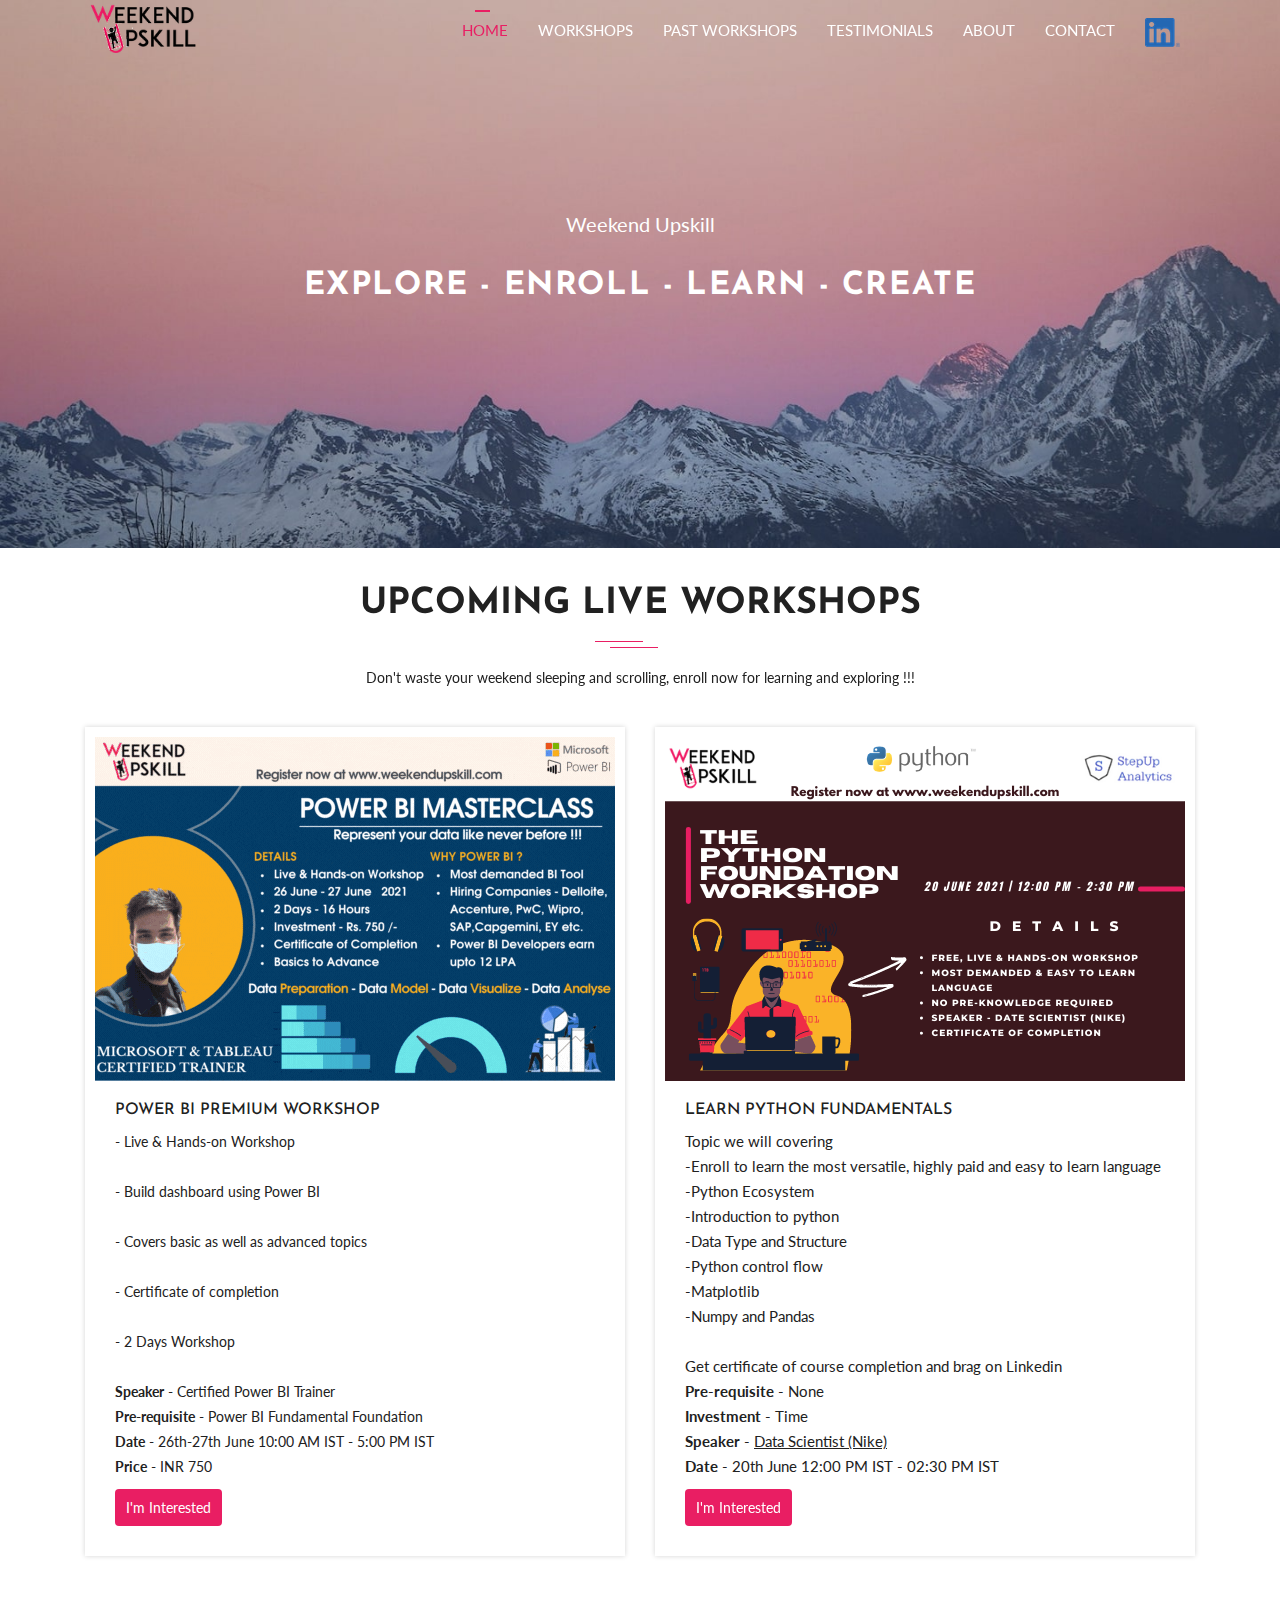
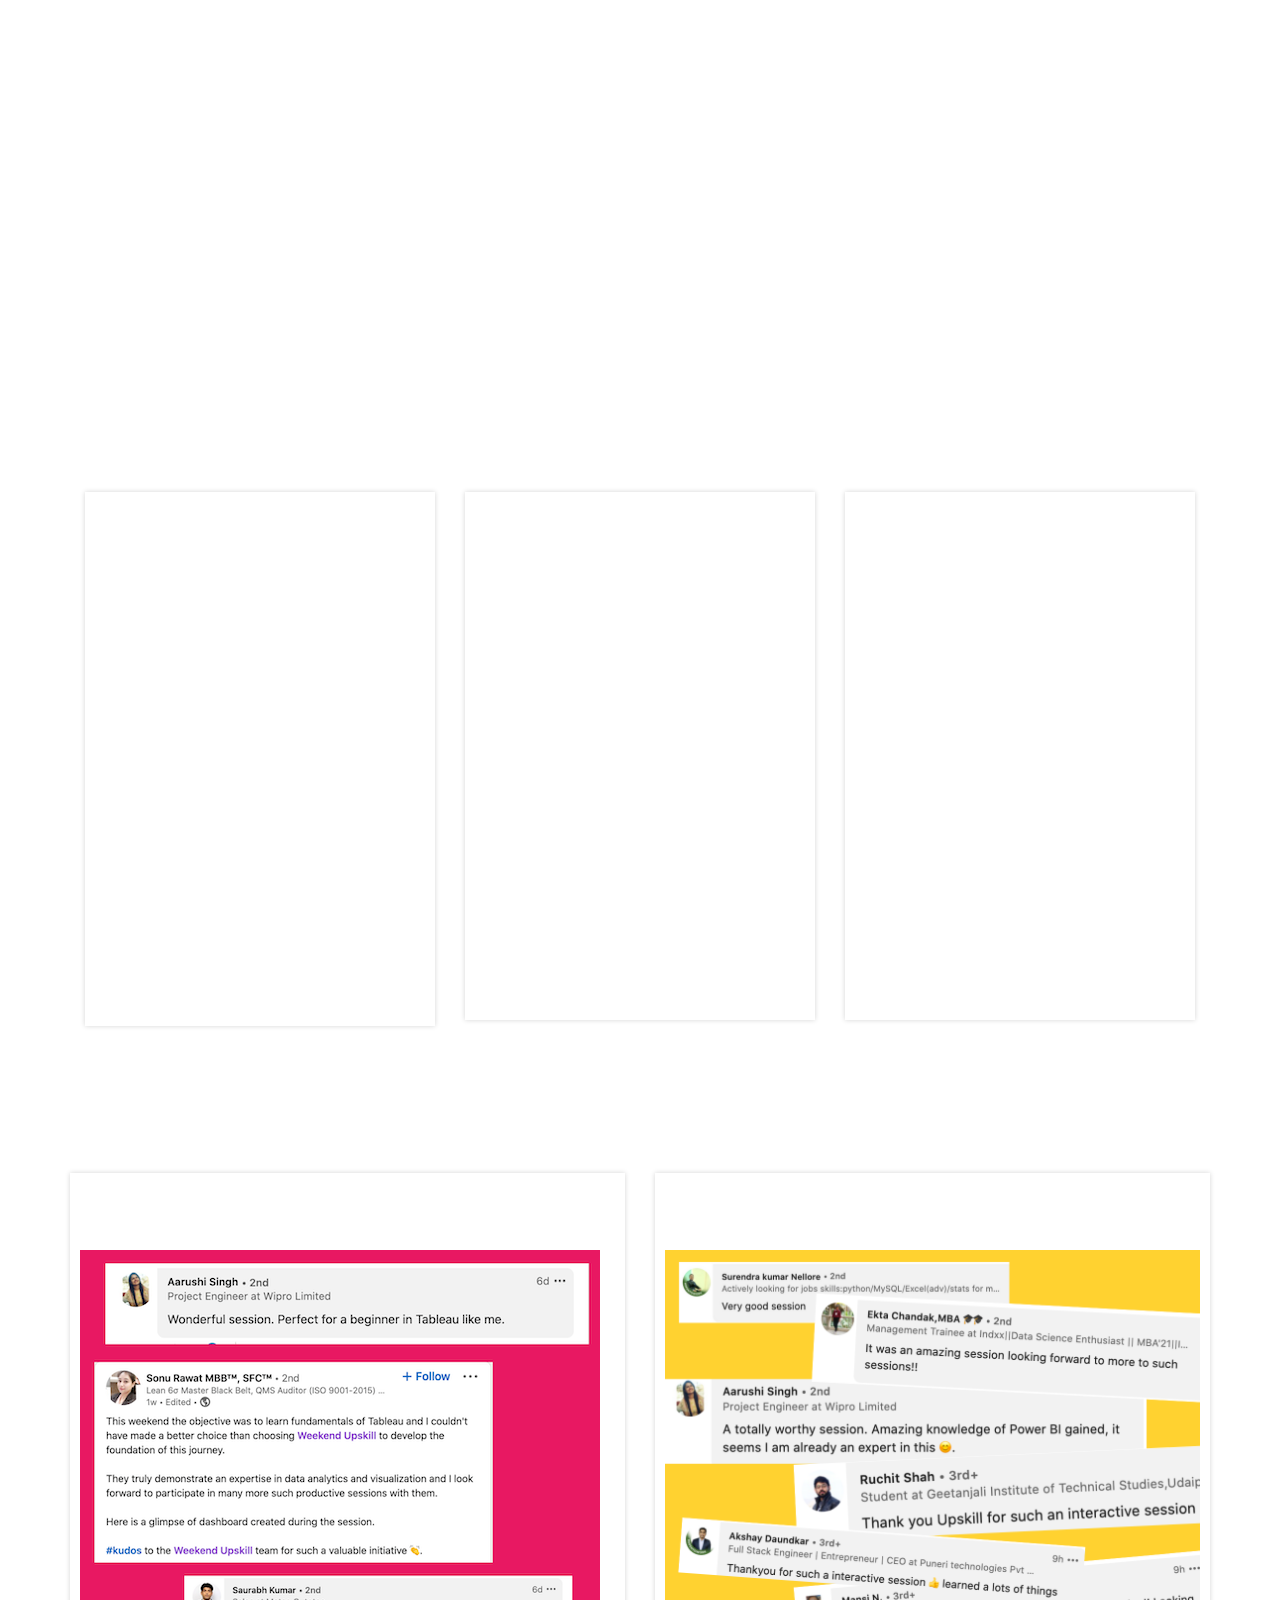
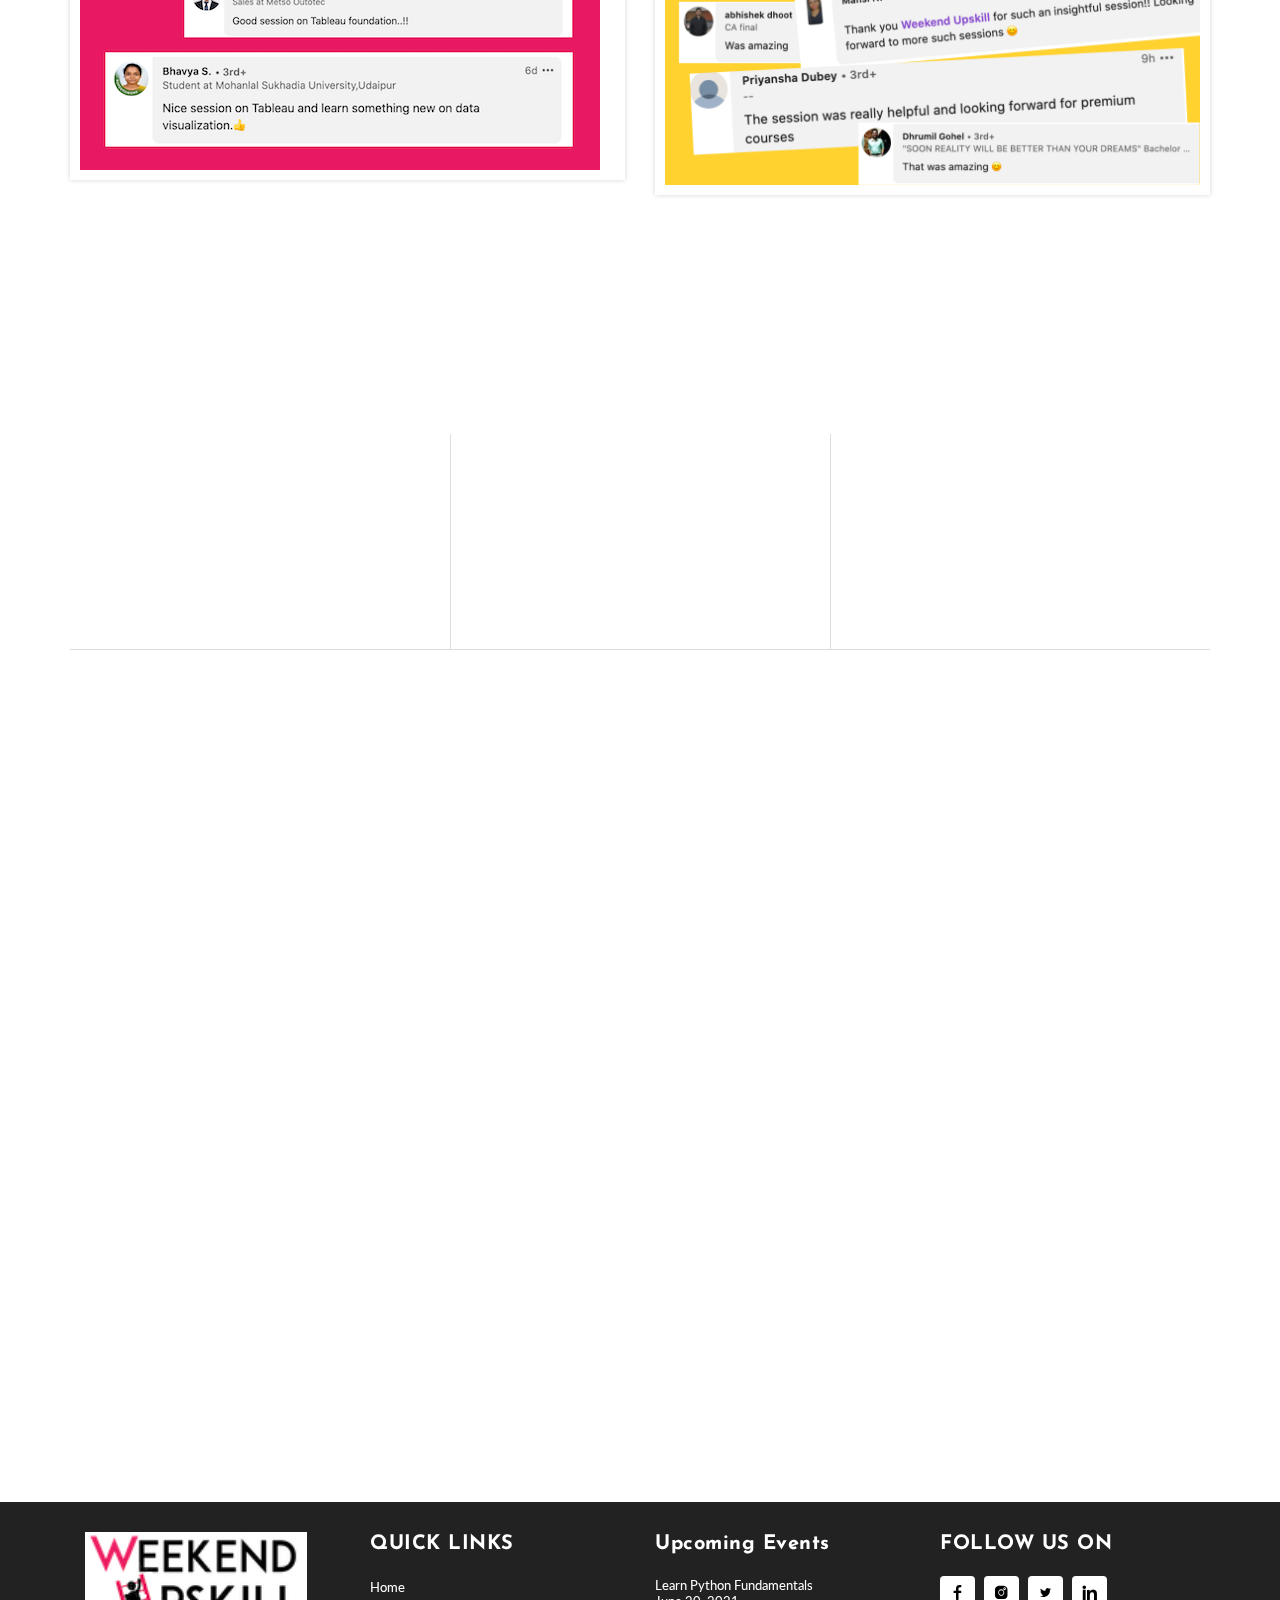
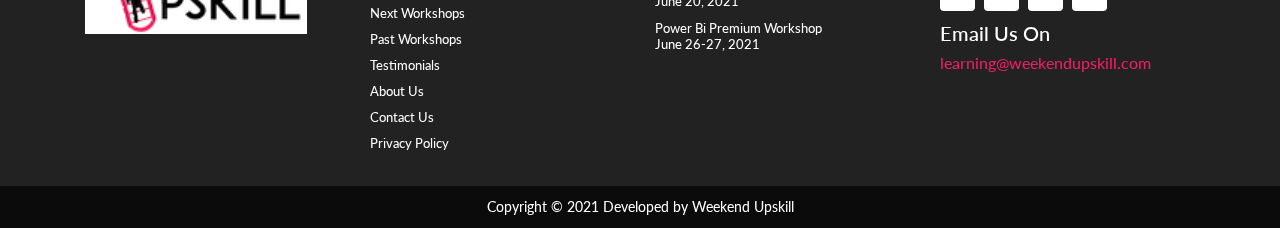
==== index.html @ 93aa7c10 "powerbi workshop google form update" ====
<!DOCTYPE html>
<html lang="en">
  <head>
    <!-- Required meta tags -->
    <meta charset="utf-8">
    <meta name="viewport" content="width=device-width, initial-scale=1, shrink-to-fit=no">
    <meta name="keywords" content="Weekend Upskill, Workshops, upskill, power bi, certificate, python, tableau, data visualization, live training, best course in tableau, Weekend plans, Certified Course, learn python, python course, python certification course, tableau visuals, learn python with certificate, learn tableau, tableau course, tableau certification course">
    <meta name="description" content="Website for organizing live workshops on latest technology">
    <!-- Global site tag (gtag.js) - Google Analytics -->
    <script async src="https://www.googletagmanager.com/gtag/js?id=G-L8NX378XHV"></script>
    <script>
      window.dataLayer = window.dataLayer || [];
      function gtag(){dataLayer.push(arguments);}
      gtag('js', new Date());

      gtag('config', 'G-L8NX378XHV');
    </script>
    <!-- Clarity tracking code for https://weekendupskill.com/ -->
    <script>    (function(c,l,a,r,i,t,y){        c[a]=c[a]||function(){(c[a].q=c[a].q||[]).push(arguments)};        t=l.createElement(r);t.async=1;t.src="https://www.clarity.ms/tag/"+i+"?ref=bwt";        y=l.getElementsByTagName(r)[0];y.parentNode.insertBefore(t,y);    })(window, document, "clarity", "script", "66chrwooms");</script>
    <link rel="shortcut icon" href="assets/img/title_icon.png">
    <link rel="canonical" href="https://weekendupskill.com">
    <title>Weekend Upskill - Live workshops for latest technologies</title>

    <!-- Bootstrap CSS -->
    <link rel="stylesheet" type="text/css" href="assets/css/bootstrap.min.css" >
    <!-- Icon -->
    <link rel="stylesheet" type="text/css" href="assets/fonts/line-icons.css">
    <!-- Slicknav -->
    <link rel="stylesheet" type="text/css" href="assets/css/slicknav.css">
    <link rel="stylesheet"  href="assets/css/main.css">
    <!-- Responsive Style -->
    <link rel="stylesheet" type="text/css" href="assets/css/responsive.css">
    <script src="assets/js/csi.min.js"></script>

  </head>
  <body>

  <!-- Load Facebook SDK for JavaScript -->
  <div id="fb-root"></div>
  <script>
    window.fbAsyncInit = function() {
      FB.init({
        xfbml            : true,
        version          : 'v10.0'
      });
    };

    (function(d, s, id) {
      var js, fjs = d.getElementsByTagName(s)[0];
      if (d.getElementById(id)) return;
      js = d.createElement(s); js.id = id;
      js.src = 'https://connect.facebook.net/en_US/sdk/xfbml.customerchat.js';
      fjs.parentNode.insertBefore(js, fjs);
    }(document, 'script', 'facebook-jssdk'));</script>

  <!-- Your Chat Plugin code -->
  <div class="fb-customerchat"
       attribution="setup_tool"
       page_id="103752261833086">
  </div>

    <!-- Header Area wrapper Starts -->
    <header id="home">
      <!-- Navbar Start -->
      <nav class="navbar navbar-expand-lg fixed-top scrolling-navbar">
        <div class="container">
          <!-- Brand and toggle get grouped for better mobile display -->
          <div class="navbar-header">
            <button class="navbar-toggler" type="button" data-toggle="collapse" data-target="#main-navbar" aria-controls="main-navbar" aria-expanded="false" aria-label="Toggle navigation">
              <span class="navbar-toggler-icon"></span>
              <span class="icon-menu"></span>
              <span class="icon-menu"></span>
              <span class="icon-menu"></span>
            </button>
            <a href="index.html" class="navbar-brand">
              <img src="assets/img/logo3.png" alt="Weekend Upskill logo"></a>
          </div>
          <div class="collapse navbar-collapse" id="main-navbar">
            <ul class="navbar-nav mr-auto w-100 justify-content-end">
              <li class="nav-item active">
                <a class="nav-link" href="#home">
                  Home
                </a>
              </li>
              <li class="nav-item">
                <a class="nav-link" href="#events">
                  Workshops
                </a>
              </li>
              <li class="nav-item">
                <a class="nav-link" href="#past-events">
                  Past Workshops
                </a>
              </li>
              <li class="nav-item">
                <a class="nav-link" href="#testimonials">
                  Testimonials
                </a>
              </li>
              <li class="nav-item">
                <a class="nav-link" href="#why-u-choose-us">
                  About
                </a>
              </li>
              
              <li class="nav-item">
                <a class="nav-link" href="#contact-us">
                  Contact
                </a>
              </li>
              <li class="nav-item">
                <!-- <a href="index.html" class="navbar-brand"><img src="assets/img/linkedinlogo.png" alt="WeekendUpskill"></a> -->
                <a class="nav-link linkedin" target="_blank" href="https://www.linkedin.com/company/weekend-upskill">
                  <img src="assets/img/linkedinlogo.png" alt="LinkedinLogo">
                  <!-- <i style="color: #0077b5;"   class="lni-linkedin-filled"></i> -->
                </a>
              </li>
            </ul>
          </div>
        </div>

        <!-- Mobile Menu Start -->
        <ul class="mobile-menu">
          <li>
            <a class="page-scrool" href="#home">Home</a>
          </li>
          <li>
            <a class="page-scrool" href="#why-u-choose-us">About</a>
          </li>
          <li>
             <a class="page-scroll" href="#events">Workshops</a>
          </li>
          <li>
            <a class="page-scroll" href="#past-events">Past Workshops</a>
          </li>
          <li>
            <a class="page-scroll" href="#testimonials">Testimonials</a>
          </li>
          <li>
            <a class="page-scroll" href="#contact-us">Contact</a>
          </li>
          <li >
            <a class="page-scroll linkedin" href="https://www.linkedin.com/company/weekend-upskill">
              <!-- <i style="color: #0077b5;" class="lni-linkedin-filled"></i> -->
              <img src="assets/img/linkedinlogo-mobile.png" alt="LinkedinLogo">
            </a>
          </li>
        </ul>
        <!-- Mobile Menu End -->

      </nav>
      <!-- Navbar End -->

      <!-- Main Carousel Section Start -->
      <div id="main-slide" class="carousel" data-ride="carousel">
        <ol class="carousel-indicators">
         
        </ol>
        <div class="carousel-inner">
          <div class="carousel-item active">
            <img class="d-block w-100" src="assets/img/slider/slide1.jpg" alt="Live Trainings">
            <div class="carousel-caption d-md-block">
              <p class="fadeInUp wow" data-wow-delay=".6s">Weekend Upskill</p>
              <h1 class="wow fadeInDown heading" data-wow-delay=".4s">Explore - Enroll - Learn - Create </h1>
            
            </div>
          </div>
          
        </div>
        
      </div>
      <!-- Main Carousel Section End -->

    </header>
    <!-- Header Area wrapper End -->

    <!-- Next Events Section Start -->
    <section id="events" class="section-padding">
      <div class="container">
        <div class="row">
          <div class="col-12">
            <div class="section-title-header text-center">
              <h2 class="section-title wow fadeInUp" data-wow-delay="0.2s">Upcoming Live Workshops</h2>
              <p class="wow fadeInDown" data-wow-delay="0.2s">Don't waste your weekend sleeping and scrolling, enroll now for learning and exploring !!!</p>
            </div>
          </div>
        </div>
        <div class="row">
          <div class="col-xs-12 col-md-6 col-lg-6">
            <div class="about-item">
              <img class="img-fluid" src="assets/img/events/Power%20BI%20Website.gif"
                   alt="Power BI Workshop">
              <div class="about-text">
                <h3 id="event-1-name">Power BI Premium Workshop</h3>
                <p>- Live & Hands-on Workshop</p>
                <br>
                <p>- Build dashboard using Power BI</p>
                <br>
                <p>- Covers basic as well as advanced topics</p>
                <br>
                <p>- Certificate of completion</p>
                <br>
                <p>- 2 Days Workshop</p>
                <br>
                <p><b>Speaker</b> - Certified Power BI Trainer</p>
                <p><b>Pre-requisite</b> - Power BI Fundamental Foundation</p>
                <p><b>Date</b> - 26th-27th June  10:00 AM IST - 5:00 PM IST</p>
                <p><b>Price</b> - INR 750</p>
                <a class="btn btn-common btn-rm" id="event-1-button" href="https://forms.gle/Tf7CYvS2n2nobKR46">I'm interested</a>
              </div>
            </div>
          </div>
          <div class="col-xs-12 col-md-6 col-lg-6">
            <div class="about-item">
              <img class="img-fluid" src="assets/img/events/Python%20Website.png" alt="Python Workshop">
              <div class="about-text">
                <h3 id="event-2-name">Learn Python Fundamentals</h3>
                <ul>
                  <ul>Topic we will covering
                    <li>-Enroll to learn the most versatile, highly paid and easy to learn language</li>
                    <li>-Python Ecosystem</li>
                    <li>-Introduction to python</li>
                    <li>-Data Type and Structure</li>
                    <li>-Python control flow</li>
                    <li>-Matplotlib</li>
                    <li>-Numpy and Pandas</li>
                  </ul><br>
                  <li>Get certificate of course completion and brag on Linkedin</li>
                  <li><b>Pre-requisite</b> - None</li>
                  <li><b>Investment</b> - Time</li>
                  <li><b>Speaker</b>  - <u>Data Scientist (Nike)</u></li>
                  <li><b>Date</b> -  20th June 12:00 PM IST - 02:30 PM IST</li>
                </ul>
                <a class="btn btn-common btn-rm" id="event-2-button" href="#contact-us">I'm interested</a>
              </div>
            </div>
          </div>
         
        </div>
      </div>
    </section>
    <!-- Next Events Section End -->

    <!-- Countdown Section Start -->
    <section class="countdown-timer section-padding">
      <div class="container">
        <div class="row text-center">
          <div class="col-md-12 col-sm-12 col-xs-12">
            <div class="heading-count">
              <h2 class="wow fadeInDown" data-wow-delay="0.2s">Next Event on Python Fundamentals Will Start In</h2>
            </div>
          </div>
          <div class="col-md-12 col-sm-12 col-xs-12">
            <div class="row time-countdown justify-content-center wow fadeInUp" data-wow-delay="0.2s">
              <div id="clock" class="time-count">10</div>
            </div>
            <!-- <a href="pricing.html" class="btn btn-common wow fadeInUp" data-wow-delay="0.3s">Add to My Calender</a> -->
          </div>
        </div>
      </div>
    </section>
    <!-- Countdown Section End -->

    <!-- Past Events Section Start -->
    <section id="past-events" class="section-padding">
      <div class="container">
        <div class="row">
          <div class="col-12">
            <div class="section-title-header text-center">
              <h2 class="section-title wow fadeInUp" data-wow-delay="0.2s">Past Workshops</h2>
<!--              <p class="wow fadeInDown" data-wow-delay="0.2s">Don't waste your weekend sleeping and scrolling, enroll now for learning and exploring !!!</p>-->
            </div>
          </div>
        </div>
        <div class="row">
          <div class="col-xs-12 col-md-4 col-lg-4">
            <div class="about-item">
              <div class="about-text">
                <h3 id="past-event-3-name" class="wow fadeInDown">Data Visualization Challenge</h3>
                <br>
              </div>
              <iframe class="col-xs-12 col-md-12 col-lg-12"
                      height="415" width="504"
                      src="https://www.linkedin.com/embed/feed/update/urn:li:share:6803309155412258817"
                      frameborder="0"
                      allowfullscreen="" title="Embedded post">

              </iframe>
            </div>
          </div>
          <div class="col-xs-12 col-md-4 col-lg-4">
            <div class="about-item">
              <div class="about-text">
                <h3 id="past-event-2-name" class="wow fadeInDown">Power BI Foundation workshop</h3>

              </div>
              <iframe class="col-xs-12 col-md-12 col-lg-12"
                      height="415" width="504"
                      src="https://www.linkedin.com/embed/feed/update/urn:li:share:6799608469352714240"
                      frameborder="0"
                      allowfullscreen="" title="Embedded post">

              </iframe>
            </div>
          </div>
          <div class="col-xs-12 col-md-4 col-lg-4">
            <div class="about-item">
              <div class="about-text">
                <h3 id="past-event-1-name" class="wow fadeInDown">Data Visualization With Tableau</h3>

              </div>
              <iframe class="col-xs-12 col-md-12 col-lg-12"
                      height="415" width="504"
                      src="https://www.linkedin.com/embed/feed/update/urn:li:share:6794159101271162880"
                      frameborder="0"
                      allowfullscreen="" title="Embedded post">

              </iframe>
            </div>
          </div>
        </div>
      </div>
    </section>
    <!-- Past Events Section End -->

    <!-- Testimonials Section Start -->
    <section id="testimonials" class="section-padding">
      <div class="container">
        <div class="row">
          <div class="col-12">
            <div class="section-title-header text-center">
              <h2 class="section-title wow fadeInUp" data-wow-delay="0.2s">Testimonials</h2>
              <!--              <p class="wow fadeInDown" data-wow-delay="0.2s">Don't waste your weekend sleeping and scrolling, enroll now for learning and exploring !!!</p>-->
            </div>
          </div>
          <div id="carouselExampleControls" class="carousel slide col-12" data-ride="carousel">
            <div class="carousel-inner row">
              <div class="carousel-item active">
                <div class="row">
                  <div class="col-xs-12 col-md-6 col-lg-6">
                    <div class="about-item">
                      <div class="about-text"><h3 class="wow fadeInDown">Data Visualization With Tableau</h3></div>
                      <img class="img-fluid" src="assets/img/Workshop%20Testimonial%20post.png" alt="Tableau Workshop Testimonial">
                    </div>
                  </div>
                  <div class="col-xs-12 col-md-6 col-lg-6">
                  <div class="about-item">
                  <div class="about-text">
                    <h3 class="wow fadeInDown">Power BI Foundation</h3>
                  </div>
                  <img class="img-fluid" src="assets/img/testimonial/Testimonial%20Power%20BI%20yellow.png" alt="Power BI Foundation Workshop Testimonial">
                </div>
              </div>
                </div>
              </div>
              <div class="carousel-item">
                <div class="row">
                  <div class="col-xs-12 col-md-6 col-lg-6">
                    <div class="about-item">
                      <div class="about-text"><h3 class="wow fadeInDown">Data Visualization With Tableau</h3></div>
                      <img class="img-fluid" src="assets/img/Workshop%20Testimonial%20post.png" alt="Tableau Workshop Testimonial">
                    </div>
                  </div>
                  <div class="col-xs-12 col-md-6 col-lg-6">
                    <div class="about-item">
                      <div class="about-text">
                        <h3 class="wow fadeInDown">Power BI Foundation</h3>
                      </div>
                      <img class="img-fluid" src="assets/img/testimonial/Testimonial%20Power%20BI%20yellow.png" alt="Power BI Foundation Workshop Testimonial">
                    </div>
                  </div>
                </div>
              </div>
            </div>
          </div>
        </div>
      </div>
    </section>
    <!-- Testimonials Section End -->

     <!-- Why you chose us section Start -->
    <section id="why-u-choose-us" class="services section-padding">
      <div class="container">
        <div class="row">
          <div class="col-12">
            <div class="section-title-header text-center">
              <h2 class="section-title wow fadeInUp" data-wow-delay="0.2s">Why You Choose Us?</h2>
              <p class="wow fadeInDown" data-wow-delay="0.2s">We have the following benefits</p>
            </div>
          </div>
        </div>
        <div class="row services-wrapper">
          <!-- Services item -->
          <div class="col-md-6 col-lg-4 col-xs-12 padding-none">
            <div class="services-item wow fadeInDown" data-wow-delay="0.8s">
              <div class="icon">
                <i class="lni-heart"></i>
              </div>
              <div class="services-content">
                <h3><a href="#why-u-choose-us">Highly Demanded Topics</a></h3>
              </div>
            </div>
          </div>
           <!-- Services item -->
          <div class="col-md-6 col-lg-4 col-xs-12 padding-none">
            <div class="services-item wow fadeInDown" data-wow-delay="1s">
              <div class="icon">
                <i class="lni-user"></i>
              </div>
              <div class="services-content">
                <h3><a href="#why-u-choose-us">Live Certified Speakers</a></h3>
              </div>
            </div>
          </div>
           <!-- Services item -->
          <div class="col-md-6 col-lg-4 col-xs-12 padding-none">
            <div class="services-item wow fadeInDown" data-wow-delay="1.2s">
              <div class="icon">
                <i class="lni-cup"></i>
              </div>
              <div class="services-content">
                <h3><a href="#why-u-choose-us">Get Certified and brag in your network</a></h3>
              </div>
            </div>
          </div>
        </div>
      </div>
    </section>
    <!-- Why you chose us section End -->
    



    <!-- Contact Us Section -->
    <section id="contact-us" class="section-padding">
      <div class="container">
        <div class="row justify-content-center">
          <div class="col-12">
            <div class="section-title-header text-center">
              <h2 class="section-title wow fadeInUp" data-wow-delay="0.2s">Enroll now</h2>
              <p class="wow fadeInDown" data-wow-delay="0.2s">Just one step more to learn something new</p>
            </div>
          </div>
          <div class="col-lg-7 col-md-12 col-xs-12">
            <div class="container-form wow fadeInLeft" data-wow-delay="0.2s">
              <div class="form-wrapper">
                <form role="form" method="post" id="contactForm" name="contact-form" data-toggle="validator">
                  <div class="row">
                    <div class="col-md-6 form-line">
                      <div class="form-group">
                        <input type="text" class="form-control" id="name" name="name" placeholder="Name" required data-error="Please enter your name">
                        <div class="help-block with-errors"></div>
                      </div>
                    </div>
                    <div class="col-md-6 form-line">
                      <div class="form-group">
                        <input type="tel" class="form-control" id="mobile" name="mobile" placeholder="Mobile" data-error="Please enter your Mobile Number">
                        <div class="help-block with-errors"></div>
                      </div> 
                    </div>
                    <div class="col-md-12 form-line">
                      <div class="form-group">
                        <input type="email" class="form-control" id="email" name="email" placeholder="Email" required data-error="Please enter your Email">
                        <div class="help-block with-errors"></div>
                      </div>
                    </div>
                    <div class="col-md-12 form-line">
                      <div class="form-group">
                        <input type="text" class="form-control" id="msg_subject" name="subject" placeholder="Subject" required data-error="Please enter your message subject">
                        <div class="help-block with-errors"></div>
                      </div>
                    </div>
                    <div class="col-md-12">
                      <div class="form-group">
                        <textarea class="form-control" rows="4" id="message" name="message" required data-error="Write your message"></textarea>
                      </div>
                      <div class="form-submit">
                        <button type="submit" class="btn btn-common" id="form-submit"><i class="fa fa-paper-plane" aria-hidden="true"></i>  Send Us Now</button>
                        <div id="msgSubmit" class="h3 text-center hidden"></div>
                      </div>
                    </div>
                  </div>
                </form>
              </div>
            </div>
          </div>
        </div>
      </div>
    </section>
    <!-- Contact Us Section End -->
  <div data-include="footer.html"></div>


    <div id="preloader">
      <div class="sk-circle">
        <div class="sk-circle1 sk-child"></div>
        <div class="sk-circle2 sk-child"></div>
        <div class="sk-circle3 sk-child"></div>
        <div class="sk-circle4 sk-child"></div>
        <div class="sk-circle5 sk-child"></div>
        <div class="sk-circle6 sk-child"></div>
        <div class="sk-circle7 sk-child"></div>
        <div class="sk-circle8 sk-child"></div>
        <div class="sk-circle9 sk-child"></div>
        <div class="sk-circle10 sk-child"></div>
        <div class="sk-circle11 sk-child"></div>
        <div class="sk-circle12 sk-child"></div>
      </div>
    </div>

    <!-- jQuery first, then Popper.js, then Bootstrap JS -->
    <script src="assets/js/jquery-min.js"></script>
    <!-- <script src="assets/js/popper.min.js"></script> -->
    <script src="assets/js/bootstrap.min.js"></script>
    <script src="assets/js/jquery.countdown.min.js"></script>
    <script src="assets/js/jquery.nav.js"></script>
    <script src="assets/js/jquery.easing.min.js"></script>
    <script src="assets/js/wow.js"></script>
    <script src="assets/js/jquery.slicknav.js"></script>
    <!-- <script src="assets/js/nivo-lightbox.js"></script> -->
    <script src="assets/js/main.js"></script>
    <script src="assets/js/form-validator.min.js"></script>
    <script src="assets/js/contact-form-script.min.js"></script>
    <!-- <script src="assets/js/map.js"></script> -->
    <!-- <script type="text/javascript" src="//maps.googleapis.com/maps/api/js?key=AIzaSyCsa2Mi2HqyEcEnM1urFSIGEpvualYjwwM"></script> -->
      
  </body>
</html>
---- assets/fonts/line-icons.css ----
@font-face {
  font-family: 'LineIcons';
  src:  url('../fonts/LineIcons.eot?tc3uo0');
  src:  url('../fonts/LineIcons.eot?tc3uo0#iefix') format('embedded-opentype'),
    url('../fonts/LineIcons.ttf?tc3uo0') format('truetype'),
    url('../fonts/LineIcons.woff?tc3uo0') format('woff'),
    url('../fonts/LineIcons.svg?tc3uo0#LineIcons') format('svg');
  font-weight: normal;
  font-style: normal;
}

[class^="lni-"], [class*=" lni-"] {
  /* use !important to prevent issues with browser extensions that change fonts */
  font-family: 'LineIcons' !important;
  speak: none;
  font-style: normal;
  font-weight: normal;
  font-variant: normal;
  text-transform: none;
  line-height: 1;

  /* Better Font Rendering =========== */
  -webkit-font-smoothing: antialiased;
  -moz-osx-font-smoothing: grayscale;
}

.lni-image:before {
  content: "\e991";
}
.lni-linkedin-filled:before {
  content: "\e9ac";
}
.lni-add-files:before {
  content: "\e900";
}
.lni-agenda:before {
  content: "\e901";
}
.lni-alarm-clock:before {
  content: "\e902";
}
.lni-alarm:before {
  content: "\e903";
}
.lni-amazon:before {
  content: "\e904";
}
.lni-amex:before {
  content: "\e905";
}
.lni-anchor:before {
  content: "\e906";
}
.lni-android:before {
  content: "\e907";
}
.lni-angle-double-down:before {
  content: "\e908";
}
.lni-angle-double-left:before {
  content: "\e909";
}
.lni-angle-double-right:before {
  content: "\e90a";
}
.lni-angle-double-up:before {
  content: "\e90b";
}
.lni-apartment:before {
  content: "\e90c";
}
.lni-apple:before {
  content: "\e90d";
}
.lni-archive:before {
  content: "\e90e";
}
.lni-arrow-down-circle:before {
  content: "\e90f";
}
.lni-arrow-down:before {
  content: "\e910";
}
.lni-arrow-left-circle:before {
  content: "\e911";
}
.lni-arrow-left:before {
  content: "\e912";
}
.lni-arrow-right-circle:before {
  content: "\e913";
}
.lni-arrow-right:before {
  content: "\e914";
}
.lni-arrow-top-left:before {
  content: "\e915";
}
.lni-arrow-top-right:before {
  content: "\e916";
}
.lni-arrow-up-circle:before {
  content: "\e917";
}
.lni-arrow-up:before {
  content: "\e918";
}
.lni-arrows-horizontal:before {
  content: "\e919";
}
.lni-arrows-vertical:before {
  content: "\e91a";
}
.lni-ban:before {
  content: "\e91b";
}
.lni-bar-chart:before {
  content: "\e91c";
}
.lni-basketball:before {
  content: "\e91d";
}
.lni-behance:before {
  content: "\e91e";
}
.lni-bi-cycle:before {
  content: "\e91f";
}
.lni-bitbucket:before {
  content: "\e920";
}
.lni-bitcoin:before {
  content: "\e921";
}
.lni-blackboard:before {
  content: "\e922";
}
.lni-bluetooth:before {
  content: "\e923";
}
.lni-bold:before {
  content: "\e924";
}
.lni-bolt-alt:before {
  content: "\e925";
}
.lni-bolt:before {
  content: "\e926";
}
.lni-book:before {
  content: "\e927";
}
.lni-bookmark-alt:before {
  content: "\e928";
}
.lni-bookmark:before {
  content: "\e929";
}
.lni-briefcase:before {
  content: "\e92a";
}
.lni-brush-alt:before {
  content: "\e92b";
}
.lni-brush:before {
  content: "\e92c";
}
.lni-bubble:before {
  content: "\e92d";
}
.lni-bug:before {
  content: "\e92e";
}
.lni-bulb:before {
  content: "\e92f";
}
.lni-bullhorn:before {
  content: "\e930";
}
.lni-bus:before {
  content: "\e931";
}
.lni-calendar:before {
  content: "\e932";
}
.lni-camera:before {
  content: "\e933";
}
.lni-car:before {
  content: "\e934";
}
.lni-cart-full:before {
  content: "\e935";
}
.lni-cart:before {
  content: "\e936";
}
.lni-check-box:before {
  content: "\e937";
}
.lni-check-mark-circle:before {
  content: "\e938";
}
.lni-chevron-down-circle:before {
  content: "\e939";
}
.lni-chevron-down:before {
  content: "\e93a";
}
.lni-chevron-left-circle:before {
  content: "\e93b";
}
.lni-chevron-left:before {
  content: "\e93c";
}
.lni-chevron-right-circle:before {
  content: "\e93d";
}
.lni-chevron-right:before {
  content: "\e93e";
}
.lni-chevron-up-circle:before {
  content: "\e93f";
}
.lni-chevron-up:before {
  content: "\e940";
}
.lni-chrome:before {
  content: "\e941";
}
.lni-circle-minus:before {
  content: "\e942";
}
.lni-clipboard:before {
  content: "\e943";
}
.lni-close:before {
  content: "\e944";
}
.lni-cloud-check:before {
  content: "\e945";
}
.lni-cloud-download:before {
  content: "\e946";
}
.lni-cloud-sync:before {
  content: "\e947";
}
.lni-cloud-upload:before {
  content: "\e948";
}
.lni-cloud:before {
  content: "\e949";
}
.lni-code:before {
  content: "\e94a";
}
.lni-coffee-cup:before {
  content: "\e94b";
}
.lni-cog:before {
  content: "\e94c";
}
.lni-color-pallet:before {
  content: "\e94d";
}
.lni-comment-reply-alt:before {
  content: "\e94e";
}
.lni-comments-alt:before {
  content: "\e94f";
}
.lni-comments:before {
  content: "\e950";
}
.lni-construction:before {
  content: "\e951";
}
.lni-control-panel:before {
  content: "\e952";
}
.lni-crop:before {
  content: "\e953";
}
.lni-cross-circle:before {
  content: "\e954";
}
.lni-crown:before {
  content: "\e955";
}
.lni-css3:before {
  content: "\e956";
}
.lni-cup:before {
  content: "\e957";
}
.lni-cut:before {
  content: "\e958";
}
.lni-dashboard:before {
  content: "\e959";
}
.lni-database:before {
  content: "\e95a";
}
.lni-dinner:before {
  content: "\e95b";
}
.lni-direction-alt:before {
  content: "\e95c";
}
.lni-direction-ltr:before {
  content: "\e95d";
}
.lni-direction-rtl:before {
  content: "\e95e";
}
.lni-direction:before {
  content: "\e95f";
}
.lni-display:before {
  content: "\e960";
}
.lni-download:before {
  content: "\e961";
}
.lni-drop:before {
  content: "\e962";
}
.lni-dropbox:before {
  content: "\e963";
}
.lni-drupal:before {
  content: "\e964";
}
.lni-emoji-neutral:before {
  content: "\e965";
}
.lni-emoji-sad:before {
  content: "\e966";
}
.lni-emoji-smile:before {
  content: "\e967";
}
.lni-empty-file:before {
  content: "\e968";
}
.lni-enter:before {
  content: "\e969";
}
.lni-envelope:before {
  content: "\e96a";
}
.lni-eraser:before {
  content: "\e96b";
}
.lni-exit-down:before {
  content: "\e96c";
}
.lni-exit-up:before {
  content: "\e96d";
}
.lni-exit:before {
  content: "\e96e";
}
.lni-eye:before {
  content: "\e96f";
}
.lni-facebook-filled:before {
  content: "\e970";
}
.lni-facebook:before {
  content: "\e971";
}
.lni-files:before {
  content: "\e972";
}
.lni-film-play:before {
  content: "\e973";
}
.lni-firefox:before {
  content: "\e974";
}
.lni-flag-alt:before {
  content: "\e975";
}
.lni-flag-cubic:before {
  content: "\e976";
}
.lni-flag:before {
  content: "\e977";
}
.lni-folder:before {
  content: "\e978";
}
.lni-frame-contract:before {
  content: "\e979";
}
.lni-frame-expand:before {
  content: "\e97a";
}
.lni-full-screen:before {
  content: "\e97b";
}
.lni-funnel:before {
  content: "\e97c";
}
.lni-gallery:before {
  content: "\e97d";
}
.lni-game:before {
  content: "\e97e";
}
.lni-gift:before {
  content: "\e97f";
}
.lni-git:before {
  content: "\e980";
}
.lni-github:before {
  content: "\e981";
}
.lni-google-plus:before {
  content: "\e982";
}
.lni-graduation:before {
  content: "\e983";
}
.lni-grid-alt:before {
  content: "\e984";
}
.lni-grid:before {
  content: "\e985";
}
.lni-hammer:before {
  content: "\e986";
}
.lni-hand:before {
  content: "\e987";
}
.lni-harddrive:before {
  content: "\e988";
}
.lni-headphone-alt:before {
  content: "\e989";
}
.lni-headphone:before {
  content: "\e98a";
}
.lni-heart-filled:before {
  content: "\e98b";
}
.lni-heart-pulse:before {
  content: "\e98c";
}
.lni-heart:before {
  content: "\e98d";
}
.lni-help:before {
  content: "\e98e";
}
.lni-highlight-alt:before {
  content: "\e98f";
}
.lni-highlight:before {
  content: "\e990";
}
.lni-hobile:before {
  content: "\e992";
}
.lni-home:before {
  content: "\e993";
}
.lni-hourglass:before {
  content: "\e994";
}
.lni-html5:before {
  content: "\e995";
}
.lni-inbox:before {
  content: "\e996";
}
.lni-indent-decrease:before {
  content: "\e997";
}
.lni-indent-increase:before {
  content: "\e998";
}
.lni-Infinite:before {
  content: "\e999";
}
.lni-information:before {
  content: "\e99a";
}
.lni-instagram-filled:before {
  content: "\e99b";
}
.lni-instagram:before {
  content: "\e99c";
}
.lni-italic:before {
  content: "\e99d";
}
.lni-joomla:before {
  content: "\e99e";
}
.lni-key:before {
  content: "\e99f";
}
.lni-keyboard:before {
  content: "\e9a0";
}
.lni-laptop-phone:before {
  content: "\e9a1";
}
.lni-laptop:before {
  content: "\e9a2";
}
.lni-layers:before {
  content: "\e9a3";
}
.lni-layout:before {
  content: "\e9a4";
}
.lni-leaf:before {
  content: "\e9a5";
}
.lni-licencse:before {
  content: "\e9a6";
}
.lni-line-dashed:before {
  content: "\e9a7";
}
.lni-line-dotted:before {
  content: "\e9a8";
}
.lni-line-double:before {
  content: "\e9a9";
}
.lni-line-spacing:before {
  content: "\e9aa";
}
.lni-link:before {
  content: "\e9ab";
}
.lni-linkedin:before {
  content: "\e9ad";
}
.lni-list:before {
  content: "\e9ae";
}
.lni-lock:before {
  content: "\e9af";
}
.lni-magnet:before {
  content: "\e9b0";
}
.lni-magnifier:before {
  content: "\e9b1";
}
.lni-map-marker:before {
  content: "\e9b2";
}
.lni-map:before {
  content: "\e9b3";
}
.lni-mastercard:before {
  content: "\e9b4";
}
.lni-medall-alt:before {
  content: "\e9b5";
}
.lni-medall:before {
  content: "\e9b6";
}
.lni-medium:before {
  content: "\e9b7";
}
.lni-menu-circle:before {
  content: "\e9b8";
}
.lni-menu:before {
  content: "\e9b9";
}
.lni-mic:before {
  content: "\e9ba";
}
.lni-microphone:before {
  content: "\e9bb";
}
.lni-minus:before {
  content: "\e9bc";
}
.lni-mobile:before {
  content: "\e9bd";
}
.lni-more-alt:before {
  content: "\e9be";
}
.lni-more:before {
  content: "\e9bf";
}
.lni-mouse:before {
  content: "\e9c0";
}
.lni-move:before {
  content: "\e9c1";
}
.lni-music:before {
  content: "\e9c2";
}
.lni-notepad:before {
  content: "\e9c3";
}
.lni-package:before {
  content: "\e9c4";
}
.lni-page-break:before {
  content: "\e9c5";
}
.lni-paint-bucket:before {
  content: "\e9c6";
}
.lni-paint-roller:before {
  content: "\e9c7";
}
.lni-paperclip:before {
  content: "\e9c8";
}
.lni-paypal:before {
  content: "\e9c9";
}
.lni-pencil-alt:before {
  content: "\e9ca";
}
.lni-pencil:before {
  content: "\e9cb";
}
.lni-phone-handset:before {
  content: "\e9cc";
}
.lni-phone:before {
  content: "\e9cd";
}
.lni-pie-chart:before {
  content: "\e9ce";
}
.lni-pilcrow:before {
  content: "\e9cf";
}
.lni-pin-alt:before {
  content: "\e9d0";
}
.lni-pin-corner:before {
  content: "\e9d1";
}
.lni-pin:before {
  content: "\e9d2";
}
.lni-pinterest:before {
  content: "\e9d3";
}
.lni-playstore:before {
  content: "\e9d4";
}
.lni-plug:before {
  content: "\e9d5";
}
.lni-plus:before {
  content: "\e9d6";
}
.lni-pointer-down:before {
  content: "\e9d7";
}
.lni-pointer-left:before {
  content: "\e9d8";
}
.lni-pointer-right:before {
  content: "\e9d9";
}
.lni-pointer-up:before {
  content: "\e9da";
}
.lni-pointer:before {
  content: "\e9db";
}
.lni-power-switch:before {
  content: "\e9dc";
}
.lni-printer:before {
  content: "\e9dd";
}
.lni-pulse:before {
  content: "\e9de";
}
.lni-question-circle:before {
  content: "\e9df";
}
.lni-quora:before {
  content: "\e9e0";
}
.lni-reddit:before {
  content: "\e9e1";
}
.lni-reload:before {
  content: "\e9e2";
}
.lni-reply:before {
  content: "\e9e3";
}
.lni-rocket:before {
  content: "\e9e4";
}
.lni-rss-feed:before {
  content: "\e9e5";
}
.lni-ruler-alt:before {
  content: "\e9e6";
}
.lni-ruler-pencil:before {
  content: "\e9e7";
}
.lni-ruler:before {
  content: "\e9e8";
}
.lni-save-alt:before {
  content: "\e9e9";
}
.lni-save:before {
  content: "\e9ea";
}
.lni-search:before {
  content: "\e9eb";
}
.lni-select:before {
  content: "\e9ec";
}
.lni-share-alt:before {
  content: "\e9ed";
}
.lni-share:before {
  content: "\e9ee";
}
.lni-shield:before {
  content: "\e9ef";
}
.lni-shift-left:before {
  content: "\e9f0";
}
.lni-shift-right:before {
  content: "\e9f1";
}
.lni-shortcode:before {
  content: "\e9f2";
}
.lni-signal:before {
  content: "\e9f3";
}
.lni-slice:before {
  content: "\e9f4";
}
.lni-sort-alpha-asc:before {
  content: "\e9f5";
}
.lni-sort-amount-asc:before {
  content: "\e9f6";
}
.lni-soundcloud:before {
  content: "\e9f7";
}
.lni-spellcheck:before {
  content: "\e9f8";
}
.lni-spotify:before {
  content: "\e9f9";
}
.lni-spray:before {
  content: "\e9fa";
}
.lni-stamp:before {
  content: "\e9fb";
}
.lni-star-empty:before {
  content: "\e9fc";
}
.lni-star-filled:before {
  content: "\e9fd";
}
.lni-star-half:before {
  content: "\e9fe";
}
.lni-star:before {
  content: "\e9ff";
}
.lni-stats-down:before {
  content: "\ea00";
}
.lni-stats-up:before {
  content: "\ea01";
}
.lni-strikethrough:before {
  content: "\ea02";
}
.lni-stripe:before {
  content: "\ea03";
}
.lni-support:before {
  content: "\ea04";
}
.lni-tab:before {
  content: "\ea05";
}
.lni-tag:before {
  content: "\ea06";
}
.lni-target:before {
  content: "\ea07";
}
.lni-teabag:before {
  content: "\ea08";
}
.lni-text-align-right:before {
  content: "\ea09";
}
.lni-text-align-center:before {
  content: "\ea0a";
}
.lni-text-align-justify:before {
  content: "\ea0b";
}
.lni-text-align-left:before {
  content: "\ea0c";
}
.lni-text-format-remove:before {
  content: "\ea0d";
}
.lni-text-format:before {
  content: "\ea0e";
}
.lni-text-size:before {
  content: "\ea0f";
}
.lni-thought:before {
  content: "\ea10";
}
.lni-thumbs-down:before {
  content: "\ea11";
}
.lni-thumbs-up:before {
  content: "\ea12";
}
.lni-ticket-alt:before {
  content: "\ea13";
}
.lni-ticket:before {
  content: "\ea14";
}
.lni-timer:before {
  content: "\ea15";
}
.lni-train:before {
  content: "\ea16";
}
.lni-trash:before {
  content: "\ea17";
}
.lni-tshirt:before {
  content: "\ea18";
}
.lni-twitter-filled:before {
  content: "\ea19";
}
.lni-twitter:before {
  content: "\ea1a";
}
.lni-underline:before {
  content: "\ea1b";
}
.lni-unlink:before {
  content: "\ea1c";
}
.lni-unlock:before {
  content: "\ea1d";
}
.lni-upload:before {
  content: "\ea1e";
}
.lni-user:before {
  content: "\ea1f";
}
.lni-users:before {
  content: "\ea20";
}
.lni-vector:before {
  content: "\ea21";
}
.lni-video:before {
  content: "\ea22";
}
.lni-visa:before {
  content: "\ea23";
}
.lni-volume-high:before {
  content: "\ea24";
}
.lni-volume-low:before {
  content: "\ea25";
}
.lni-volume-medium:before {
  content: "\ea26";
}
.lni-volume-mute:before {
  content: "\ea27";
}
.lni-wallet:before {
  content: "\ea28";
}
.lni-warning:before {
  content: "\ea29";
}
.lni-wheelchair:before {
  content: "\ea2a";
}
.lni-wordpress-filled:before {
  content: "\ea2b";
}
.lni-wordpress:before {
  content: "\ea2c";
}
.lni-world-alt:before {
  content: "\ea2d";
}
.lni-world:before {
  content: "\ea2e";
}
.lni-write:before {
  content: "\ea2f";
}
.lni-zip:before {
  content: "\ea30";
}
.lni-zoom-in:before {
  content: "\ea31";
}
.lni-zoom-out:before {
  content: "\ea32";
}
---- assets/css/main.css ----
@import url("https://fonts.googleapis.com/css?family=Lato:400|Josefin+Sans:700");
html {
  overflow-x: hidden;
}

.jumbotron {
  background: url("../img/slider/slide1.jpg") no-repeat center;
  height: 500px;
}
.btn-primary {
  background-color: #c60063;
  border-color: #c60063;
}

body {
  background: #fff;
  font-size: 15px;
  font-weight: 400;
  font-family: 'Lato', sans-serif;
  -webkit-box-sizing: border-box;
  -moz-box-sizing: border-box;
  box-sizing: border-box;
  -webkit-font-smoothing: subpixel-antialiased;
  color: #212121;
  line-height: 25px;
  -webkit-backface-visibility: hidden;
  backface-visibility: hidden;
  overflow-x: hidden;
}

h1, h2, h3, h4 {
  font-size: 36px;
  font-weight: 700;
  font-family: 'Josefin Sans', sans-serif;
}

a {
  -webkit-transition: all 0.2s linear;
  -moz-transition: all 0.2s linear;
  -o-transition: all 0.2s linear;
  transition: all 0.2s linear;
}

a:hover {
  text-decoration: none;
}

a a:focus {
  outline: none;
}

p {
  font-weight: 400;
  font-family: 'Lato', sans-serif;
  margin: 0px;
  font-size: 14px;
}

ul, ol {
  list-style: outside none none;
  margin: 0;
  padding: 0;
}

ul li, ol li {
  list-style: none;
}

.hero-heading {
  font-size: 40px;
  font-weight: 700;
  color: #fff;
  text-transform: capitalize;
  line-height: 70px;
  letter-spacing: 0.1rem;
}

.hero-sub-heading {
  font-size: 20px;
  font-weight: 400;
  color: #e6e6e6;
  line-height: 45px;
  letter-spacing: 0.1rem;
}

.section-titile-bg {
  display: inline;
  font-size: 115px;
  font-weight: 700;
  height: 100%;
  left: -173px;
  opacity: 0.1;
  position: absolute;
  top: -14px;
  width: 100%;
  text-align: center;
}

.section-title-header p {
  text: center;
  font-weight: 400;
  line-height: 26px;
  padding-bottom: 36px;
}

.section-title {
  font-size: 36px;
  color: #212121;
  line-height: 52px;
  padding-bottom: 20px;
  font-weight: 700;
  text-align: center;
  text-transform: uppercase;
  position: relative;
  margin-bottom: 15px;
}

.section-title:before {
  position: absolute;
  content: '';
  left: 15px;
  bottom: 8px;
  width: 48px;
  height: 1px;
  background-color: #E91E63;
}

.section-title:after {
  position: absolute;
  content: '';
  left: 0px;
  bottom: 2px;
  width: 48px;
  height: 1px;
  background-color: #E91E63;
}

.section-title:before, .section-title:after {
  left: 50%;
  margin-left: -45px;
}

.section-title:after {
  margin-left: -30px;
}

.section-subcontent {
  font-size: 16px;
  text: center;
  font-weight: 400;
  line-height: 26px;
  padding-bottom: 36px;
}

.section-sub {
  text-transform: uppercase;
  font-size: 24px;
  line-height: 52px;
  padding-bottom: 15px;
  margin-bottom: 30px;
  position: relative;
}

.section-sub:before {
  position: absolute;
  content: '';
  height: 1px;
  width: 45px;
  left: 50%;
  bottom: 10px;
  -webkit-transform: translateX(-50%);
  transform: translateX(-50%);
  background-color: #E91E63;
}

.subtitle {
  font-size: 15px;
  margin-top: 20px;
  font-weight: 500;
  margin-bottom: 10px;
}

.inner-title {
  font-size: 24px;
  font-weight: 700;
  text-tranform: capitalize;
}

.page-tagline {
  font-size: 24px;
  font-weight: 400;
  color: #ddd;
}

.page-title {
  font-size: 62px;
  font-weight: 700;
  color: #fff;
}

.btn {
  font-size: 14px;
  padding: 12px 20px;
  border-radius: 4px;
  cursor: pointer;
  font-weight: 400;
  color: #fff;
  text-transform: uppercase;
  -webkit-transition: all 0.2s linear;
  -moz-transition: all 0.2s linear;
  -o-transition: all 0.2s linear;
  transition: all 0.2s linear;
  display: inline-block;
}

.btn i {
  margin-right: 5px;
}

.btn:focus,
.btn:active {
  box-shadow: none;
  outline: none;
  color: #fff;
}

.btn-common {
  background-color: #E91E63;
  position: relative;
  z-index: 1;
}

.btn-common:hover {
  color: #fff;
  background: #F50057;
  box-shadow: 0 6px 22px rgba(0, 0, 0, 0.1);
  transition: all .2s ease-in-out;
  -moz-transition: all .2s ease-in-out;
  -webkit-transition: all .2s ease-in-out;
}

.btn-border {
  color: #fff;
  background-color: transparent;
  border: 1px solid #fff;
}

.btn-border:hover {
  color: #fff;
  background-color: rgba(255, 255, 255, 0.2);
}

.btn-lg {
  padding: 12px 34px;
  text-transform: uppercase;
  font-size: 14px;
}

.btn-rm {
  padding: 7px 10px;
  text-transform: capitalize;
}

button:focus {
  outline: none !important;
}

.icon-close, .icon-check {
  color: #E91E63;
}

.bg-drack {
  background: #f1f1f1;
}

.bg-white {
  background: #fff;
}

.mb-30 {
  margin-bottom: 30px;
}

.mt-30 {
  margin-top: 30px;
}

/* ScrollToTop */
a.back-to-top {
  display: none;
  position: fixed;
  bottom: 18px;
  right: 15px;
  text-decoration: none;
}

a.back-to-top i {
  display: block;
  font-size: 22px;
  width: 40px;
  height: 40px;
  line-height: 40px;
  color: #fff;
  background: #E91E63;
  border-radius: 0px;
  text-align: center;
  transition: all 0.2s ease-in-out;
  -moz-transition: all 0.2s ease-in-out;
  -webkit-transition: all 0.2s ease-in-out;
  -o-transition: all 0.2s ease-in-out;
  box-shadow: 0 0 4px rgba(0, 0, 0, 0.14), 0 4px 8px rgba(0, 0, 0, 0.28);
}

a.back-to-top:hover, a.back-to-top:focus {
  text-decoration: none;
}

#preloader {
  position: fixed;
  background: #fff;
  top: 0;
  left: 0;
  width: 100%;
  height: 100%;
  z-index: 9999999999;
}

.sk-circle {
  margin: 0px auto;
  width: 40px;
  height: 40px;
  top: 45%;
  position: relative;
}

.sk-circle .sk-child {
  width: 100%;
  height: 100%;
  position: absolute;
  left: 0;
  top: 0;
}

.sk-circle .sk-child:before {
  content: '';
  display: block;
  margin: 0 auto;
  width: 15%;
  height: 15%;
  background-color: #E91E63;
  border-radius: 100%;
  -webkit-animation: sk-circleBounceDelay 1.2s infinite ease-in-out both;
  animation: sk-circleBounceDelay 1.2s infinite ease-in-out both;
}

.sk-circle .sk-circle2 {
  -webkit-transform: rotate(30deg);
  -ms-transform: rotate(30deg);
  transform: rotate(30deg);
}

.sk-circle .sk-circle3 {
  -webkit-transform: rotate(60deg);
  -ms-transform: rotate(60deg);
  transform: rotate(60deg);
}

.sk-circle .sk-circle4 {
  -webkit-transform: rotate(90deg);
  -ms-transform: rotate(90deg);
  transform: rotate(90deg);
}

.sk-circle .sk-circle5 {
  -webkit-transform: rotate(120deg);
  -ms-transform: rotate(120deg);
  transform: rotate(120deg);
}

.sk-circle .sk-circle6 {
  -webkit-transform: rotate(150deg);
  -ms-transform: rotate(150deg);
  transform: rotate(150deg);
}

.sk-circle .sk-circle7 {
  -webkit-transform: rotate(180deg);
  -ms-transform: rotate(180deg);
  transform: rotate(180deg);
}

.sk-circle .sk-circle8 {
  -webkit-transform: rotate(210deg);
  -ms-transform: rotate(210deg);
  transform: rotate(210deg);
}

.sk-circle .sk-circle9 {
  -webkit-transform: rotate(240deg);
  -ms-transform: rotate(240deg);
  transform: rotate(240deg);
}

.sk-circle .sk-circle10 {
  -webkit-transform: rotate(270deg);
  -ms-transform: rotate(270deg);
  transform: rotate(270deg);
}

.sk-circle .sk-circle11 {
  -webkit-transform: rotate(300deg);
  -ms-transform: rotate(300deg);
  transform: rotate(300deg);
}

.sk-circle .sk-circle12 {
  -webkit-transform: rotate(330deg);
  -ms-transform: rotate(330deg);
  transform: rotate(330deg);
}

.sk-circle .sk-circle2:before {
  -webkit-animation-delay: -1.1s;
  animation-delay: -1.1s;
}

.sk-circle .sk-circle3:before {
  -webkit-animation-delay: -1s;
  animation-delay: -1s;
}

.sk-circle .sk-circle4:before {
  -webkit-animation-delay: -0.9s;
  animation-delay: -0.9s;
}

.sk-circle .sk-circle5:before {
  -webkit-animation-delay: -0.8s;
  animation-delay: -0.8s;
}

.sk-circle .sk-circle6:before {
  -webkit-animation-delay: -0.7s;
  animation-delay: -0.7s;
}

.sk-circle .sk-circle7:before {
  -webkit-animation-delay: -0.6s;
  animation-delay: -0.6s;
}

.sk-circle .sk-circle8:before {
  -webkit-animation-delay: -0.5s;
  animation-delay: -0.5s;
}

.sk-circle .sk-circle9:before {
  -webkit-animation-delay: -0.4s;
  animation-delay: -0.4s;
}

.sk-circle .sk-circle10:before {
  -webkit-animation-delay: -0.3s;
  animation-delay: -0.3s;
}

.sk-circle .sk-circle11:before {
  -webkit-animation-delay: -0.2s;
  animation-delay: -0.2s;
}

.sk-circle .sk-circle12:before {
  -webkit-animation-delay: -0.1s;
  animation-delay: -0.1s;
}

@-webkit-keyframes sk-circleBounceDelay {
  0%, 80%, 100% {
    -webkit-transform: scale(0);
    transform: scale(0);
  }
  40% {
    -webkit-transform: scale(1);
    transform: scale(1);
  }
}

@keyframes sk-circleBounceDelay {
  0%, 80%, 100% {
    -webkit-transform: scale(0);
    transform: scale(0);
  }
  40% {
    -webkit-transform: scale(1);
    transform: scale(1);
  }
}

.section-padding {
  padding: 30px 0;
}

.section-padding-policy {
  padding: 80px 0;
}

.no-padding {
  padding: 0 !important;
}

.padding-left-none {
  padding-left: 0;
}

.padding-right-none {
  padding-right: 0;
}

#page-banner-area {
  background: url(../img/background/banner.jpg) no-repeat;
  background-position: 50% 50%;
  background-size: cover;
}

.page-banner {
  position: relative;
  min-height: 250px;
  color: #fff;
}

.page-banner:before {
  content: '';
  position: absolute;
  top: 0;
  left: 0;
  width: 100%;
  height: 100%;
  background: rgba(0, 0, 0, 0.2);
}

.page-banner .page-banner-title {
  position: absolute;
  top: 50%;
  width: 100%;
  height: 100%;
  text-transform: uppercase;
}

.page-banner .page-banner-title h2 {
  color: #fff;
  font-size: 40px;
}

@-webkit-keyframes fadeIn {
  from {
    opacity: 0;
  }
  to {
    opacity: 1;
  }
}

@keyframes fadeIn {
  from {
    opacity: 0;
  }
  to {
    opacity: 1;
  }
}

.fadeIn {
  -webkit-animation-name: fadeIn;
  animation-name: fadeIn;
}

#white-bg {
  background: #fff;
}

#roof {
  background: #ddd;
  padding: 15px 0;
}

#roof .info-bar-address {
  font-size: 14px;
}

#roof .quick-contacts span {
  margin-right: 10px;
}

#roof .quick-contacts span a {
  color: #212121;
}

#roof .quick-contacts span a:hover {
  color: #E91E63;
}

#roof .quick-contacts span i {
  margin-right: 5px;
  vertical-align: middle;
  font-size: 15px;
}

.navbar-brand {
  position: relative;
  padding: 0px;
}

.navbar-brand img {
  max-width: 25vw;
  width: 75%;
}

.top-nav-collapse {
  background: #fff;
  z-index: 999999;
  top: 0px !important;
  min-height: 58px;
  box-shadow: 0px 3px 6px 3px rgba(0, 0, 0, 0.06);
  -webkit-animation-duration: 1s;
  animation-duration: 1s;
  -webkit-animation-fill-mode: both;
  animation-fill-mode: both;
  -webkit-animation-name: fadeInDown;
  animation-name: fadeInDown;
  background: #fff !important;
}

.top-nav-collapse .navbar-brand {
  top: 0px;
}

.top-nav-collapse .navbar-nav .nav-link {
  color: #212121 !important;
}

.top-nav-collapse .navbar-nav .nav-link:hover {
  color: #E91E63 !important;
}

.top-nav-collapse .navbar-nav li.active a.nav-link {
  color: #E91E63 !important;
}

.indigo {
  background: transparent;
}

.navbar-expand-lg .navbar-nav .nav-link {
  color: #fff;
  padding: 0 15px;
  margin-top: 10px;
  margin-bottom: 10px;
  line-height: 40px;
  text-transform: uppercase;
  background: transparent;
  -webkit-transition: all 0.3s ease-in-out;
  -moz-transition: all 0.3s ease-in-out;
  transition: all 0.3s ease-in-out;
  position: relative;
}

.navbar-expand-lg .navbar-nav li > a:before {
  content: '';
  position: absolute;
  top: 0;
  left: 50%;
  margin-left: -10px;
  width: 15px;
  height: 2px;
  background: #E91E63;
  -webkit-transform: scale3d(0, 1, 1);
  -moz-transform: scale3d(0, 1, 1);
  transform: scale3d(0, 1, 1);
  -webkit-transition: -webkit-transform 0.1s;
  -moz-transition: -webkit-transform 0.1s;
  transition: transform 0.1s;
}

.navbar-expand-lg .navbar-nav .active a:before {
  -webkit-transform: scale3d(1, 1, 1);
  -moz-transform: scale3d(1, 1, 1);
  transform: scale3d(1, 1, 1);
  -webkit-transition-timing-function: cubic-bezier(0.4, 0, 0.2, 1);
  -moz-transition-timing-function: cubic-bezier(0.4, 0, 0.2, 1);
  transition-timing-function: cubic-bezier(0.4, 0, 0.2, 1);
  -webkit-transition-duration: 0.3s;
  -moz-transition-duration: 0.3s;
  transition-duration: 0.3s;
}

.navbar-expand-lg .navbar-nav li a:hover,
.navbar-expand-lg .navbar-nav li .active > a,
.navbar-expand-lg .navbar-nav li a:focus {
  color: #E91E63;
  outline: none;
}

.navbar-expand-lg .navbar-nav .nav-link:focus,
.navbar-expand-lg .navbar-nav .nav-link:hover {
  color: #E91E63 !important;
}

.navbar {
  padding: 0;
}

.navbar li.active a.nav-link {
  color: #E91E63 !important;
}

.dropdown-toggle::after {
  display: none;
}

.dropdown-menu {
  margin: 0;
  padding: 0;
  display: none;
  position: absolute;
  z-index: 99;
  min-width: 210px;
  background-color: #fff;
  white-space: nowrap;
  border-radius: 4px;
  -webkit-box-shadow: 0 6px 12px rgba(0, 0, 0, 0.175);
  box-shadow: 0 6px 12px rgba(0, 0, 0, 0.175);
  animation: fadeIn 0.4s;
  -webkit-animation: fadeIn 0.4s;
  -moz-animation: fadeIn 0.4s;
  -o-animation: fadeIn 0.4s;
  -ms-animation: fadeIn 0.4s;
}

.dropdown-menu:before {
  content: "";
  display: inline-block;
  position: absolute;
  bottom: 100%;
  left: 20%;
  margin-left: -5px;
  border-right: 10px solid transparent;
  border-left: 10px solid transparent;
  border-bottom: 10px solid #f5f5f5;
}

.dropdown:hover .dropdown-menu {
  display: block;
  position: absolute;
  text-align: left;
  top: 100%;
  border: none;
  animation: fadeIn 0.4s;
  -webkit-animation: fadeIn 0.4s;
  -moz-animation: fadeIn 0.4s;
  -o-animation: fadeIn 0.4s;
  -ms-animation: fadeIn 0.4s;
  background: #f5f5f5;
}

.dropdown .dropdown-menu .dropdown-item {
  width: 100%;
  padding: 12px 20px;
  font-size: 14px;
  color: #212121;
  border-bottom: 1px solid #f1f1f1;
  text-decoration: none;
  display: inline-block;
  float: left;
  clear: both;
  position: relative;
  outline: 0;
  transition: all 0.3s ease-in-out;
  -webkit-transition: all 0.3s ease-in-out;
  -moz-transition: all 0.3s ease-in-out;
  -o-transition: all 0.3s ease-in-out;
  -ms-transition: all 0.3s ease-in-out;
}

.dropdown .dropdown-menu .dropdown-item:last-child {
  border-bottom: none;
  border-bottom-left-radius: 4px;
  border-bottom-right-radius: 4px;
}

.dropdown .dropdown-menu .dropdown-item:first-child {
  border-top-left-radius: 4px;
  border-top-right-radius: 4px;
}

.dropdown .dropdown-item:focus,
.dropdown .dropdown-item:hover,
.dropdown .dropdown-item.active {
  color: #E91E63;
}

.dropdown-item.active, .dropdown-item:active {
  background: transparent;
}

.fadeInUpMenu {
  -webkit-animation-name: fadeInUpMenu;
  animation-name: fadeInUpMenu;
}

.slicknav_btn {
  border-color: #E91E63;
}

.slicknav_menu .slicknav_icon-bar {
  background: #E91E63;
}

/* only small tablets */
@media (min-width: 768px) and (max-width: 991px) {
  #nav-main li a.nav-link {
    padding-top: 18px;
  }
}

.navbar-toggler {
  display: none;
}

.mobile-menu {
  display: none;
}

.slicknav_menu {
  display: none;
}

@media screen and (max-width: 768px) {
  .navbar-header {
    width: 100%;
  }
  .navbar-brand {
    position: absolute;
    padding: 15px 15px;
    top: 0;
  }
  .navbar-brand img {
    width: 75%;
  }
  #mobile-menu {
    display: none;
  }
  .slicknav_menu {
    display: block;
  }
  .slicknav_nav .active a {
    background: #E91E63;
    color: #fff;
  }
  .slicknav_nav a:hover, .slicknav_nav .active {
    color: #E91E63;
    background: #f5f5f5;
  }
  .slicknav_nav .dropdown li a.active {
    background: #f5f5f5;
    color: #E91E63;
  }
}

.about-item {
  padding: 10px;
  box-shadow: 0px 0px 5px rgba(0, 0, 0, 0.17);
  -webkit-transition: all 300ms ease-in-out;
  transition: all 300ms ease-in-out;
}

.about-item .about-text {
  padding: 20px;
  background: #fff;
}

.about-item .about-text h3 {
  font-size: 16px;
  text-transform: uppercase;
  font-weight: 500;
}

.about-item .about-text h3 a {
  color: #212121;
}

.about-item .about-text h3 a:hover {
  color: #E91E63;
}

.about-item .about-text .btn {
  margin-top: 10px;
}

.about-item:hover {
  box-shadow: 1px 3px 15px rgba(0, 0, 0, 0.1);
}

#event-slides .video img {
  border-radius: 4px;
}

#event-slides .intro-desc {
  line-height: 26px;
  margin-bottom: 30px;
}

#event-slides .intro-title {
  color: #212121;
  font-size: 22px;
  font-weight: 700;
  letter-spacing: 1px;
  margin-bottom: 15px;
}

#event-slides .list-specification li {
  margin-bottom: 10px;
  font-size: 15px;
}

#event-slides .list-specification li i {
  margin-right: 5px;
}

.counter-section {
  background: #E91E63;
  overflow: hidden;
  position: relative;
  /* 
    &:before{
    	content: '';
    	position: absolute;
    	top: 0;
    	bottom: 0;
    	width: 100%;
    	height: 100%;
    	background: rgba(0, 0, 0, 0.5);
    } */
}

.counter-section .counter {
  padding: 30px 0;
}

.counter-section .counter .icon {
  margin-bottom: 15px;
}

.counter-section .counter .icon i {
  font-size: 60px;
  color: #fff;
}

.counter-section .counter p {
  font-size: 15px;
  color: #fff;
  font-weight: 700;
  text-transform: uppercase;
}

.counter-section .counter span {
  color: #fefefe;
  font-size: 12px;
  font-weight: 400;
  text-transform: uppercase;
}

/* Sponsors Area */
#sponsors {
  background: #f3f4f3;
}

#sponsors .spnsors-logo {
  text-align: center;
  border-radius: 4px;
  padding: 50px;
  margin-bottom: 30px;
  display: inline-block;
  border: 1px solid #ddd;
  background: #fff;
  -webkit-transition: all 300ms ease-in-out;
  transition: all 300ms ease-in-out;
}

#sponsors .spnsors-logo:hover {
  border-color: transparent;
  box-shadow: 0px 20px 40px rgba(0, 0, 0, 0.2);
}

/* Schedule Area */
#schedules {
  background: #f3f4f3;
}

#schedule-tab {
  position: relative;
}

.schedule .schedule-tab-title {
  margin-bottom: 35px;
}

.schedule .schedule-tab-title .nav-tabs {
  background: #ffffff;
}

.schedule .schedule-tab-title .nav-tabs .nav-link {
  border-radius: 0px;
  position: relative;
  cursor: pointer;
  height: 90px;
  width: 255px;
  border-bottom: 1px solid #e5e5e5;
  transition: all 500ms ease;
  padding: 20px 20px;
}

.schedule .schedule-tab-title .nav-tabs .nav-item.show .nav-link, .schedule .schedule-tab-title .nav-tabs .nav-link.active,
.schedule .schedule-tab-title .nav-tabs .nav-item .nav-link:hover {
  background: #E91E63;
  border: 1px solid #E91E63;
  transition: all 0.3s ease-in-out 0s;
  -moz-transition: all 0.3s ease-in-out 0s;
  -webkit-transition: all 0.3s ease-in-out 0s;
  -o-transition: all 0.3s ease-in-out 0s;
}

.schedule .schedule-tab-title .nav-tabs .nav-item.show .nav-link h4, .schedule .schedule-tab-title .nav-tabs .nav-link.active h4,
.schedule .schedule-tab-title .nav-tabs .nav-item .nav-link:hover h4 {
  color: #fff;
}

.schedule .schedule-tab-title .nav-tabs .nav-item.show .nav-link h5, .schedule .schedule-tab-title .nav-tabs .nav-link.active h5,
.schedule .schedule-tab-title .nav-tabs .nav-item .nav-link:hover h5 {
  color: #fff;
}

.schedule .schedule-tab-title .item-text h4 {
  font-size: 15px;
  color: #2f323c;
  line-height: 22px;
  font-weight: 400;
  text-transform: uppercase;
}

.schedule .schedule-tab-title .item-text h5 {
  font-size: 14px;
  color: #848484;
  line-height: 16px;
  font-weight: 400;
  text-transform: capitalize;
}

.schedule .schedule-tab-content .tab-content {
  box-shadow: 1px 3px 15px rgba(0, 0, 0, 0.1);
}

.schedule .schedule-tab-content .card {
  border: none;
}

.schedule .show .card-body {
  background: #f3f4f3;
}

.schedule .card-header {
  border: none;
  cursor: pointer;
  background: #fff;
  border-bottom: 1px solid #ddd;
}

.schedule .card-header .images-box {
  width: 70px;
  height: 70px;
  float: left;
  margin-right: 20px;
}

.schedule .card-header .images-box img {
  border-radius: 50%;
}

.schedule .card-header .time {
  color: #777777;
  font-size: 13px;
  margin-bottom: 5px;
}

.schedule .card-header h4 {
  font-weight: 700;
  font-size: 18px;
  color: #212121;
  margin-bottom: 8px;
}

.schedule .card-header .name {
  position: relative;
  font-size: 14px;
  color: #777777;
  font-weight: 500;
  display: inline-block;
  margin-bottom: 5px;
}

.schedule .card-body {
  padding: 15px 70px 15px 110px;
  background: #fff;
  border-bottom: 1px solid #ddd;
}

.schedule .card-body .location {
  font-size: 13px;
  color: #777777;
}

.schedule .card-body .location span {
  color: #E91E63;
  margin-right: 5px;
}

.accordion .card {
  border-radius: 0px;
  margin-bottom: -2px;
}

.accordion .header-title {
  position: relative;
}

.accordion .header-title:after {
  font-family: "LineIcons";
  content: "\e93a";
  position: absolute;
  right: 10px;
  color: #999;
  top: 50%;
  line-height: 1;
  padding: 0px 5px;
  margin-top: -7px;
}

.accordion .collapsed:after {
  content: "\e940";
}

.accordion .card-header {
  background: transparent;
  cursor: pointer;
  padding: 0;
}

.accordion .card-header i {
  color: #E91E63;
  width: 40px;
  height: 40px;
  display: inline-block;
  line-height: 40px;
  text-align: center;
  margin-right: 10px;
  border-right: 1px solid #ddd;
}

.accordion .card-body {
  padding-left: 56px;
}

/* Services Item */
.services {
  background: #fff;
}

.padding-none {
  padding: 0;
  border-left: 1px solid #ddd;
  border-bottom: 1px solid #ddd;
}

.padding-none:nth-child(1) {
  border-left: none;
}

.padding-none:nth-child(4) {
  border-bottom: none;
  border-left: none;
}

.padding-none:nth-child(5) {
  border-bottom: none;
}

.padding-none:nth-child(6) {
  border-bottom: none;
}

.services-wrapper {
  margin-top: 30px;
}

.services-item {
  padding: 40px 20px;
  text-align: center;
  transition: all 0.3s ease-in-out 0s;
  -moz-transition: all 0.3s ease-in-out 0s;
  -webkit-transition: all 0.3s ease-in-out 0s;
  -o-transition: all 0.3s ease-in-out 0s;
}

.services-item .icon i {
  width: 50px;
  height: 50px;
  display: inline-block;
  line-height: 50px;
  font-size: 48px;
  text-align: center;
  margin-bottom: 15px;
  color: #212121;
  border-radius: 0;
  transition: all 0.3s ease-in-out 0s;
  -moz-transition: all 0.3s ease-in-out 0s;
  -webkit-transition: all 0.3s ease-in-out 0s;
  -o-transition: all 0.3s ease-in-out 0s;
}

.services-item .services-content h3 {
  margin-bottom: 10px;
  line-height: 26px;
}

.services-item .services-content h3 a {
  font-size: 20px;
  letter-spacing: 0.5px;
  font-weight: 400;
  color: #212121;
}

.services-item:hover {
  background: #f3f3f3;
}

.services-item:hover .icon i {
  background: transparent;
  color: #E91E63;
}

/* Gallery Section */
#gallery {
  background: #f3f4f3;
  position: relative;
}

#gallery .gallery-box {
  position: relative;
  margin-bottom: 30px;
}

#gallery .gallery-box .overlay-box {
  position: absolute;
  top: 0px;
  left: 0px;
  right: 0px;
  bottom: 0px;
  padding-top: 35%;
  -webkit-transition: all 500ms ease;
  -moz-transition: all 500ms ease;
  -ms-transition: all 500ms ease;
  -o-transition: all 500ms ease;
  transition: all 500ms ease;
}

#gallery .gallery-box .overlay-box i {
  background: #ffffff;
  color: #E91E63;
  font-size: 30px;
  width: 50px;
  height: 50px;
  display: inline-block;
  line-height: 50px;
  border-radius: 50%;
  transform: scale(0, 0);
  -webkit-transform: scale(0, 0);
  -moz-transform: scale(0, 0);
  -ms-transform: scale(0, 0);
  -o-transform: scale(0, 0);
  -webkit-transition: all 500ms ease;
  -moz-transition: all 500ms ease;
  -ms-transition: all 500ms ease;
  -o-transition: all 500ms ease;
  transition: all 500ms ease;
}

#gallery .gallery-box:hover .overlay-box {
  background: rgba(233, 30, 99, 0.7);
  transform: scale(1, 1);
  transition: all 500ms ease;
}

#gallery .gallery-box:hover .overlay-box i {
  -webkit-transform: scale(1, 1);
  -moz-transform: scale(1, 1);
  -ms-transform: scale(1, 1);
  -o-transform: scale(1, 1);
}

/* Team Item */
.team-item:hover {
  box-shadow: 0 25px 35px -12px rgba(0, 0, 0, 0.35);
}

.team-item {
  margin: 15px 0;
  padding: 10px;
  border-radius: 4px;
  position: relative;
  box-shadow: 0px 0px 5px rgba(0, 0, 0, 0.17);
  transition: all 0.3s ease-in-out 0s;
  -moz-transition: all 0.3s ease-in-out 0s;
  -webkit-transition: all 0.3s ease-in-out 0s;
  -o-transition: all 0.3s ease-in-out 0s;
}

.team-item .team-img {
  position: relative;
  cursor: pointer;
  overflow: hidden;
}

.team-item .team-overlay {
  height: 100%;
  position: absolute;
  top: 0;
  background: rgba(47, 47, 47, 0.7);
  opacity: 0;
  width: 100%;
  transition: all 0.3s ease-in-out 0s;
  -moz-transition: all 0.3s ease-in-out 0s;
  -webkit-transition: all 0.3s ease-in-out 0s;
  -o-transition: all 0.3s ease-in-out 0s;
}

.team-item .overlay-social-icon {
  color: #fff;
  top: 15px;
  position: absolute;
  right: 15px;
}

.team-item .overlay-social-icon .social-icons {
  padding-left: 0;
  -webkit-transform: translateY(-30px);
  -moz-transform: translateY(-30px);
  transform: translateY(-30px);
  transition: all 0.3s ease-in-out 0s;
  -moz-transition: all 0.3s ease-in-out 0s;
  -webkit-transition: all 0.3s ease-in-out 0s;
  -o-transition: all 0.3s ease-in-out 0s;
}

.team-item .overlay-social-icon .social-icons li {
  display: inline-block;
  margin: 0 4px;
}

.team-item .overlay-social-icon .social-icons li a {
  letter-spacing: 0px;
  outline: 0 !important;
}

.team-item .overlay-social-icon .social-icons li a i {
  font-size: 20px;
  color: #fff;
  width: 36px;
  height: 36px;
  background: #E91E63;
  display: block;
  border-radius: 4px;
  line-height: 36px;
  transition: all 0.3s ease-in-out 0s;
  -moz-transition: all 0.3s ease-in-out 0s;
  -webkit-transition: all 0.3s ease-in-out 0s;
  -o-transition: all 0.3s ease-in-out 0s;
}

.team-item .overlay-social-icon .social-icons li a:hover .fa-facebook {
  background: #3B5998;
}

.team-item .overlay-social-icon .social-icons li a:hover .fa-twitter {
  background: #00aced;
}

.team-item .overlay-social-icon .social-icons li a:hover .fa-instagram {
  background: #fb3958;
}

.team-item .info-text {
  position: absolute;
  bottom: 10px;
  left: 10px;
  padding: 15px 20px;
  background: #f3f4f3;
  text-align: left;
}

.team-item .info-text h3 {
  font-size: 16px;
  text-transform: uppercase;
  font-weight: 700;
  margin-bottom: 5px;
}

.team-item .info-text h3 a {
  color: #212121;
}

.team-item .info-text h3 a:hover {
  color: #E91E63;
}

.team-item .info-text p {
  margin: 0;
  color: #888;
}

.team-item:hover .team-overlay {
  opacity: 1;
}

.team-item:hover .social-icons {
  -webkit-transform: translateY(0px);
  -moz-transform: translateY(0px);
  transform: translateY(0px);
}

.blog-item {
  background-color: #fff;
  border-radius: 4px;
  margin-bottom: 40px;
  box-shadow: 0 0 20px rgba(0, 0, 0, 0.2);
  -webkit-transition: all 300ms ease-in-out;
  -moz-transition: all 300ms ease-in-out;
  transition: all 300ms ease-in-out;
}

.blog-item .blog-image {
  width: 100%;
  max-width: 370px;
  position: relative;
  overflow: hidden;
}

.blog-item .blog-image img {
  background: #000;
  -webkit-transform: scale(1);
  -moz-transform: scale(1);
  -ms-transform: scale(1);
  -o-transform: scale(1);
  transform: scale(1);
  -webkit-transition: all 300ms ease-in-out;
  -moz-transition: all 300ms ease-in-out;
  transition: all 300ms ease-in-out;
}

.blog-item .tag {
  position: absolute;
  text-transform: uppercase;
  top: -18px;
  left: 20px;
  padding: 4px 27px;
  background-color: white;
  color: #E91E63;
  border-radius: 4px;
  display: block;
  font-size: 14px;
  font-weight: 500;
  box-shadow: 0px 3px 16px rgba(35, 31, 32, 0.15);
}

.blog-item .descr {
  padding: 30px 15px;
  color: #212121;
  position: relative;
}

.blog-item .descr h3 {
  line-height: 30px;
  margin-bottom: 15px;
}

.blog-item .descr h3 a {
  font-weight: 400;
  text-align: center;
  font-size: 25px;
  color: #212121;
  -webkit-transition: all 300ms ease-in-out;
  -moz-transition: all 300ms ease-in-out;
  transition: all 300ms ease-in-out;
}

.blog-item .descr h3 a:hover {
  color: #E91E63;
}

.blog-item .descr .meta-tags {
  margin-bottom: 10px;
}

.blog-item .descr .meta-tags span {
  color: #999;
  margin-right: 8px;
}

.blog-item .descr .meta-tags span a {
  color: #999;
  margin-left: 8px;
}

.blog-item .descr .meta-tags span a:hover {
  color: #E91E63;
}

.blog-item:hover {
  box-shadow: 0 0 30px rgba(0, 0, 0, 0.2);
}

.blog-item:hover .blog-image img {
  -webkit-transform: scale(1.1);
  -moz-transform: scale(1.1);
  -ms-transform: scale(1.1);
  -o-transform: scale(1.1);
  transform: scale(1.1);
}

/* Conact Home Page Section */
.contact {
  background: #111111;
}

#conatiner-map {
  width: 100%;
  height: 580px;
}

.title-forme {
  font-size: 28px;
  margin-bottom: 20px;
}

.contact-item {
  position: relative;
  text-align: center;
}

.contact-item i {
  width: 70px;
  height: 70px;
  display: inline-block;
  line-height: 70px;
  font-size: 24px;
  text-align: center;
  margin-bottom: 30px;
  background: #2d2d2d;
  color: #fff;
  border-radius: 4px;
  -webkit-transition: .3s all;
  -o-transition: .3s all;
  transition: .3s all;
}

.contact-item .contact-info h3 {
  color: #E91E63;
  font-size: 18px;
  margin-bottom: 10px;
}

.contact-item .contact-info p {
  color: #fff;
}

/* Subscribe Form */
#subscribe {
  background: #f2f2f2;
}

.subscribe-inner {
  padding: 50px 0;
  text-align: center;
}

.subscribe-inner .subscribe-title {
  font-size: 36px;
  margin-bottom: 30px;
}

.subscribe-inner p {
  color: #888;
  margin-bottom: 30px;
}

.subscribe-inner .sub-btn {
  margin: 0;
  width: 12rem;
  padding: 18px 40px;
  min-width: 12rem;
  position: absolute;
  top: 0;
  bottom: 0;
  right: 0;
}

.subscribe-inner .sub-btn i {
  margin-right: 5px;
}

.subscribe-inner .form-control {
  position: relative;
  background: #fff;
  border: 1px solid #E91E63;
  border-radius: 0px;
  box-shadow: none;
  color: #888999;
  height: 55px;
  margin-right: -1px;
  width: 90%;
}

.subscribe-inner .form-control:focus {
  color: #212121;
  background-color: #fff;
  border-color: #E91E63;
  outline: 0;
}

.subscribe-inner .form-inline {
  position: relative;
  margin-bottom: 30px;
  margin: 0 auto;
  width: 100%;
}

/* Contact Forme */
#google-map-area {
  position: relative;
}

#google-map-area .container-fluid {
  padding-left: 0;
  padding-right: 0;
}

.container-form {
  left: 0%;
  padding: 40px 15px;
  margin-left: -15px;
  z-index: 99;
}

.container-form .form-wrapper {
  background-color: white;
  padding: 56px;
  box-shadow: 0 0 20px rgba(0, 0, 0, 0.2);
}

.container-form .form-wrapper .form-group {
  margin-bottom: 30px;
}

.container-form .form-wrapper .form-control {
  display: block;
  width: 100%;
  line-height: 26px;
  font-size: 14px;
  box-shadow: none;
  color: #848484;
  /* text-transform: capitalize; */
  background: #f7f7f7;
  border: 1px solid transparent;
  padding: 7px 19px;
  border-radius: 0px;
  background-image: none;
  background-clip: padding-box;
}

.container-form .form-wrapper .form-control:focus {
  color: #212121;
  background-color: #fff;
  border-color: #E91E63;
  box-shadow: none;
  outline: 0;
}

.form-submit .btn-common {
  width: 100%;
}

.list-unstyled li {
  margin-top: 10px;
  color: #dc3545 !important;
}

.text-danger {
  margin-top: 20px;
  font-size: 18px;
}

.form-control {
  display: block;
  width: 100%;
  line-height: 27px;
  font-size: 14px;
  box-shadow: none;
  color: #848484;
  /* text-transform: capitalize; */
  background: #f7f7f7;
  padding: 7px 19px;
  border: 1px solid #e5e5e5;
  border-radius: 0px;
  transition: all 500ms ease;
  -webkit-transition: all 500ms ease;
  -ms-transition: all 500ms ease;
  -o-transition: all 500ms ease;
}

.form-control:focus {
  border-color: #E91E63;
  box-shadow: none;
  outline: 0;
}

/* Footer Area Start */
.footer-area {
  background: #222222;
}

.footer-area h3 {
  font-size: 20px;
  color: #fff;
  font-weight: 700;
  padding-bottom: 10px;
  letter-spacing: 0.5px;
}

.footer-area p {
  font-size: 14px;
  color: #fff;
  line-height: 20px;
  margin: 0;
  padding-right: 50px;
}

.footer-area ul li a {
  color: #fff;
  font-size: 13px;
  font-weight: 400;
}

.footer-area ul li a:hover {
  color: #E91E63;
}

.footer-area .footer-social li {
  display: inline-block;
}

.footer-area .footer-social li a {
  color: #000;
  background: #fff;
  width: 35px;
  height: 35px;
  line-height: 35px;
  display: block;
  text-align: center;
  border-radius: 4px;
  font-size: 15px;
  margin-right: 5px;
  transition: all 0.3s ease-in-out 0s;
  -moz-transition: all 0.3s ease-in-out 0s;
  -webkit-transition: all 0.3s ease-in-out 0s;
  -o-transition: all 0.3s ease-in-out 0s;
}

.footer-area .footer-social li a:hover {
  color: #fff;
}

.footer-area .footer-social li .facebook:hover {
  background: #3B5998;
}

.footer-area .footer-social li .twitter:hover {
  background: #00aced;
}

.footer-area .footer-social li .linkedin:hover {
  background: #0073b1;
}

.footer-area .footer-social li .instagram:hover {
  background: radial-gradient(circle at 33% 100%, #fed373 4%, #f15245 30%, #d92e7f 62%, #9b36b7 85%, #515ecf);
}

.footer-area .footer-social li .foursqare:hover {
  background: #25a0ca;
}

.footer-area .footer-social li .google-plus:hover {
  background: #d34836;
}

.footer-area .footer-text p {
  font-size: 14px;
  margin-top: 20px;
  color: #fff;
}

.footer-area .footer-text p a {
  color: #E91E63;
}

.footer-area .footer-text .nav-inline .nav-link {
  padding: 11px 7px;
  color: #888;
}

.footer-area .footer-text .nav-inline .nav-link:hover {
  color: #E91E63;
}

.image-list {
  padding: 0;
  margin: 0;
}

.image-list li {
  margin-bottom: 15px;
  display: inline-block;
}

.image-list li .overlay {
  float: left;
  width: 70px;
  height: 60px;
  position: relative;
  overflow: hidden;
  text-align: center;
  margin: 0;
}

.image-list li .overlay:hover figcaption {
  opacity: 1;
  transition: all 0.3s ease-in-out;
}

.image-list .post-content {
  margin-left: 85px;
  margin-bottom: 0;
}

.image-list .post-content .post-title {
  margin-bottom: 5px;
  font-weight: 500;
  font-size: 15px;
  margin: 0;
}

.image-list .post-content .post-title a {
  color: #fff;
}

.image-list .post-content .post-title a:hover {
  color: #E91E63;
}

.image-list .post-content .meta {
  color: #999;
}

.image-list .post-content .meta span {
  text-transform: uppercase;
  font-size: 12px;
  line-height: 18px;
  margin-bottom: 10px;
}

.newsletter-wrapper .form-group {
  margin-bottom: 20px;
  position: relative;
}

.newsletter-wrapper .form-group input {
  display: inline-block;
  color: #fff;
  position: relative;
}

.newsletter-wrapper .sub-btn {
  position: absolute;
  top: 0;
  right: 0px;
  border-radius: 0;
  padding: 10px 20px;
}

.widget {
  margin-top: 10px;
}

.widget .widget-title {
  margin-bottom: 20px;
  font-size: 18px;
  color: #fff;
}

#copyright {
  background: #0b0b0b;
  text-align: center;
}

#copyright p {
  line-height: 42px;
  color: #fff;
  margin: 0;
}

#copyright p a {
  color: #fff;
}

#copyright p a:hover {
  color: #E91E63;
}

/* ==========================================================================
   Countdown Style Start
   ========================================================================== */
.countdown-timer .heading-count {
  padding: 10px 68px;
}

.countdown-timer .heading-count h2 {
  font-size: 40px;
  color: #212121;
  text-transform: uppercase;
  line-height: 48px;
}

.countdown-timer .heading-count h4 {
  font-size: 24px;
  font-weight: 300;
  color: #fff;
  margin-top: 30px;
}

.countdown-timer .heading-count h4 span {
  background: #212121;
  padding: 7px 15px;
  border-radius: 4px;
}

.countdown-timer .heading-count p {
  font-size: 14px;
  color: #212121;
  line-height: 30px;
}

.time-count div {
  text-align: center;
}

.time-entry {
  display: inline-block;
  min-width: 120px;
  margin: 15px;
  height: 110px;
  padding: 20px;
  box-shadow: 1px 10px 20px rgba(0, 0, 0, 0.2);
  border-radius: 4px;
  background: #fff;
  text-align: center;
  font-weight: 400;
  color: #212121;
  font-size: 16px;
  letter-spacing: 1px;
  text-transform: uppercase;
  line-height: 22px;
}

.time-entry span {
  font-size: 45px;
  line-height: 45px;
  font-weight: 700;
  display: block;
  color: #212121;
  margin-bottom: 10px;
}

.time-entry:first-child {
  border-left: none;
}

.time-countdown {
  margin: 15px 0px 50px 0;
}

/* Pricing Ticket */
#pricing {
  background: url(../img/background/bg-pricing.jpg);
  background-attachment: fixed;
  overflow: hidden;
  position: relative;
}

#pricing .section-title-header .section-title {
  color: #fff;
}

#pricing .section-title-header p {
  color: #fff;
}

#pricing .price-block-wrapper {
  text-align: center;
  display: inline-block;
  width: 100%;
  box-shadow: 0 0 20px rgba(0, 0, 0, 0.2);
  background: #ffffff;
  padding: 30px;
}

#pricing .price-block-wrapper .icon {
  padding: 20px;
}

#pricing .price-block-wrapper .icon i {
  font-size: 60px;
  color: #E91E63;
}

#pricing .price-block-wrapper .colmun-title {
  margin-top: 15px;
}

#pricing .price-block-wrapper .colmun-title h5 {
  font-size: 18px;
  line-height: 30px;
  color: #212121;
  margin-bottom: 5px;
  font-weight: 700;
  background: #ffffff;
  text-transform: uppercase;
}

#pricing .price-block-wrapper .price {
  padding-bottom: 10px;
  transition: all 500ms ease;
  -webkit-transition: all 500ms ease;
  -moz-transition: all 500ms ease;
}

#pricing .price-block-wrapper .price h2 {
  font-size: 38px;
  color: #5c5c5c;
  line-height: 42px;
  margin: 0;
}

#pricing .price-block-wrapper .price p {
  font-size: 15px;
  color: #5c5c5c;
  font-weight: 700;
  letter-spacing: 1px;
  line-height: 30px;
  text-transform: uppercase;
  transition: all 500ms ease;
  -webkit-transition: all 500ms ease;
  -moz-transition: all 500ms ease;
}

#pricing .price-block-wrapper .pricing-list {
  padding: 10px  60px 10px 78px;
  text-align: left;
}

#pricing .price-block-wrapper .pricing-list ul {
  padding-bottom: 15px;
}

#pricing .price-block-wrapper .pricing-list ul li {
  font-size: 15px;
  color: #212121;
  font-weight: 400;
  padding: 2px 0px;
}

#pricing .price-block-wrapper .pricing-list ul li i {
  margin-right: 7px;
  font-size: 12px;
  color: #E91E63;
}

#pricing .price-block-wrapper .btn i {
  font-size: 12px;
  margin-right: 5px;
}

#main-slide .carousel-control {
  display: none;
  transition: all 0.3s ease-in-out;
}

#main-slide .carousel-indicators {
  cursor: pointer;
  bottom: 90px;
}

#main-slide:hover .carousel-control {
  display: block;
  transition: all 0.3s ease-in-out;
  -webkit-animation-duration: 1s;
  animation-duration: 1s;
  -webkit-animation-fill-mode: both;
  animation-fill-mode: both;
  -webkit-animation-name: fadeIn;
  animation-name: fadeIn;
}

#main-slide .carousel-item img {
  position: relative;
  width: 100%;
}

#main-slide .carousel-inner .carousel-item::after {
  bottom: 0;
  content: "";
  left: 0;
  position: absolute;
  right: 0;
  top: 0;
}

#main-slide .carousel-item .carousel-caption {
  opacity: 0;
  transition: opacity 100ms ease 0s;
  z-index: 0;
}

#main-slide .carousel-item .carousel-caption .heading {
  font-size: 32px;
  font-weight: 700;
  color: #fff;
  text-transform: uppercase;
  letter-spacing: 0.1rem;
  margin-top: 30px;
}

#main-slide .carousel-item .carousel-caption p {
  font-size: 20px;
}

#main-slide .carousel-item.active .carousel-caption {
  opacity: 1;
  transition: opacity 100ms ease 0s;
  z-index: 1;
}

#main-slide .carousel-caption {
  color: #fff;
  position: absolute;
  top: 35%;
}

#main-slide .carousel-caption .btn {
  margin: 25px 25px 0px 0px;
}

#main-slide .carousel-control-next,
#main-slide .carousel-control-prev {
  opacity: 1;
  box-shadow: none;
}

#main-slide .carousel-control-prev span {
  padding: 15px;
}

#main-slide .carousel-control-next span {
  padding: 15px;
}

#main-slide .carousel-control {
  top: 50%;
}

#main-slide .carousel-control .lni-chevron-left,
#main-slide .carousel-control .lni-chevron-right {
  position: absolute;
  z-index: 5;
}

#main-slide .carousel-control .lni-chevron-left {
  left: 15px;
}

#main-slide .carousel-control .lni-chevron-right {
  right: 15px;
}

.carousel-indicators li {
  width: 12px;
  height: 12px;
  border-radius: 50%;
}

#main-slide .carousel-control i {
  line-height: 40px;
  font-size: 18px;
  width: 45px;
  border: 2px solid #fff;
  height: 45px;
  display: block;
  border-radius: 2px;
  background: transparent;
  color: #fff;
  -webkit-transition: all 500ms ease;
  transition: all 500ms ease;
  box-shadow: 0 0 4px rgba(0, 0, 0, 0.14), 0 4px 8px rgba(0, 0, 0, 0.28);
}

#main-slide .carousel-control i:hover {
  background: rgba(255, 255, 255, 0.2);
  color: #fff;
  border-color: #fff;
}
---- assets/css/responsive.css ----
/* only small desktops */
@media (min-width: 992px) and (max-width: 1199px) {
  #main-slide .carousel-caption {
    top: 32%;
  }
  .carousel-indicators {
    font-size: 14px;
  }
  #main-slide .carousel-item .carousel-caption .heading {
    font-size: 20px;
    margin-top: 5px;
  }
  #main-slide .carousel-item .carousel-caption p {
    font-size: 13px;
  }
  #hero-area .contents .head-title {
    font-size: 40px;
  }
  .navbar-expand-lg .navbar-nav .nav-link {
    padding: 0 10px;
  }
  .counter-section .counter p {
    font-size: 14px;
  }
  .schedule .schedule-tab-title .nav-tabs .nav-link {
    width: 210px;
  }
  #pricing .price-block-wrapper .pricing-list {
    padding: 10px 35px 10px 45px;
  }
  #sponsors .spnsors-logo img {
    width: 80%;
  }
}

/* tablets */
@media (max-width: 991px) {
  #main-slide .carousel-caption {
    top: 32%;
  }
  #main-slide .carousel-item .carousel-caption .heading {
    font-size: 20px;
  }
  #main-slide .carousel-item .carousel-caption p {
    font-size: 13px;
  }
  .page-title-section {
    padding: 40px 0;
  }
  .section-titile-bg {
    display: none;
  }
  .section-title {
    position: relative;
    margin-bottom: 10px;
  }
  .about-item {
    margin-bottom: 30px;
  }
  .accordion .header-title {
    font-size: 12px;
  }
  .schedule .schedule-tab-title .nav-tabs .nav-link {
    width: 150px;
  }
  .schedule .card-header h4 {
    font-size: 14px;
  }
  #pricing .price-block-wrapper .pricing-list {
    padding: 10px 35px 10px 45px;
  }
  #sponsors .spnsors-logo img {
    width: 80%;
  }
  .padding-none:nth-child(1) {
    border-left: none;
  }
  .padding-none:nth-child(3) {
    border-left: none;
  }
  .padding-none:nth-child(4) {
    border-bottom: none;
    border-left: 1px solid #ddd;
  }
  .padding-none:nth-child(5) {
    border-bottom: none;
    border-left: none;
  }
  .padding-none:nth-child(6) {
    border-top: 1px solid #ddd;
    border-bottom: none;
  }
  .footer-area h3 {
    margin-top: 30px;
  }
}

/* only small tablets */
@media (min-width: 768px) and (max-width: 991px) {
  #main-slide .carousel-caption {
    top: 32%;
  }
  #main-slide .carousel-item .carousel-caption .heading {
    font-size: 20px;
  }
  #main-slide .carousel-item .carousel-caption p {
    font-size: 13px;
  }
  .countdown-timer .heading-count h2 {
    font-size: 25px;
  }
  .schedule .schedule-tab-title .nav-tabs .nav-link {
    width: 150px;
  }
  .schedule .card-header h4 {
    font-size: 14px;
  }
  #pricing .price-block-wrapper .pricing-list {
    padding: 10px 35px 10px 60px;
  }
  .about-item {
    margin-bottom: 30px;
  }
  .accordion .header-title {
    font-size: 12px;
  }
  #pricing .price-block-wrapper .pricing-list {
    padding: 10px 60px 10px 45px;
  }
  #sponsors .spnsors-logo {
    padding: 30px;
  }
  .padding-none:nth-child(1) {
    border-left: none;
  }
  .padding-none:nth-child(3) {
    border-left: none;
  }
  .padding-none:nth-child(4) {
    border-bottom: none;
    border-left: 1px solid #ddd;
  }
  .padding-none:nth-child(5) {
    border-bottom: none;
    border-left: none;
  }
  .padding-none:nth-child(6) {
    border-top: 1px solid #ddd;
    border-bottom: none;
  }
  .footer-area h3 {
    margin-top: 30px;
  }
}

/* mobile or only mobile */
@media (max-width: 767px) {
  .section-title {
    font-size: 22px;
  }
  .section-sub {
    font-size: 16px;
  }
  #main-slide .carousel-caption {
    top: 22%;
  }
  #main-slide .carousel-item .carousel-caption .heading {
    font-size: 14px;
    margin-top: 5px;
  }
  #main-slide .carousel-item .carousel-caption p {
    font-size: 13px;
  }
  #main-slide .carousel-indicators {
    display: none;
  }
  #hero-area .contents {
    padding: 100px 0;
  }
  #hero-area .contents .head-title {
    font-size: 15px;
  }
  #hero-area .contents .btn {
    margin: 25px 3px 0 0;
  }
  .countdown-timer .heading-count {
    padding: 10px;
  }
  .countdown-timer .heading-count h2 {
    font-size: 24px;
  }
  .countdown-timer .heading-count h4 {
    font-size: 12px;
  }
  .schedule .card-body {
    padding: 15px;
  }
  .schedule .schedule-tab-title .nav-tabs .nav-link {
    width: 288px;
  }
  .accordion .header-title {
    font-size: 11px;
  }
  #pricing .price-block-wrapper .pricing-list {
    padding: 10px 30px 10px 40px;
  }
  #sponsors .spnsors-logo {
    margin-bottom: 15px;
  }
  .blog-item .descr h3 a {
    font-size: 18px;
  }
  .subscribe-inner {
    padding: 30px 15px;
  }
  .subscribe-inner .subscribe-title {
    font-size: 18px;
  }
  .subscribe-inner .form-inline {
    width: 100%;
  }
  .subscribe-inner .form-control {
    width: 100%;
  }
  .subscribe-inner .sub-btn {
    margin: 20px auto;
    text-align: center;
    position: inherit;
  }
  .container-form .form-wrapper {
    padding: 20px;
  }
  .contact-item {
    margin-bottom: 40px;
  }
  .thumb-left img {
    width: 60%;
  }
  #sponsors .spnsors-logo img {
    width: 80%;
  }
  .footer-area h3 {
    margin-top: 30px;
  }
  .padding-none:nth-child(1) {
    border-bottom: 1px solid #ddd;
  }
  .padding-none:nth-child(4) {
    border-bottom: 1px solid #ddd;
  }
  .padding-none:nth-child(5) {
    border-bottom: 1px solid #ddd;
  }
}

@media (min-width: 320px) and (max-width: 480px) {
  #main-slide .carousel-item .carousel-caption .heading {
    letter-spacing: 0;
  }
  #main-slide .carousel-item .carousel-caption p {
    font-size: 14px;
  }
  #main-slide .carousel-caption .btn {
    margin: 0;
  }
  #main-slide .carousel-indicators {
    display: none;
  }
  #about .title-sub {
    font-size: 24px;
  }
  .contact-map .container-form {
    width: 350px;
  }
  .newsletter-wrapper .sub-btn {
    padding: 11px 20px;
  }
  .btn {
    padding: 5px 7px;
    font-size: 13px;
  }
}
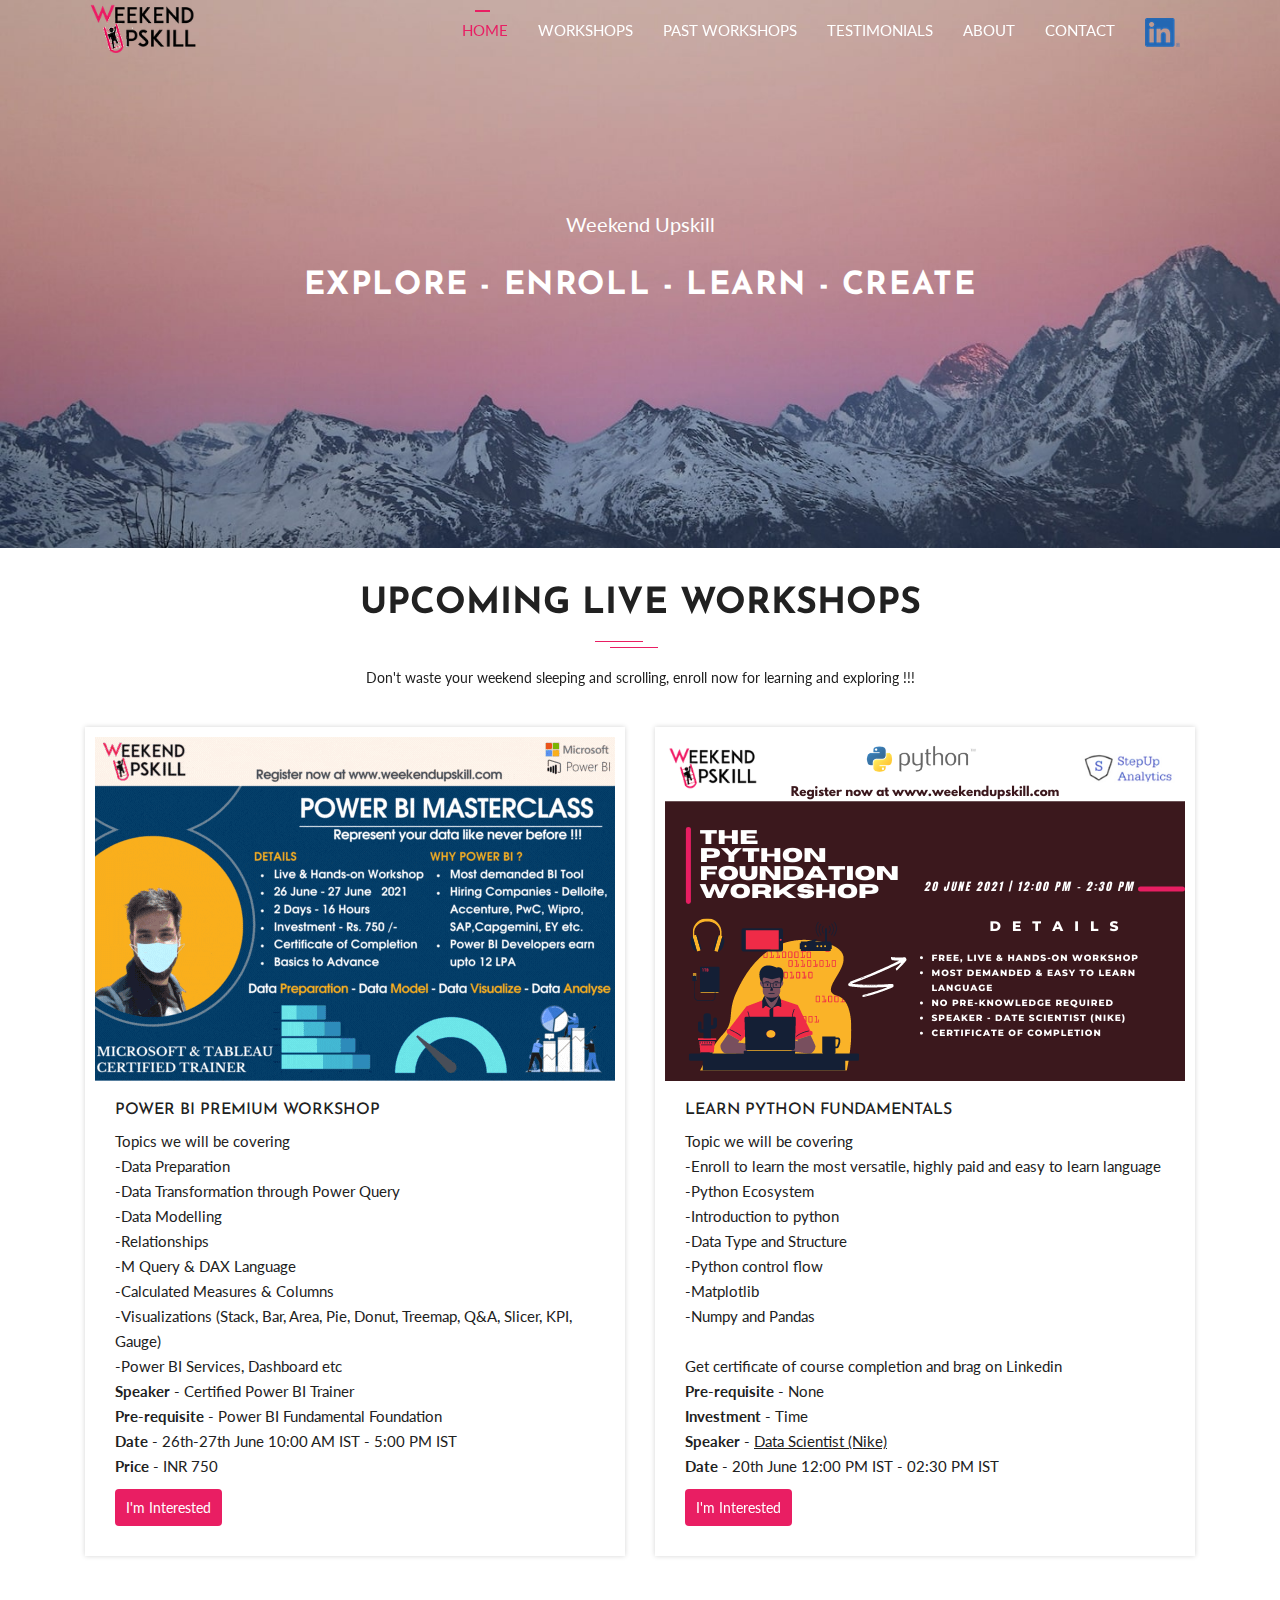
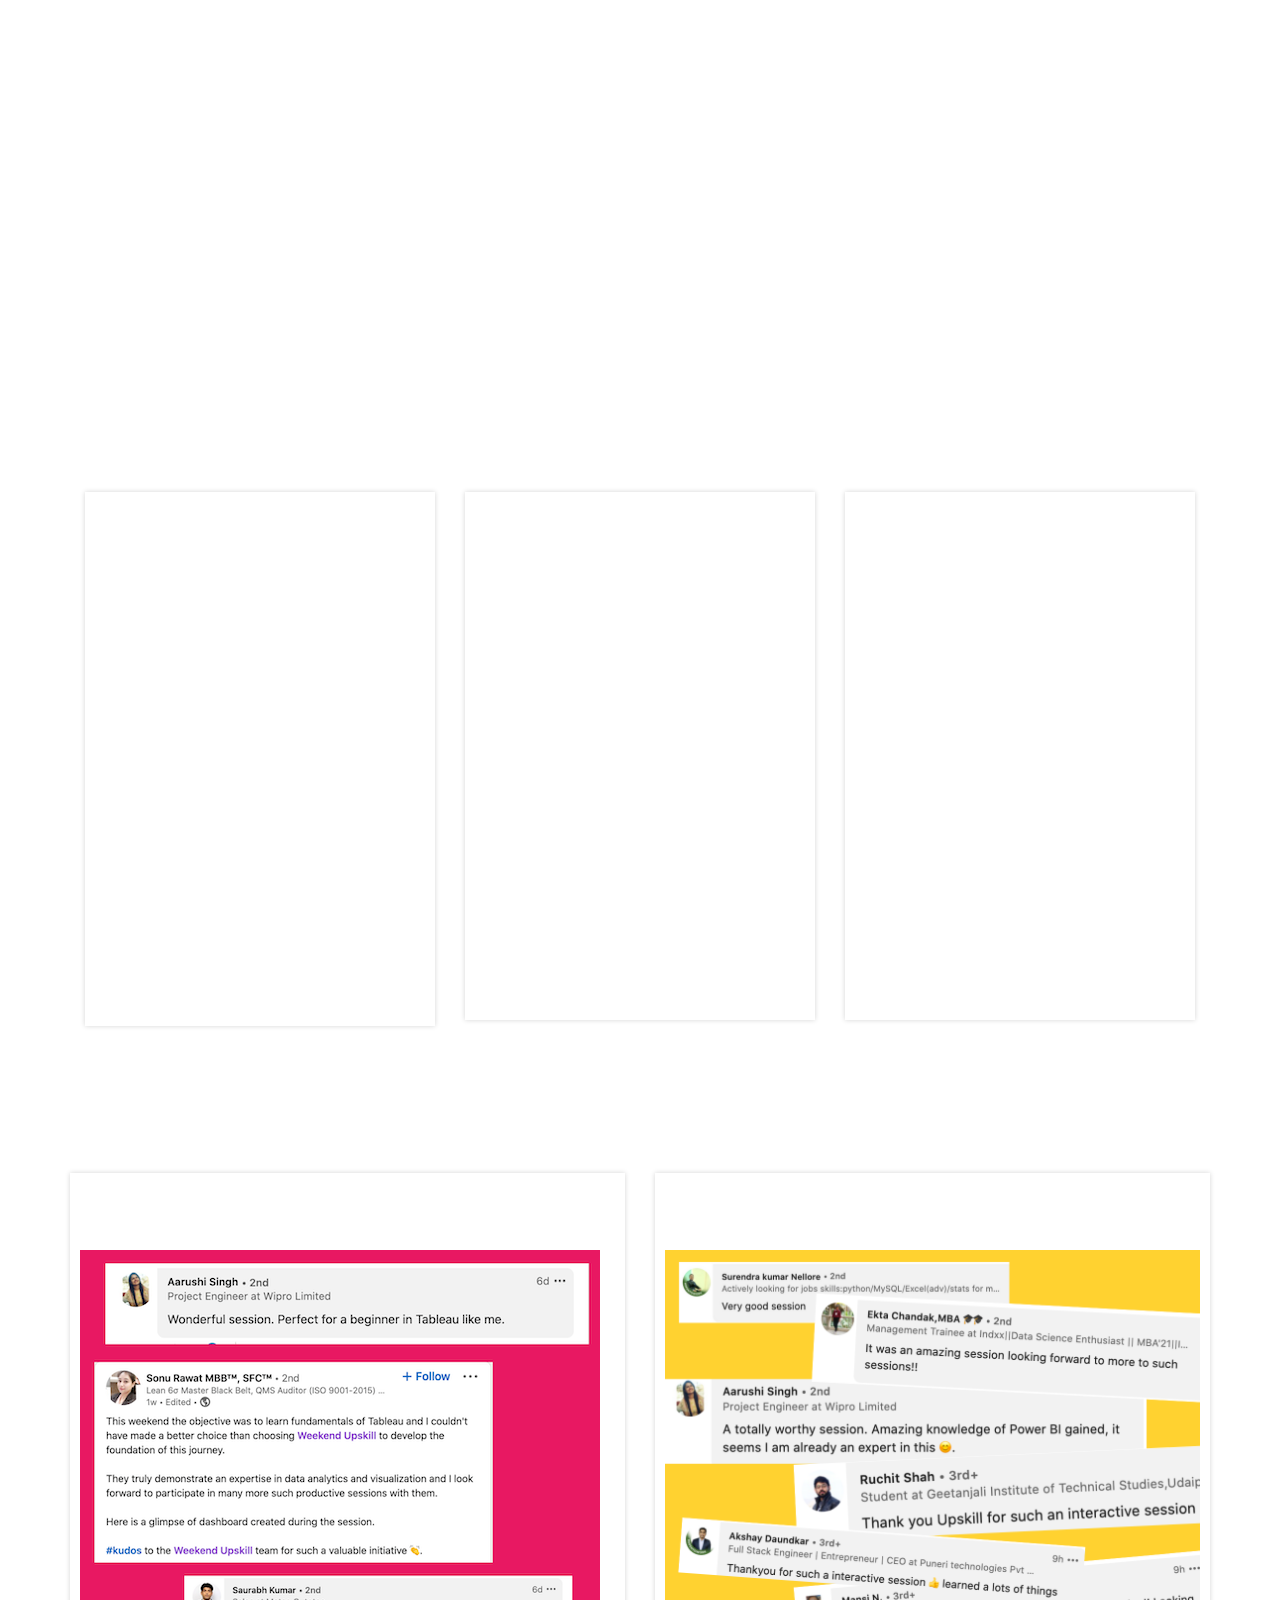
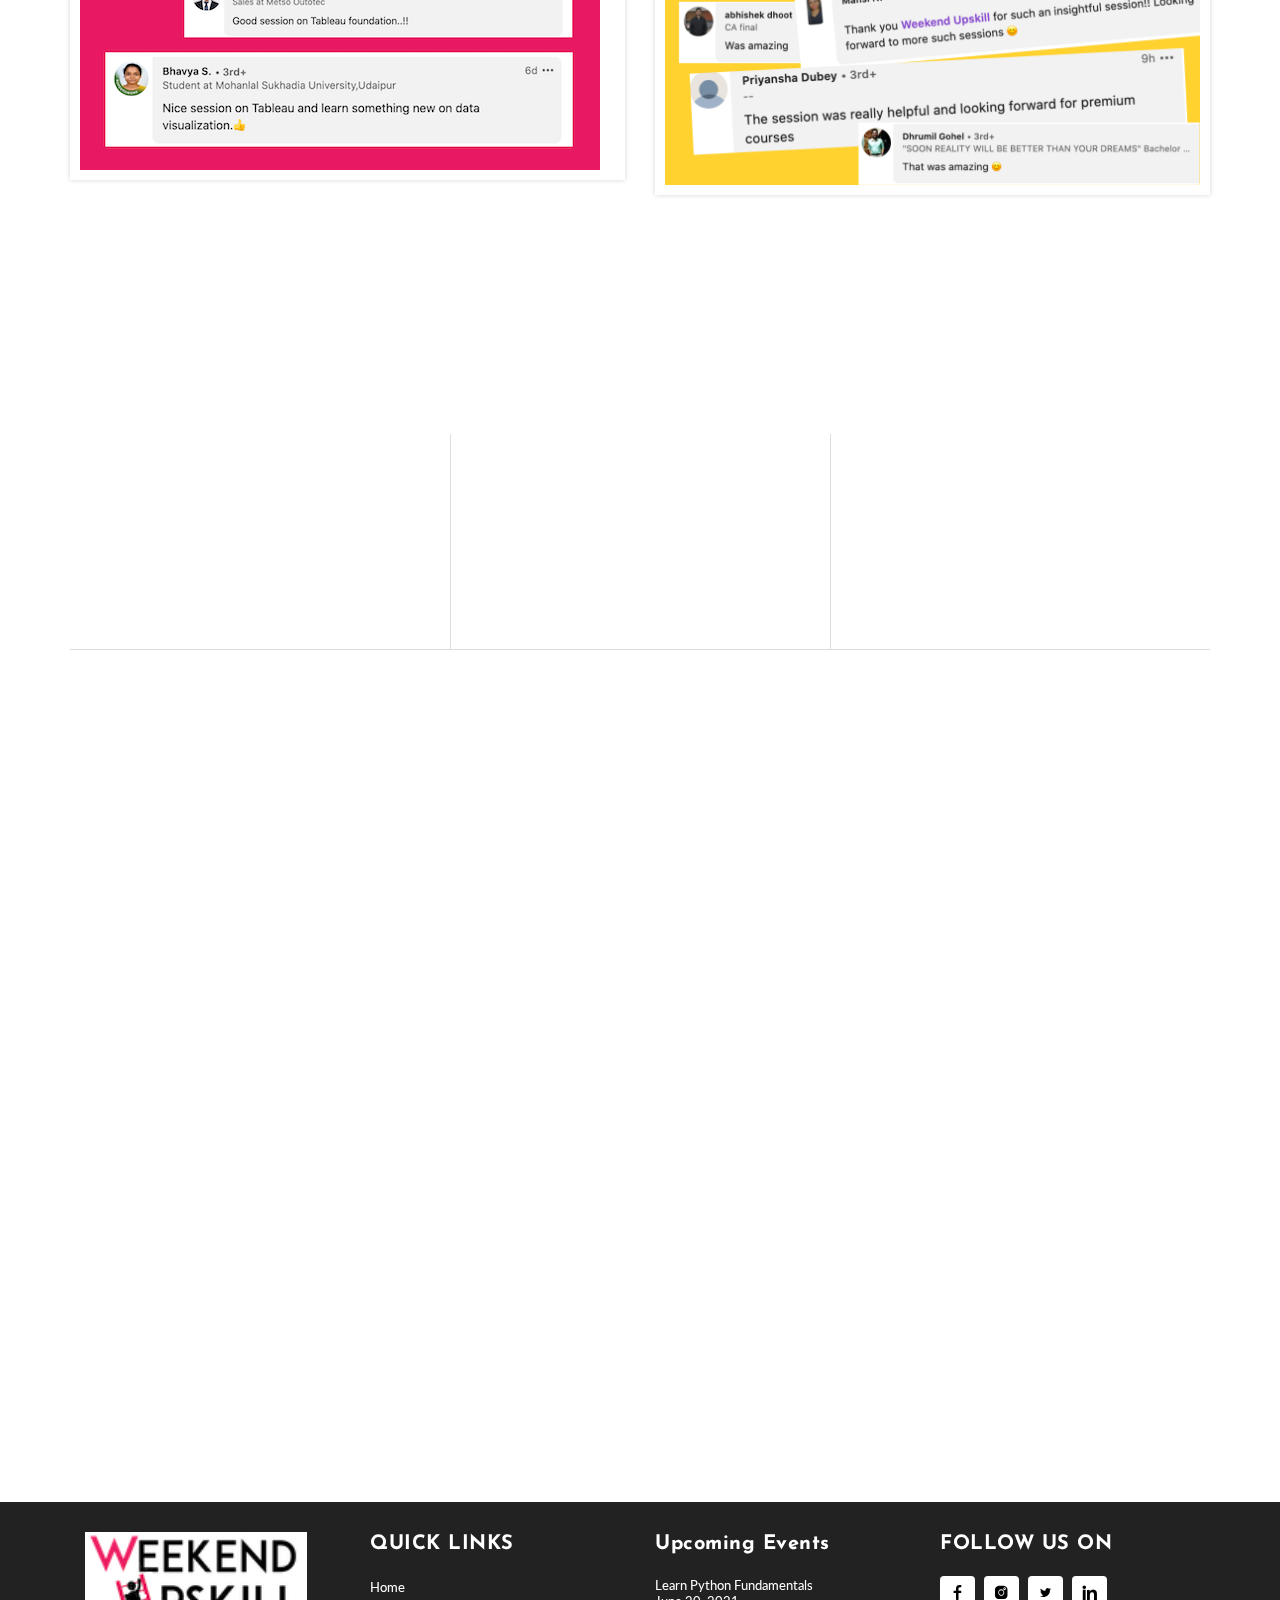
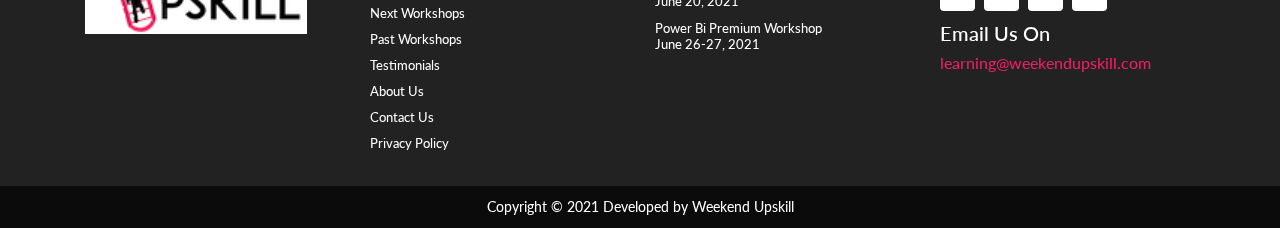
==== commit db371604: "powerbi workshop text update" ====
--- a/index.html
+++ b/index.html
@@ -192,20 +192,22 @@
                    alt="Power BI Workshop">
               <div class="about-text">
                 <h3 id="event-1-name">Power BI Premium Workshop</h3>
-                <p>- Live & Hands-on Workshop</p>
-                <br>
-                <p>- Build dashboard using Power BI</p>
-                <br>
-                <p>- Covers basic as well as advanced topics</p>
-                <br>
-                <p>- Certificate of completion</p>
-                <br>
-                <p>- 2 Days Workshop</p>
-                <br>
-                <p><b>Speaker</b> - Certified Power BI Trainer</p>
-                <p><b>Pre-requisite</b> - Power BI Fundamental Foundation</p>
-                <p><b>Date</b> - 26th-27th June  10:00 AM IST - 5:00 PM IST</p>
-                <p><b>Price</b> - INR 750</p>
+                <ul>
+                  <ul>Topics we will be covering
+                    <li>-Data Preparation</li>
+                    <li>-Data Transformation through Power Query</li>
+                    <li>-Data Modelling</li>
+                    <li>-Relationships</li>
+                    <li>-M Query & DAX Language</li>
+                    <li>-Calculated Measures & Columns</li>
+                    <li>-Visualizations (Stack, Bar, Area, Pie, Donut, Treemap, Q&A, Slicer, KPI, Gauge)</li>
+                    <li>-Power BI Services, Dashboard etc</li>
+                  </ul>
+                <li><b>Speaker</b> - Certified Power BI Trainer</li>
+                <li><b>Pre-requisite</b> - Power BI Fundamental Foundation</li>
+                <li><b>Date</b> - 26th-27th June  10:00 AM IST - 5:00 PM IST</li>
+                <li><b>Price</b> - INR 750</li>
+                </ul>
                 <a class="btn btn-common btn-rm" id="event-1-button" href="https://forms.gle/Tf7CYvS2n2nobKR46">I'm interested</a>
               </div>
             </div>
@@ -216,7 +218,7 @@
               <div class="about-text">
                 <h3 id="event-2-name">Learn Python Fundamentals</h3>
                 <ul>
-                  <ul>Topic we will covering
+                  <ul>Topic we will be covering
                     <li>-Enroll to learn the most versatile, highly paid and easy to learn language</li>
                     <li>-Python Ecosystem</li>
                     <li>-Introduction to python</li>
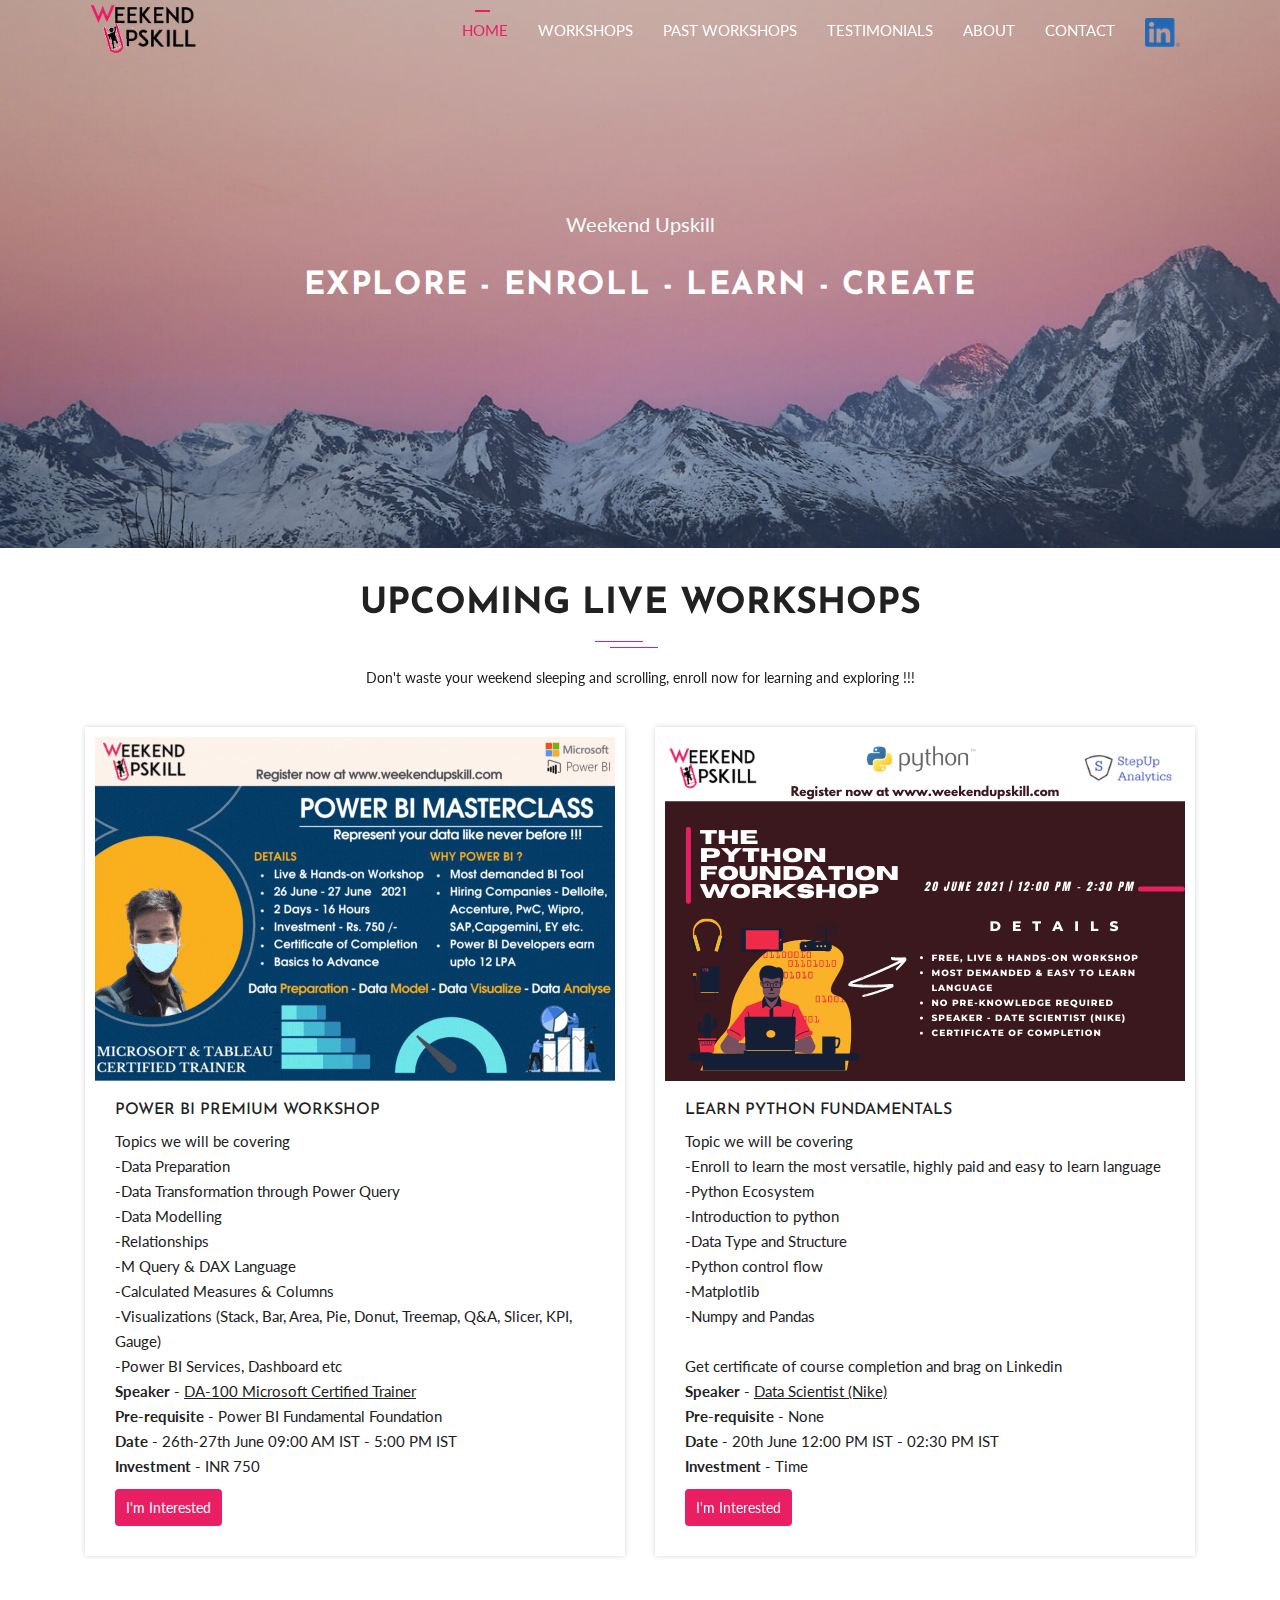
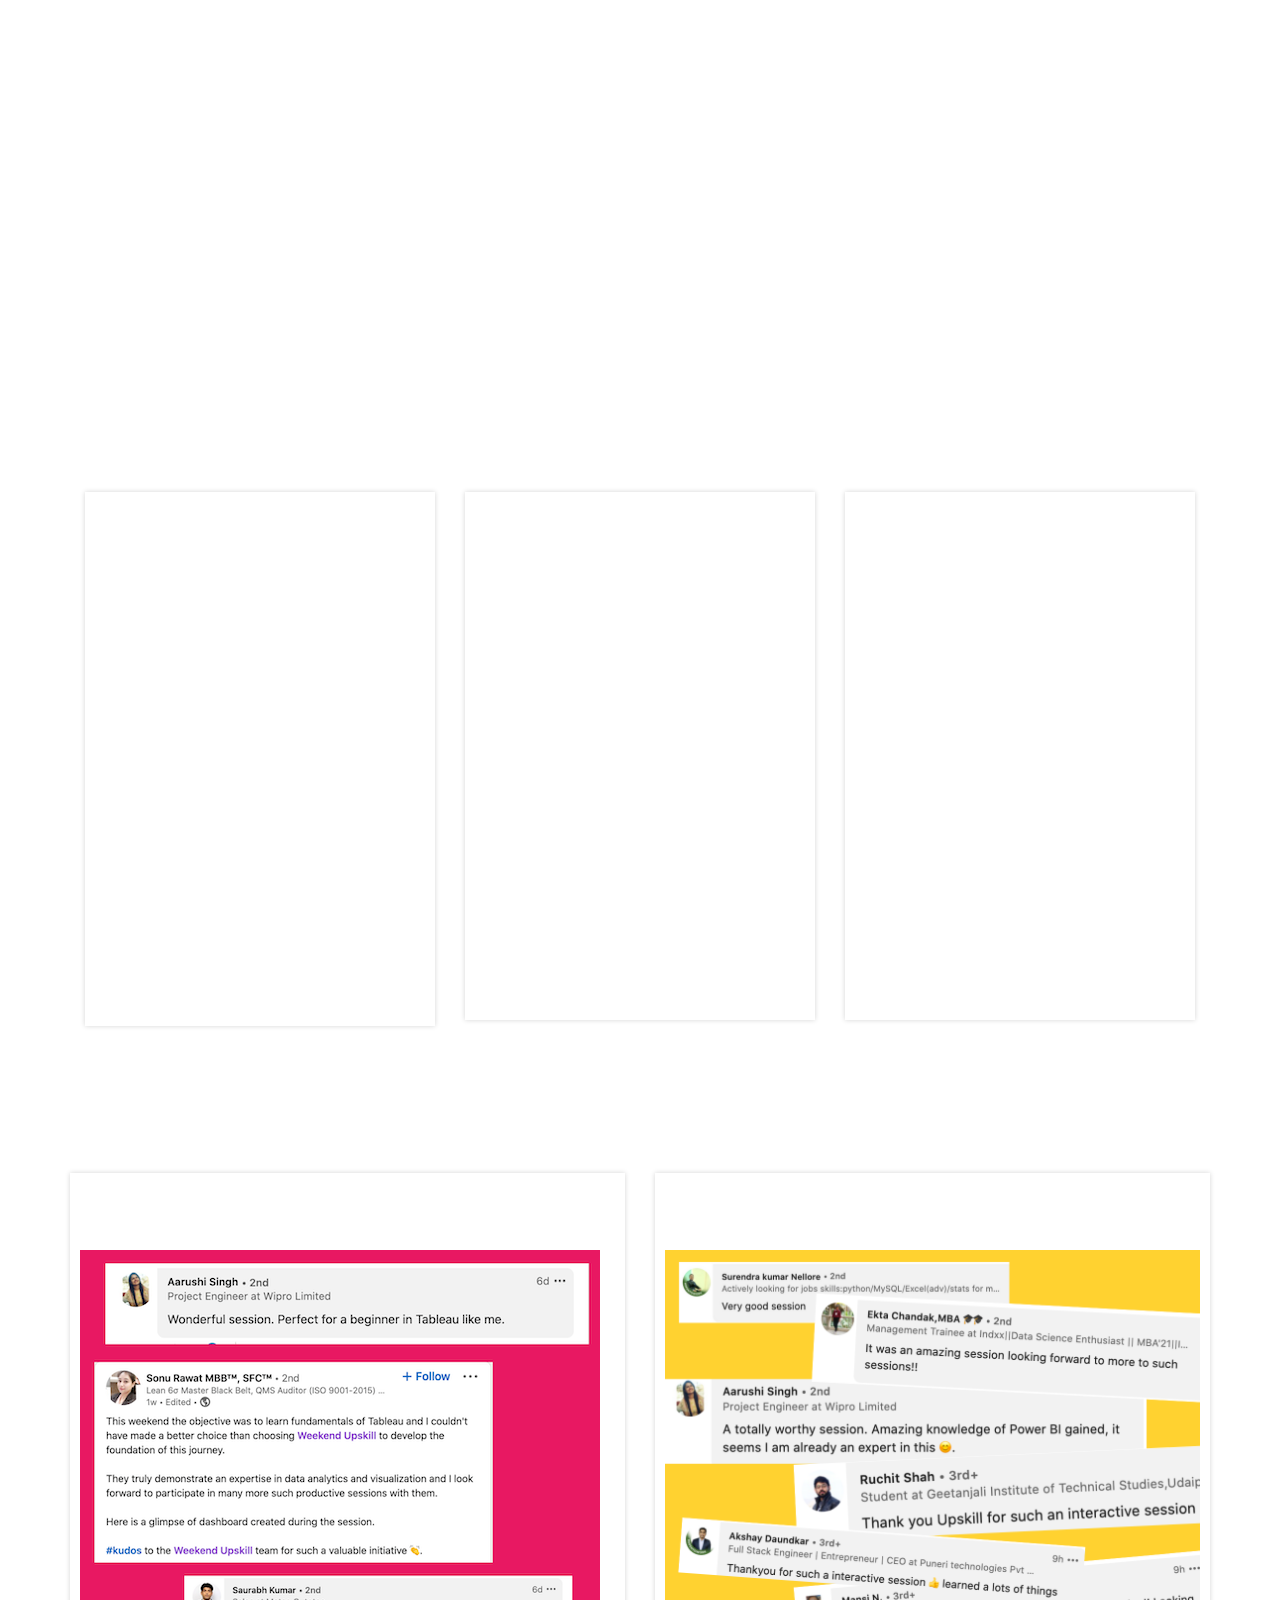
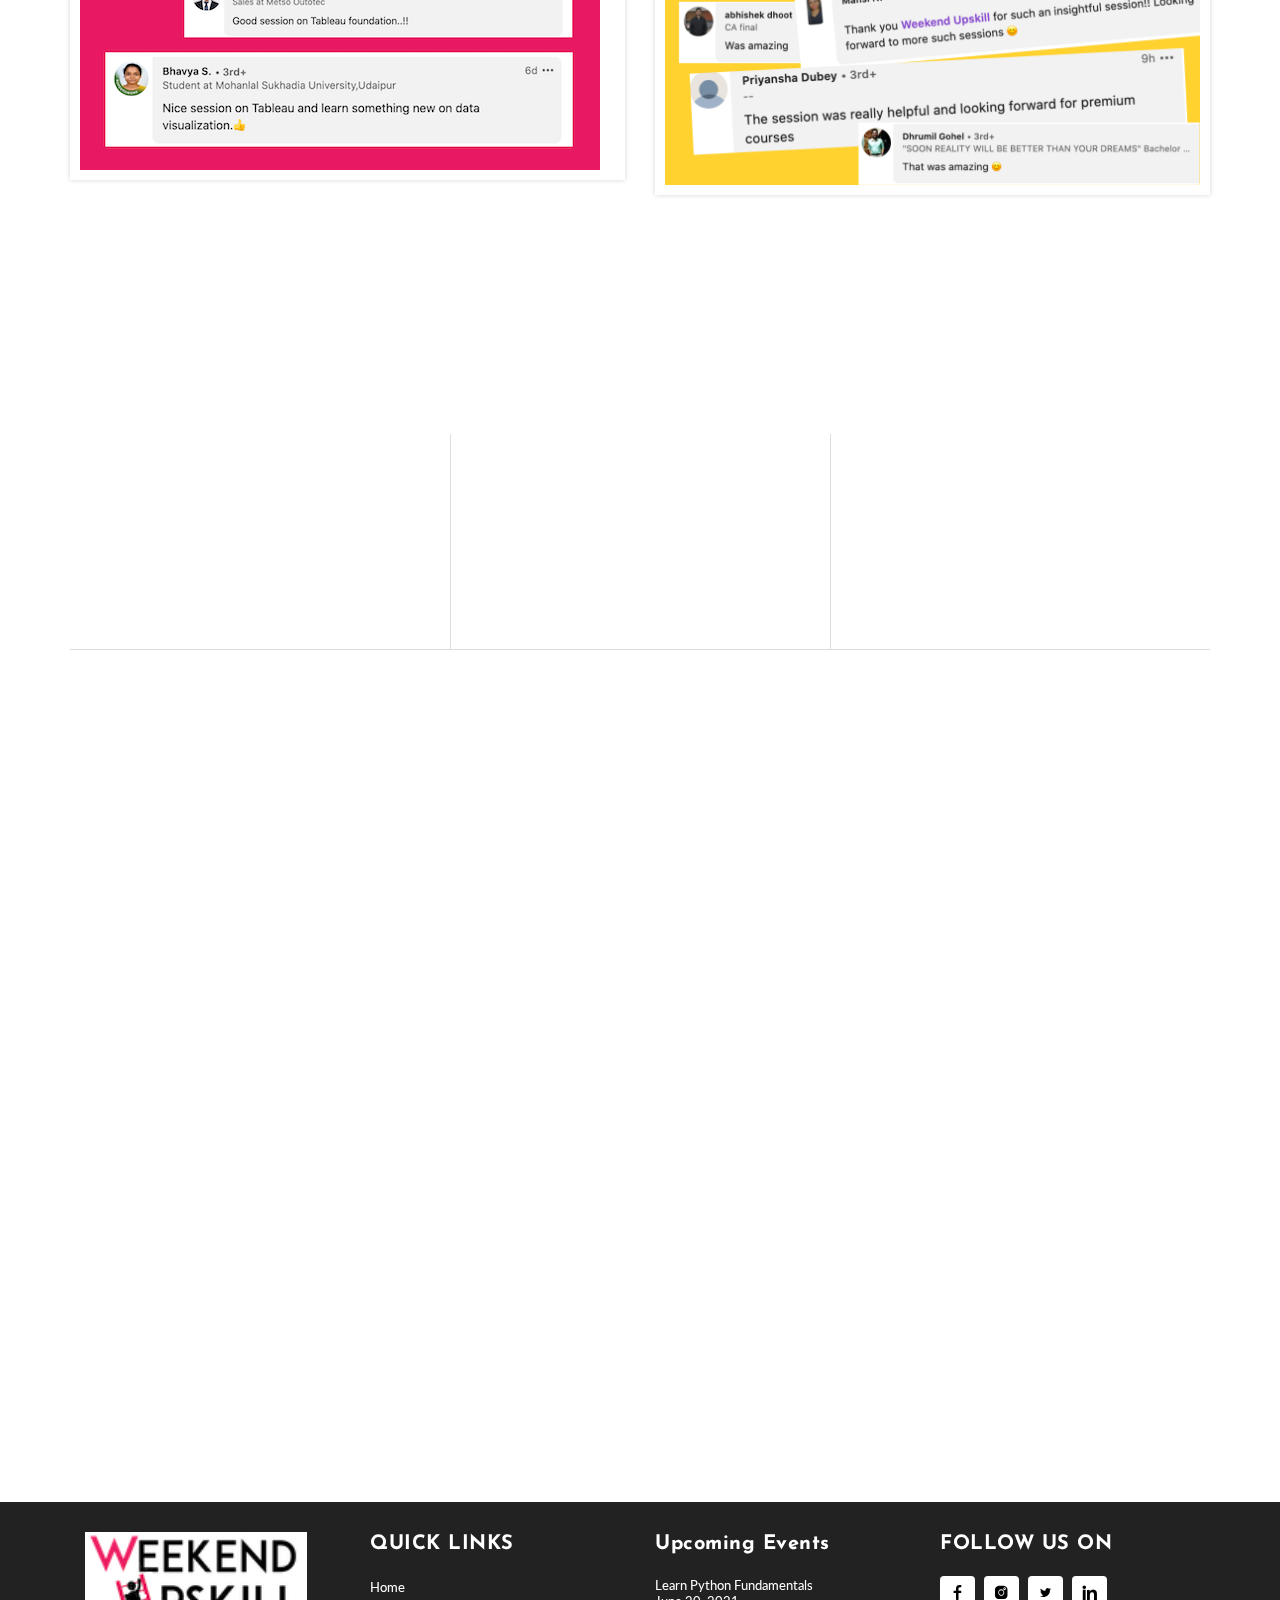
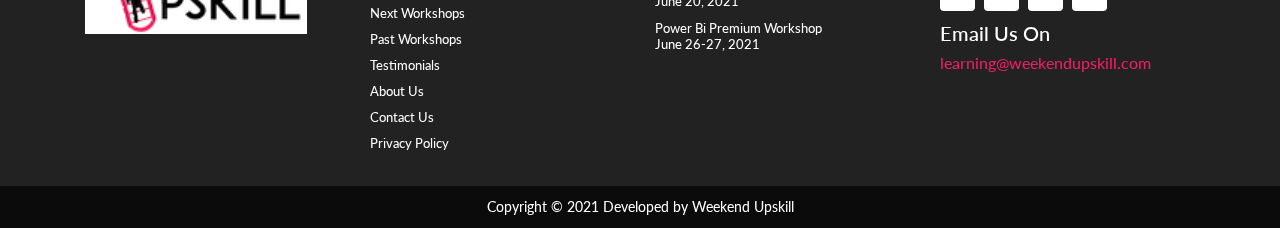
==== commit 0b5020fc: "updated event text" ====
--- a/index.html
+++ b/index.html
@@ -203,10 +203,10 @@
                     <li>-Visualizations (Stack, Bar, Area, Pie, Donut, Treemap, Q&A, Slicer, KPI, Gauge)</li>
                     <li>-Power BI Services, Dashboard etc</li>
                   </ul>
-                <li><b>Speaker</b> - Certified Power BI Trainer</li>
+                  <li><b>Speaker</b> -  <u>DA-100 Microsoft Certified Trainer</u></li>
                 <li><b>Pre-requisite</b> - Power BI Fundamental Foundation</li>
-                <li><b>Date</b> - 26th-27th June  10:00 AM IST - 5:00 PM IST</li>
-                <li><b>Price</b> - INR 750</li>
+                <li><b>Date</b> - 26th-27th June  09:00 AM IST - 5:00 PM IST</li>
+                <li><b>Investment</b> - INR 750</li>
                 </ul>
                 <a class="btn btn-common btn-rm" id="event-1-button" href="https://forms.gle/Tf7CYvS2n2nobKR46">I'm interested</a>
               </div>
@@ -228,10 +228,10 @@
                     <li>-Numpy and Pandas</li>
                   </ul><br>
                   <li>Get certificate of course completion and brag on Linkedin</li>
+                  <li><b>Speaker</b>  - <u>Data Scientist (Nike)</u></li>
                   <li><b>Pre-requisite</b> - None</li>
+                  <li><b>Date</b> -  20th June 12:00 PM IST - 02:30 PM IST</li>
                   <li><b>Investment</b> - Time</li>
-                  <li><b>Speaker</b>  - <u>Data Scientist (Nike)</u></li>
-                  <li><b>Date</b> -  20th June 12:00 PM IST - 02:30 PM IST</li>
                 </ul>
                 <a class="btn btn-common btn-rm" id="event-2-button" href="#contact-us">I'm interested</a>
               </div>
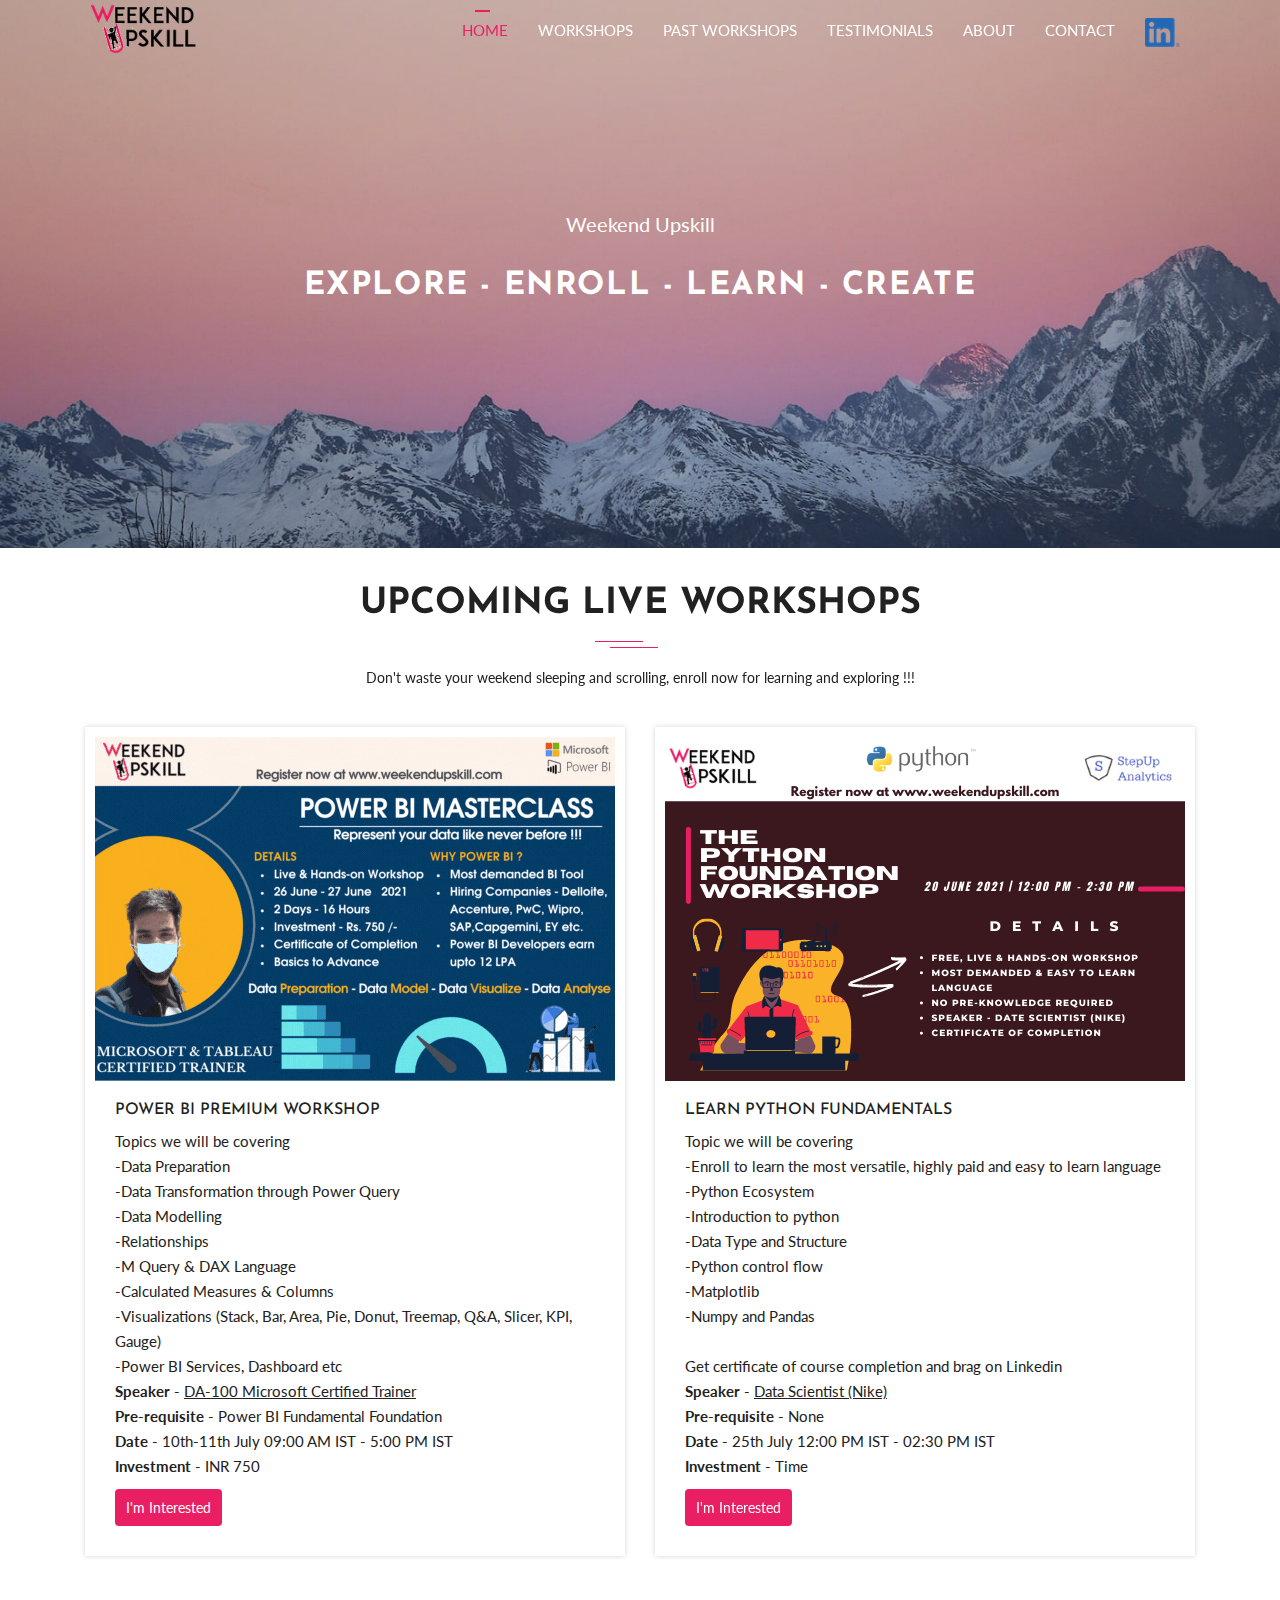
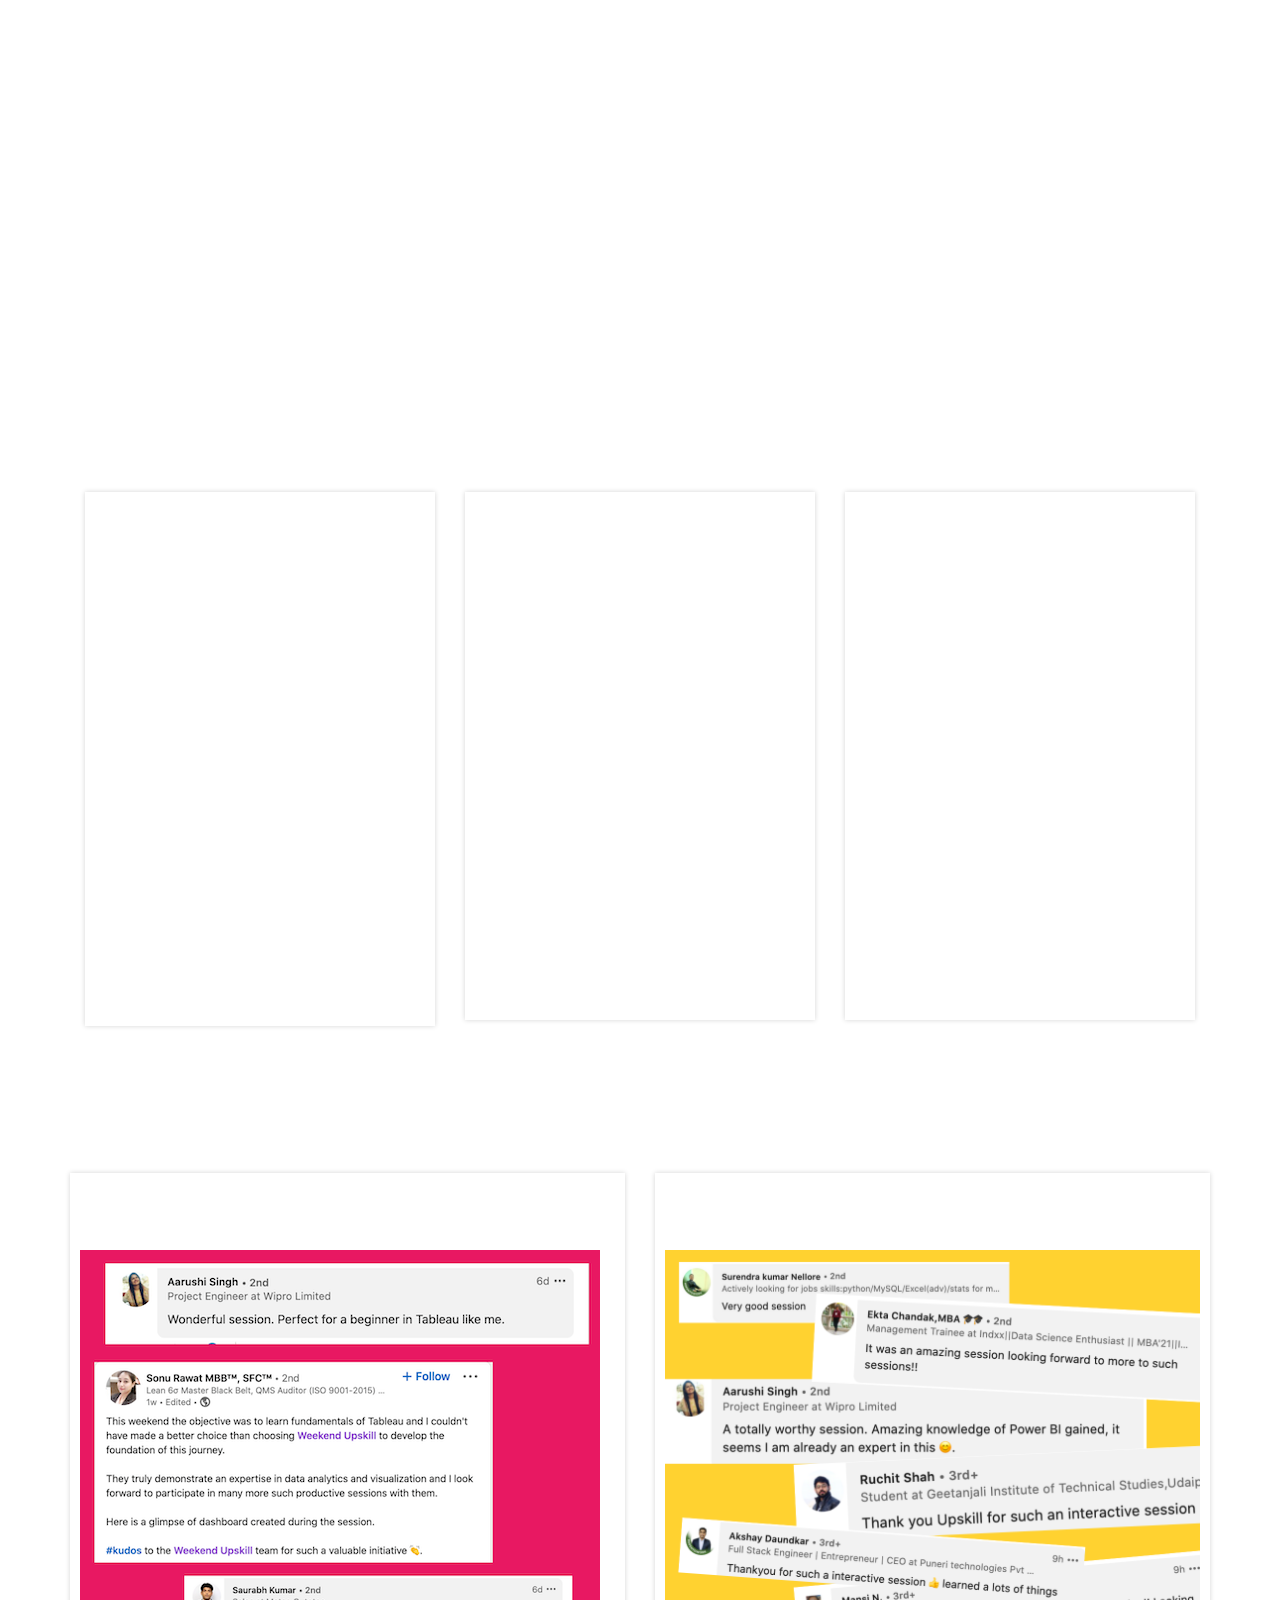
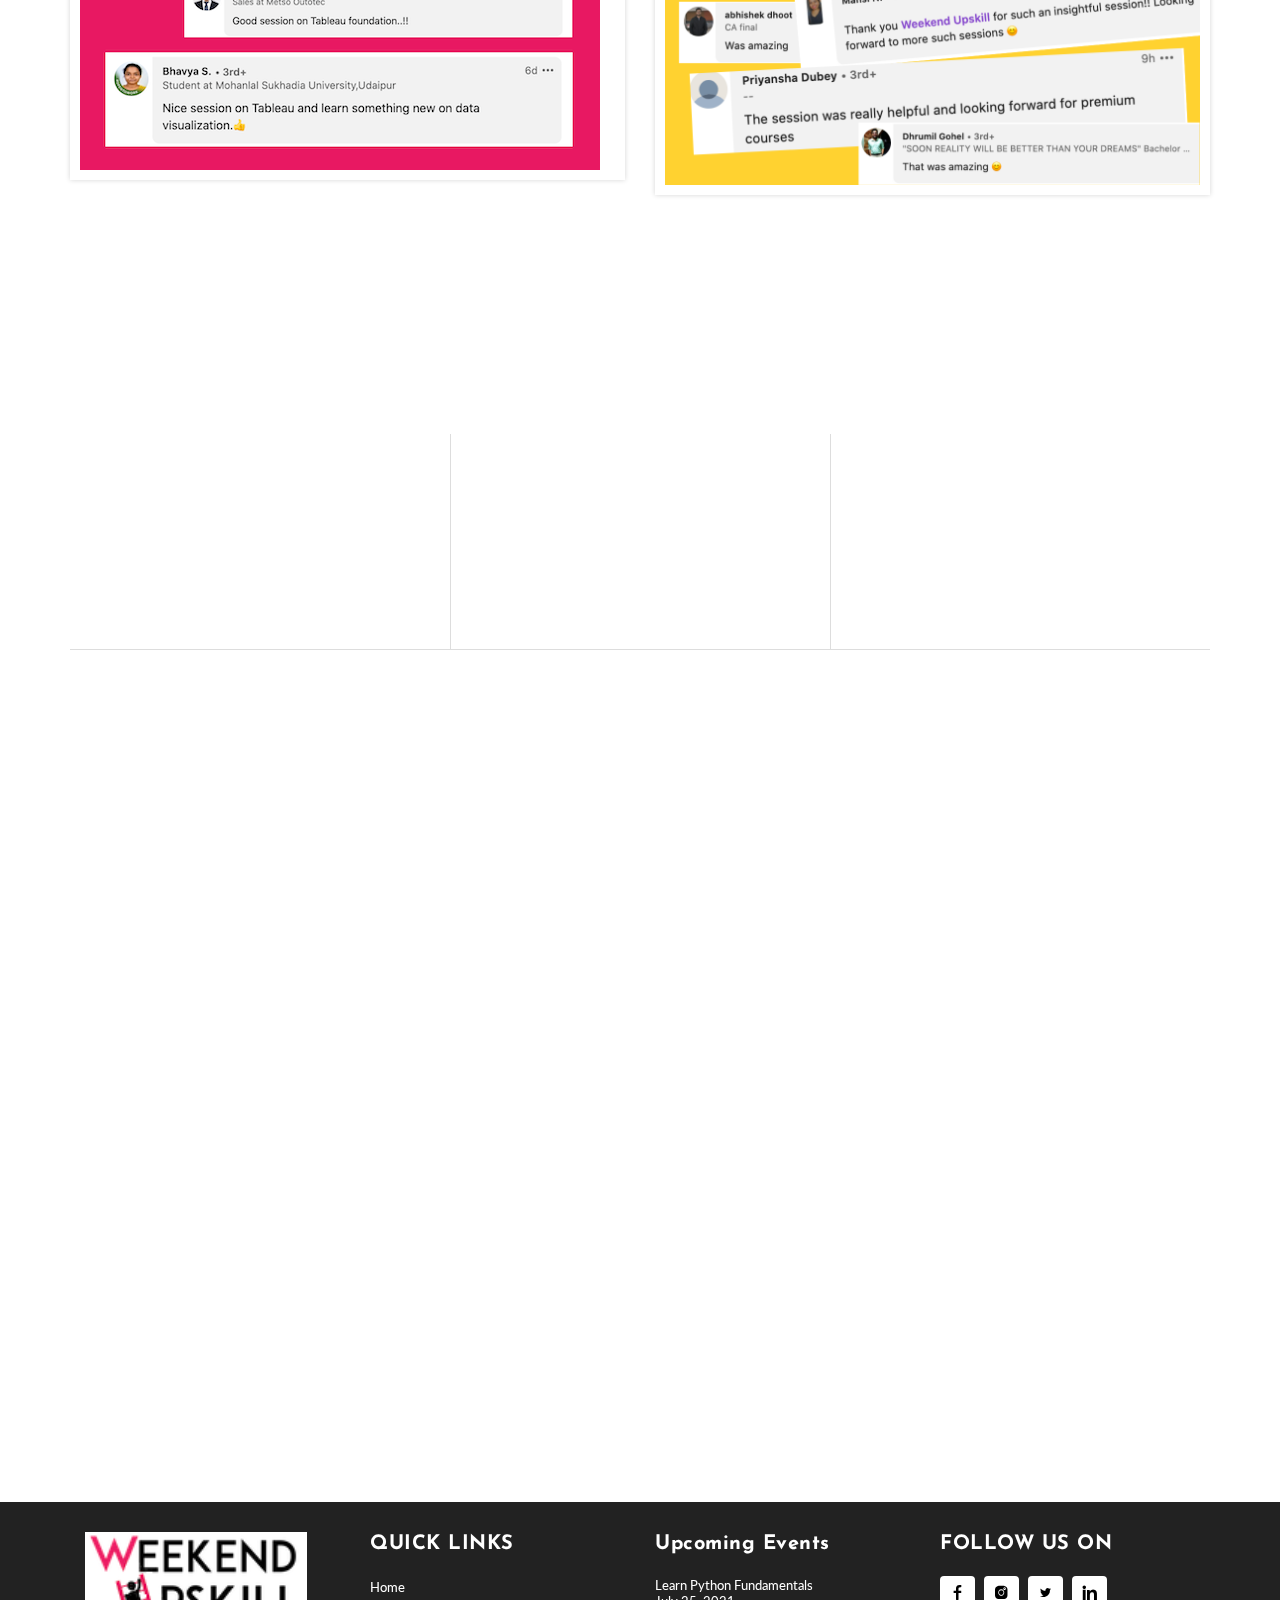
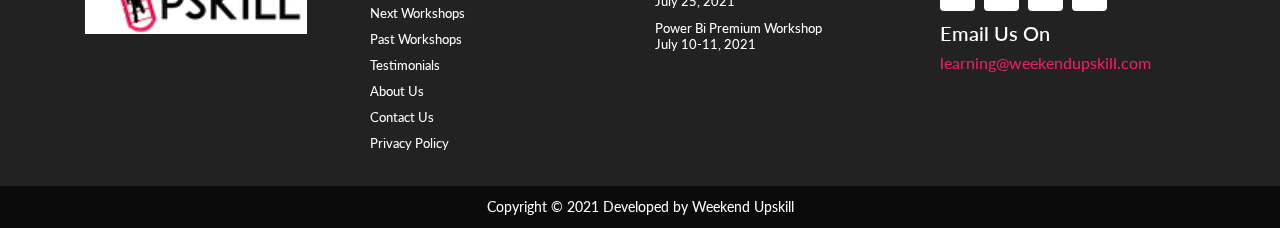
==== commit b67555d3: "powerbi workshop date update" ====
--- a/index.html
+++ b/index.html
@@ -205,7 +205,7 @@
                   </ul>
                   <li><b>Speaker</b> -  <u>DA-100 Microsoft Certified Trainer</u></li>
                 <li><b>Pre-requisite</b> - Power BI Fundamental Foundation</li>
-                <li><b>Date</b> - 26th-27th June  09:00 AM IST - 5:00 PM IST</li>
+                <li><b>Date</b> - 10th-11th July  09:00 AM IST - 5:00 PM IST</li>
                 <li><b>Investment</b> - INR 750</li>
                 </ul>
                 <a class="btn btn-common btn-rm" id="event-1-button" href="https://forms.gle/Tf7CYvS2n2nobKR46">I'm interested</a>
@@ -230,7 +230,7 @@
                   <li>Get certificate of course completion and brag on Linkedin</li>
                   <li><b>Speaker</b>  - <u>Data Scientist (Nike)</u></li>
                   <li><b>Pre-requisite</b> - None</li>
-                  <li><b>Date</b> -  20th June 12:00 PM IST - 02:30 PM IST</li>
+                  <li><b>Date</b> -  25th July 12:00 PM IST - 02:30 PM IST</li>
                   <li><b>Investment</b> - Time</li>
                 </ul>
                 <a class="btn btn-common btn-rm" id="event-2-button" href="#contact-us">I'm interested</a>
@@ -249,7 +249,7 @@
         <div class="row text-center">
           <div class="col-md-12 col-sm-12 col-xs-12">
             <div class="heading-count">
-              <h2 class="wow fadeInDown" data-wow-delay="0.2s">Next Event on Python Fundamentals Will Start In</h2>
+              <h2 class="wow fadeInDown" data-wow-delay="0.2s">Next Event on Premium Power BI Workshop Will Start In</h2>
             </div>
           </div>
           <div class="col-md-12 col-sm-12 col-xs-12">
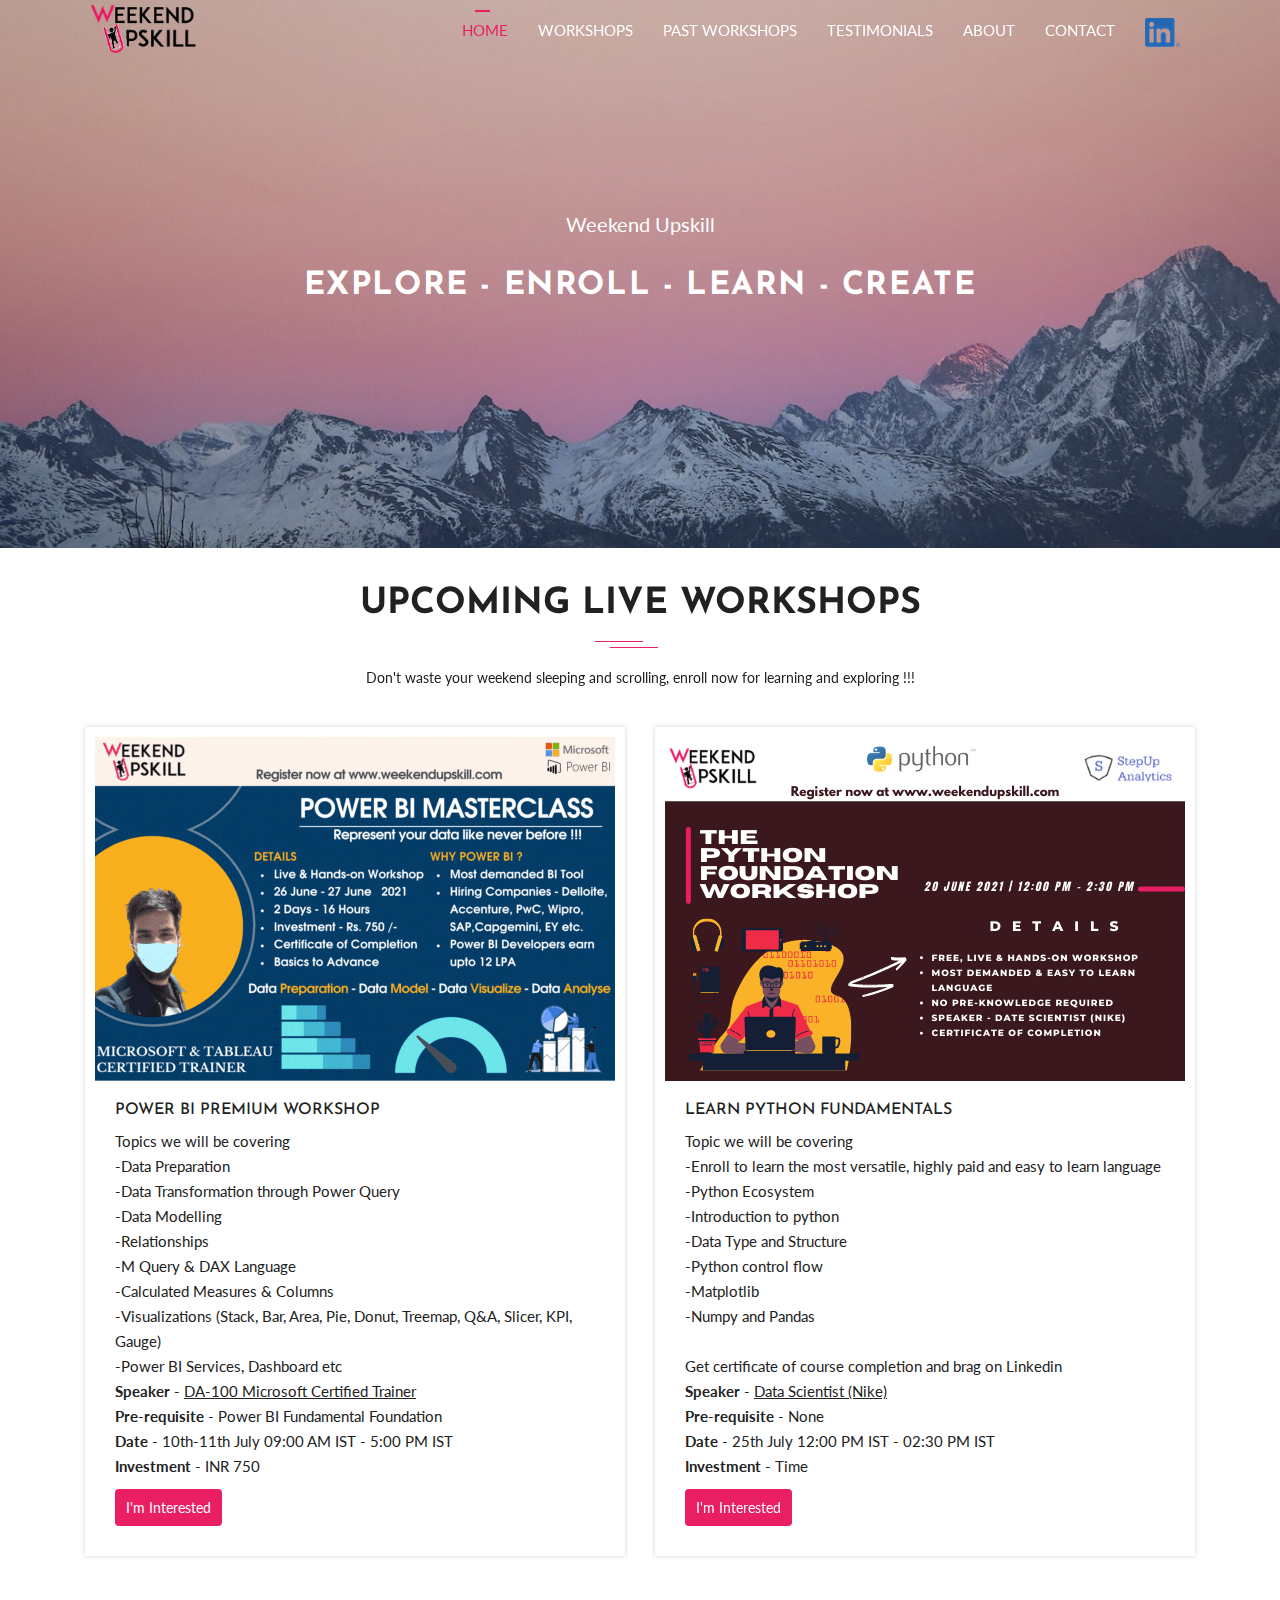
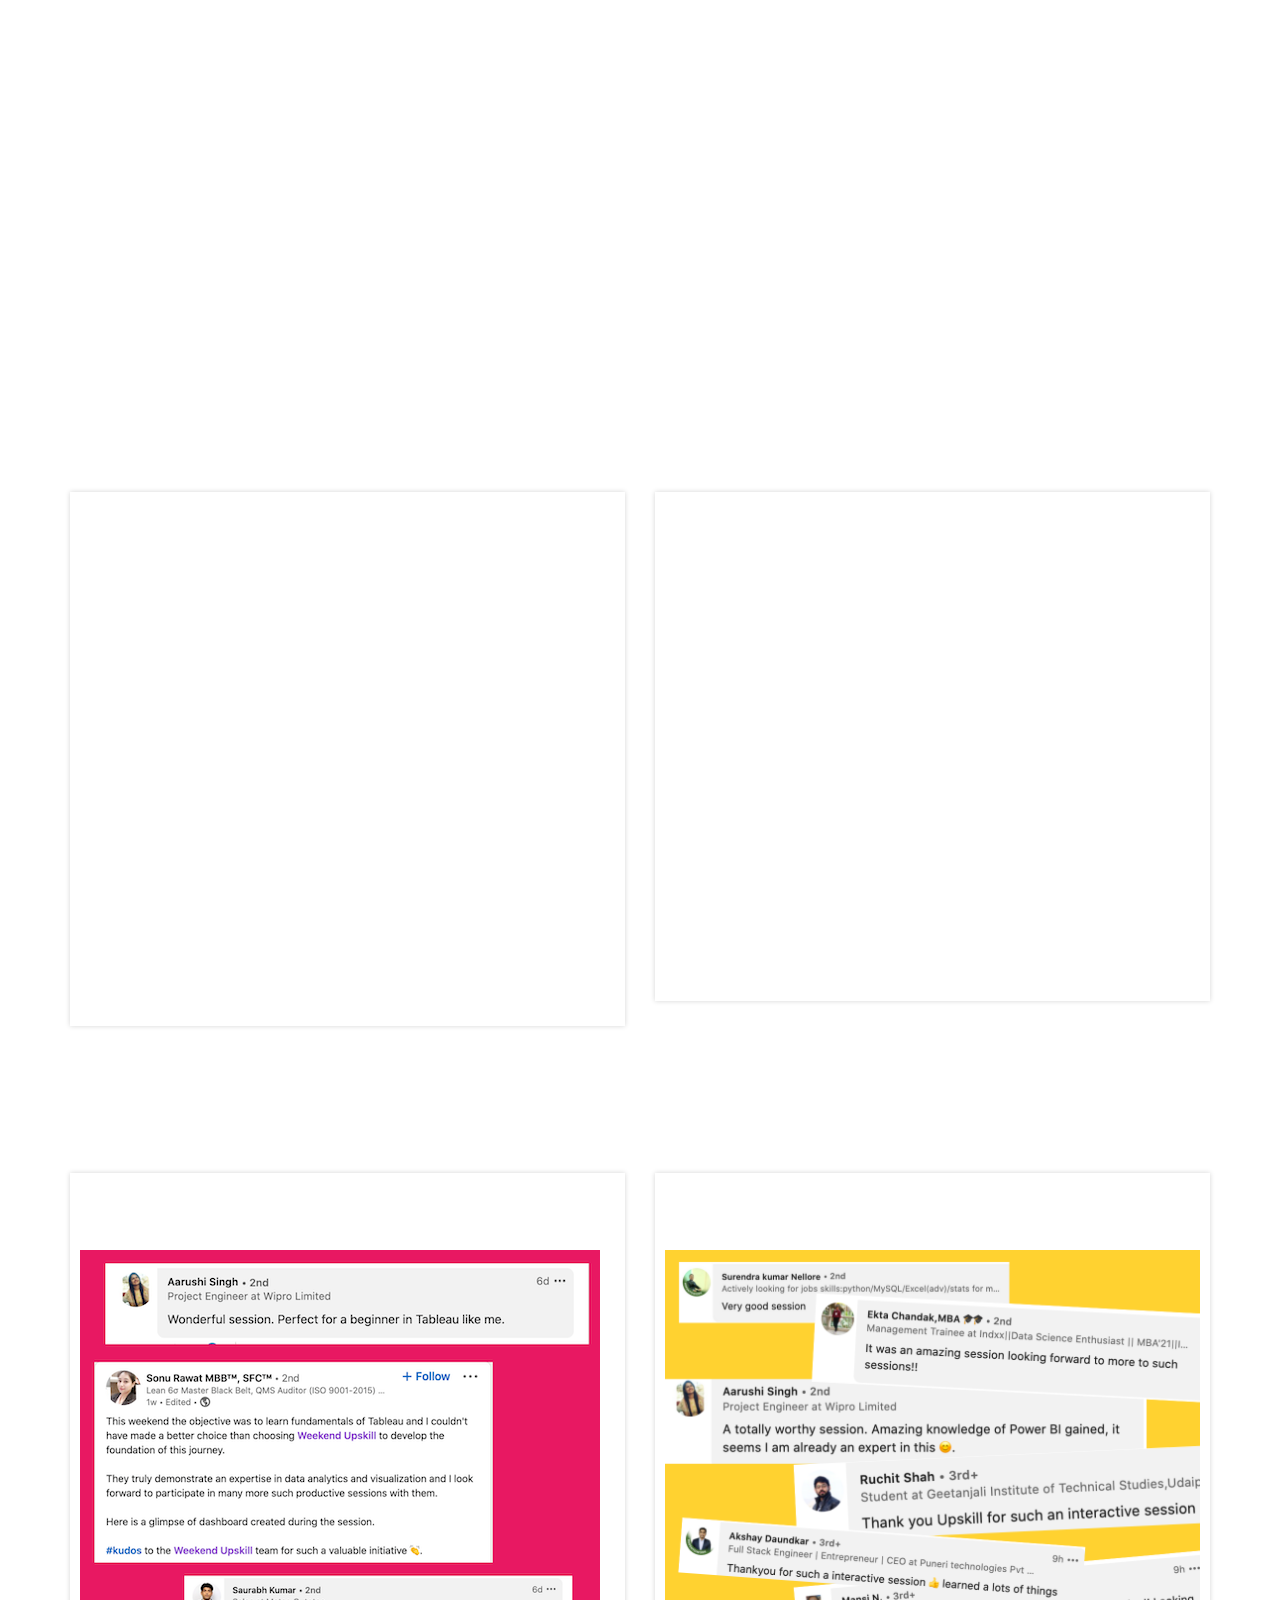
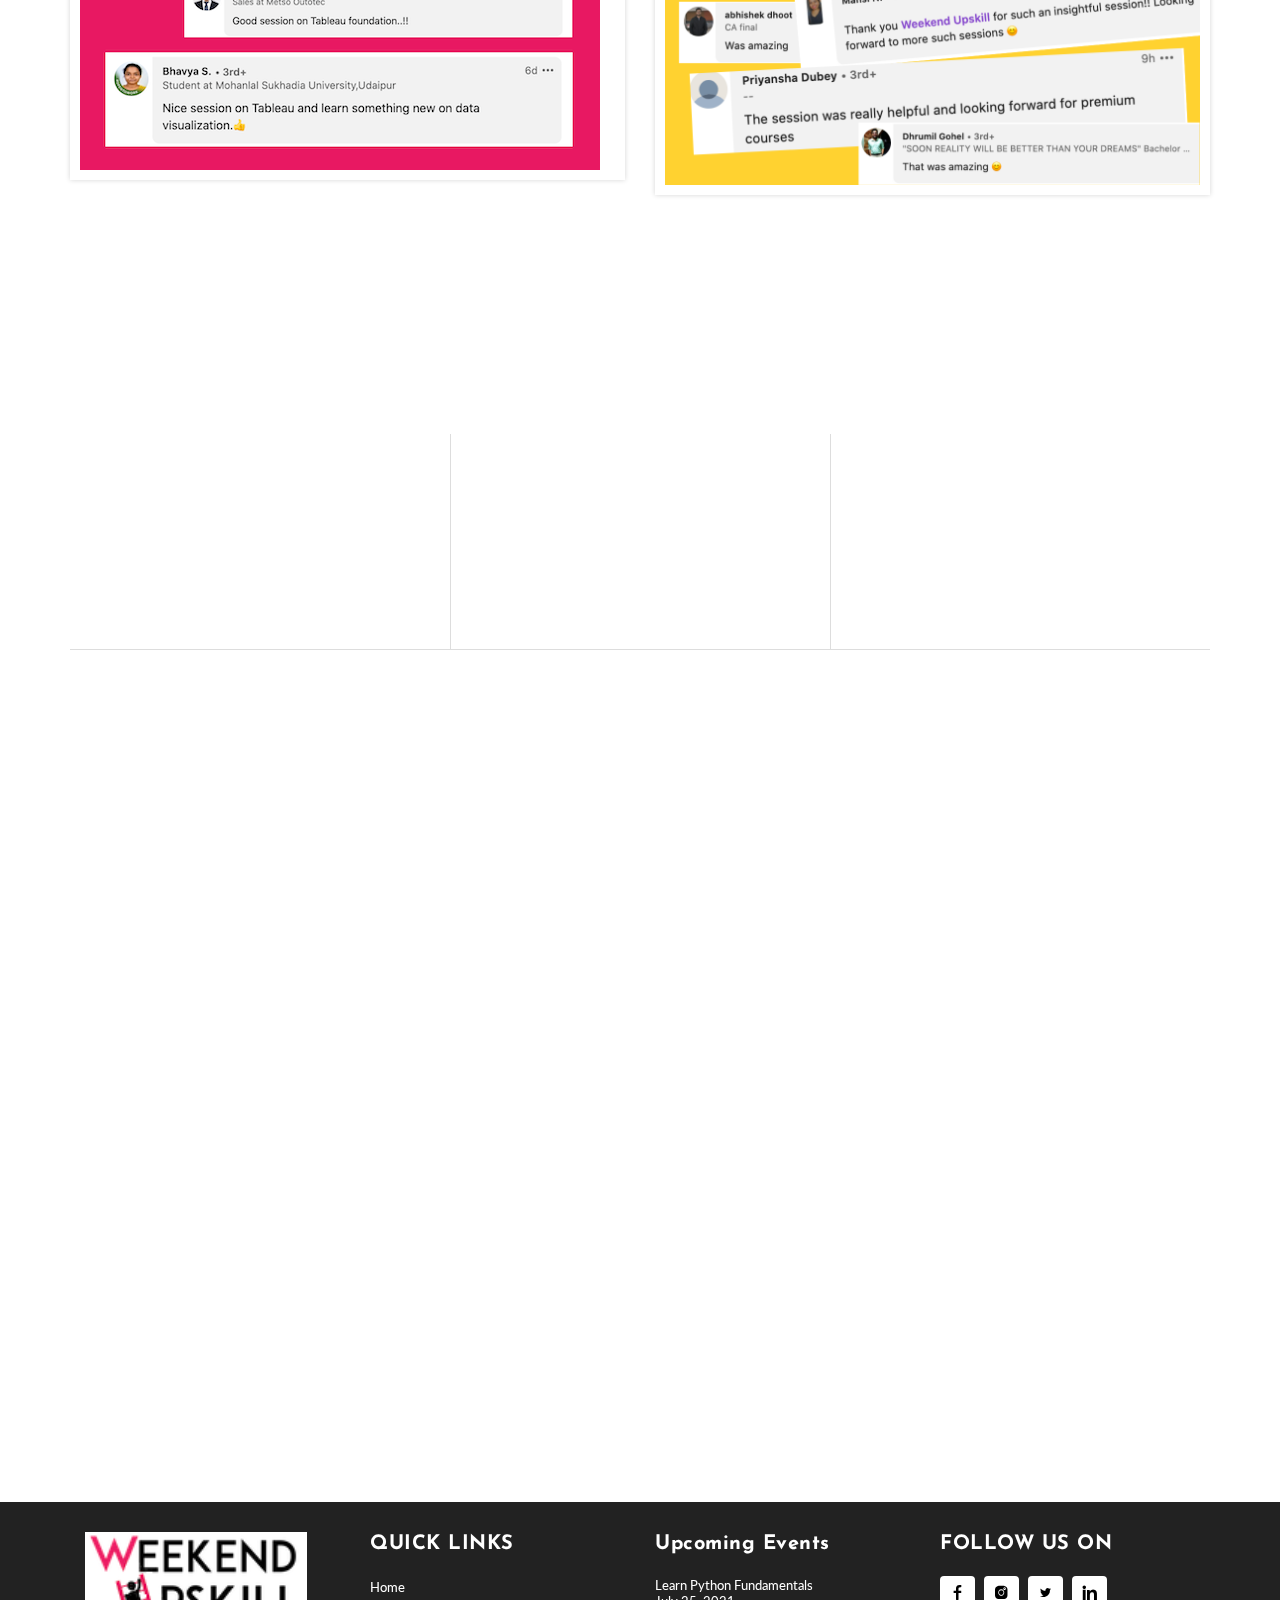
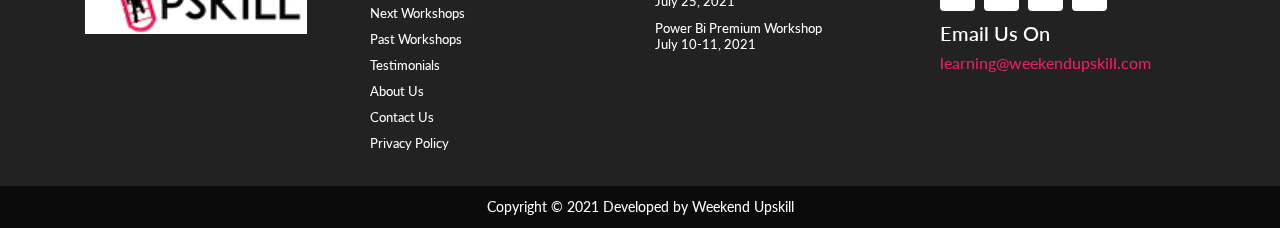
==== commit 8a541e92: "Updating pas events" ====
--- a/index.html
+++ b/index.html
@@ -273,51 +273,72 @@
 <!--              <p class="wow fadeInDown" data-wow-delay="0.2s">Don't waste your weekend sleeping and scrolling, enroll now for learning and exploring !!!</p>-->
             </div>
           </div>
-        </div>
-        <div class="row">
-          <div class="col-xs-12 col-md-4 col-lg-4">
-            <div class="about-item">
-              <div class="about-text">
-                <h3 id="past-event-3-name" class="wow fadeInDown">Data Visualization Challenge</h3>
-                <br>
-              </div>
-              <iframe class="col-xs-12 col-md-12 col-lg-12"
-                      height="415" width="504"
-                      src="https://www.linkedin.com/embed/feed/update/urn:li:share:6803309155412258817"
-                      frameborder="0"
-                      allowfullscreen="" title="Embedded post">
-
-              </iframe>
-            </div>
-          </div>
-          <div class="col-xs-12 col-md-4 col-lg-4">
-            <div class="about-item">
-              <div class="about-text">
-                <h3 id="past-event-2-name" class="wow fadeInDown">Power BI Foundation workshop</h3>
-
-              </div>
-              <iframe class="col-xs-12 col-md-12 col-lg-12"
-                      height="415" width="504"
-                      src="https://www.linkedin.com/embed/feed/update/urn:li:share:6799608469352714240"
-                      frameborder="0"
-                      allowfullscreen="" title="Embedded post">
-
-              </iframe>
-            </div>
-          </div>
-          <div class="col-xs-12 col-md-4 col-lg-4">
-            <div class="about-item">
-              <div class="about-text">
-                <h3 id="past-event-1-name" class="wow fadeInDown">Data Visualization With Tableau</h3>
-
-              </div>
-              <iframe class="col-xs-12 col-md-12 col-lg-12"
-                      height="415" width="504"
-                      src="https://www.linkedin.com/embed/feed/update/urn:li:share:6794159101271162880"
-                      frameborder="0"
-                      allowfullscreen="" title="Embedded post">
-
-              </iframe>
+          <div id="carouselExampleControls1" class="carousel slide col-12" data-ride="carousel">
+            <div class="carousel-inner row">
+              <div class="carousel-item active">
+                <div class="row">
+                  <div class="col-xs-12 col-md-6 col-lg-6">
+                    <div class="about-item">
+                      <div class="about-text">
+                        <h3 id="past-event-3-name" class="wow fadeInDown">Data Visualization Challenge</h3>
+                        <br>
+                      </div>
+                      <iframe class="col-xs-12 col-md-12 col-lg-12"
+                              height="415" width="504"
+                              src="https://www.linkedin.com/embed/feed/update/urn:li:share:6803309155412258817"
+                              frameborder="0"
+                              allowfullscreen="" title="Embedded post">
+
+                      </iframe>
+                    </div>
+                  </div>
+                  <div class="col-xs-12 col-md-6 col-lg-6">
+              <div class="about-item">
+                <div class="about-text">
+                  <h3 id="past-event-2-name" class="wow fadeInDown">Power BI Foundation workshop</h3>
+
+                </div>
+                <iframe class="col-xs-12 col-md-12 col-lg-12"
+                        height="415" width="504"
+                        src="https://www.linkedin.com/embed/feed/update/urn:li:share:6799608469352714240"
+                        frameborder="0"
+                        allowfullscreen="" title="Embedded post">
+
+                </iframe>
+              </div>
+            </div>
+                </div>
+              </div>
+              <div class="carousel-item">
+                <div class="row">
+                  <div class="col-xs-12 col-md-6 col-lg-6">
+                    <div class="about-item">
+                      <div class="about-text">
+                        <h3 id="past-event-1-name" class="wow fadeInDown">Data Visualization With Tableau</h3>
+                      </div>
+                      <iframe class="col-xs-12 col-md-12 col-lg-12"
+                              height="415" width="504"
+                              src="https://www.linkedin.com/embed/feed/update/urn:li:share:6794159101271162880"
+                              frameborder="0"
+                              allowfullscreen="" title="Embedded post">
+                      </iframe>
+                    </div>
+                  </div>
+                  <div class="col-xs-12 col-md-6 col-lg-6">
+                    <div class="about-item">
+                      <div class="about-text">
+                        <h3 id="past-event-4-name" class="wow fadeInDown">Learning Python Fundamentals</h3>
+                      </div>
+                      <iframe class="col-xs-12 col-md-12 col-lg-12"
+                              height="415" width="504"
+                              src="https://www.linkedin.com/embed/feed/update/urn:li:share:6812298665156329473"
+                              frameborder="0"
+                              allowfullscreen="" title="Embedded post">
+                      </iframe>
+                    </div>
+                  </div>
+                </div>
+              </div>
             </div>
           </div>
         </div>
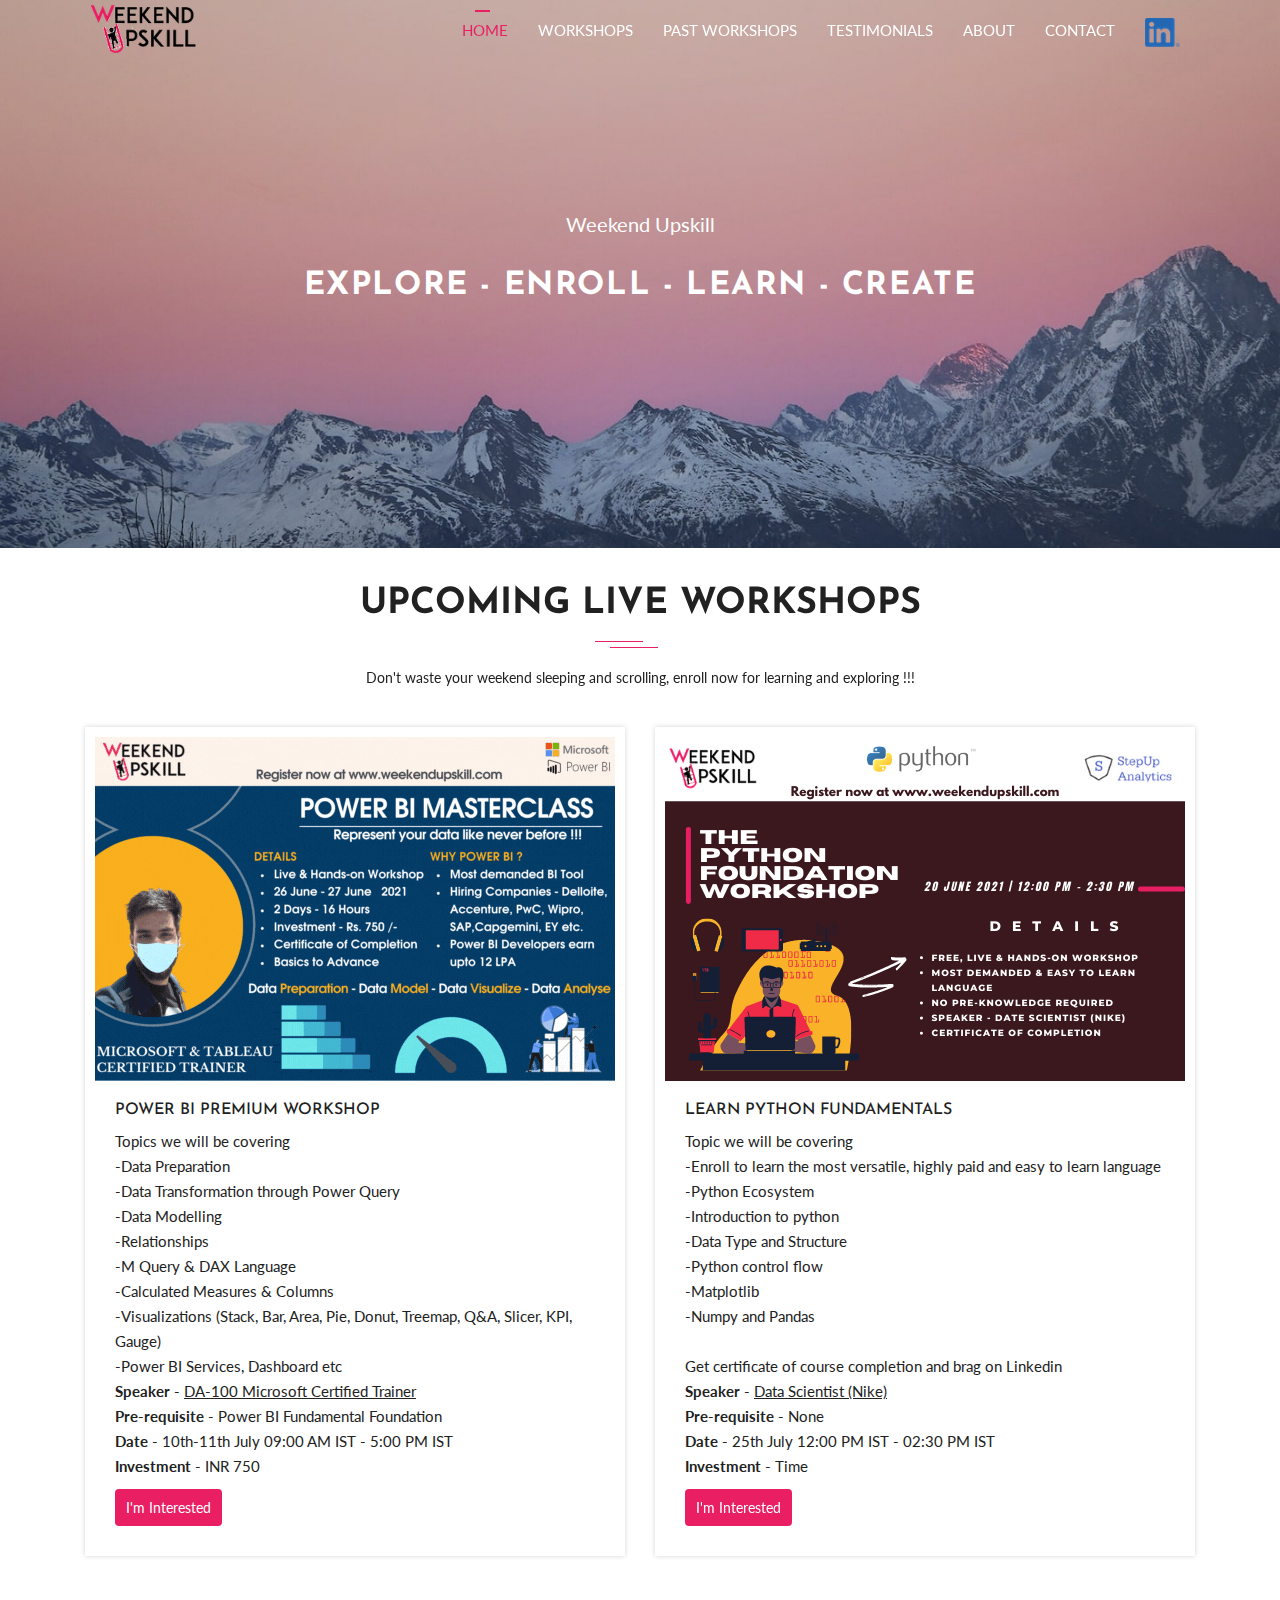
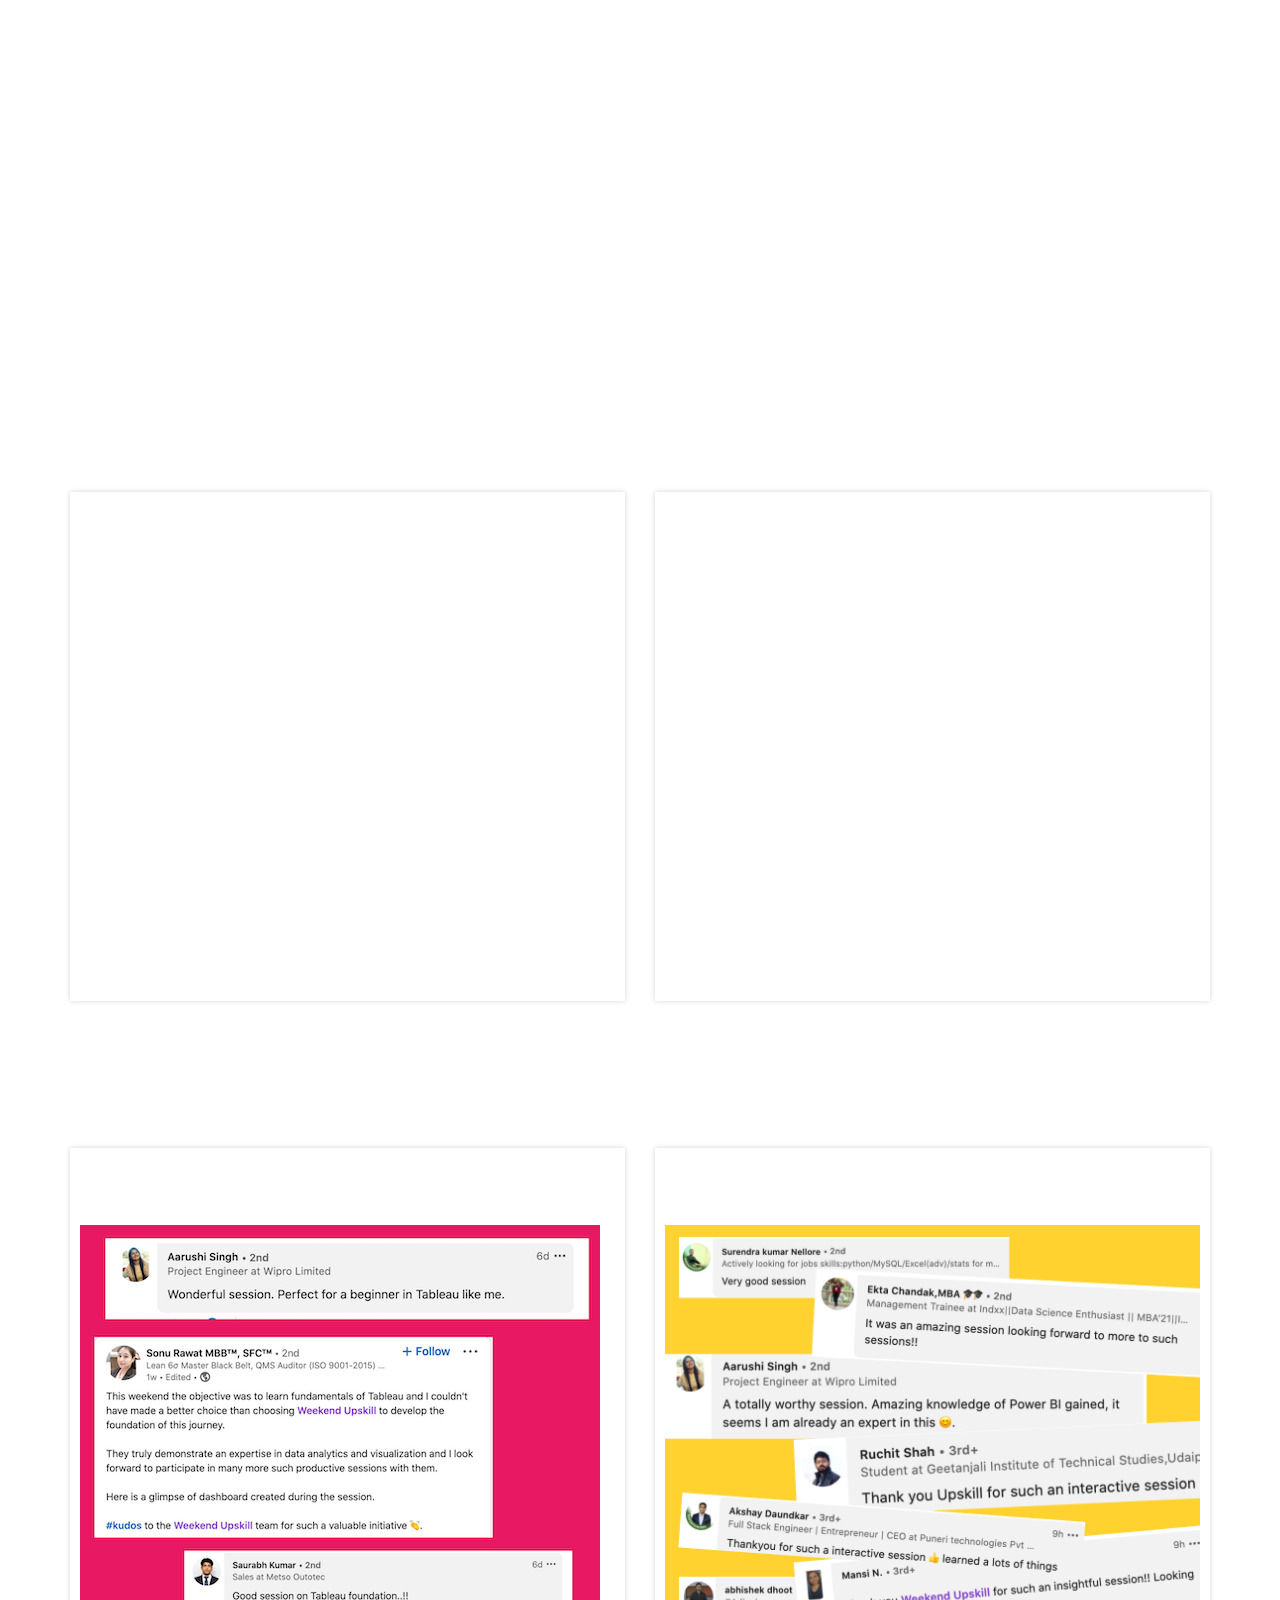
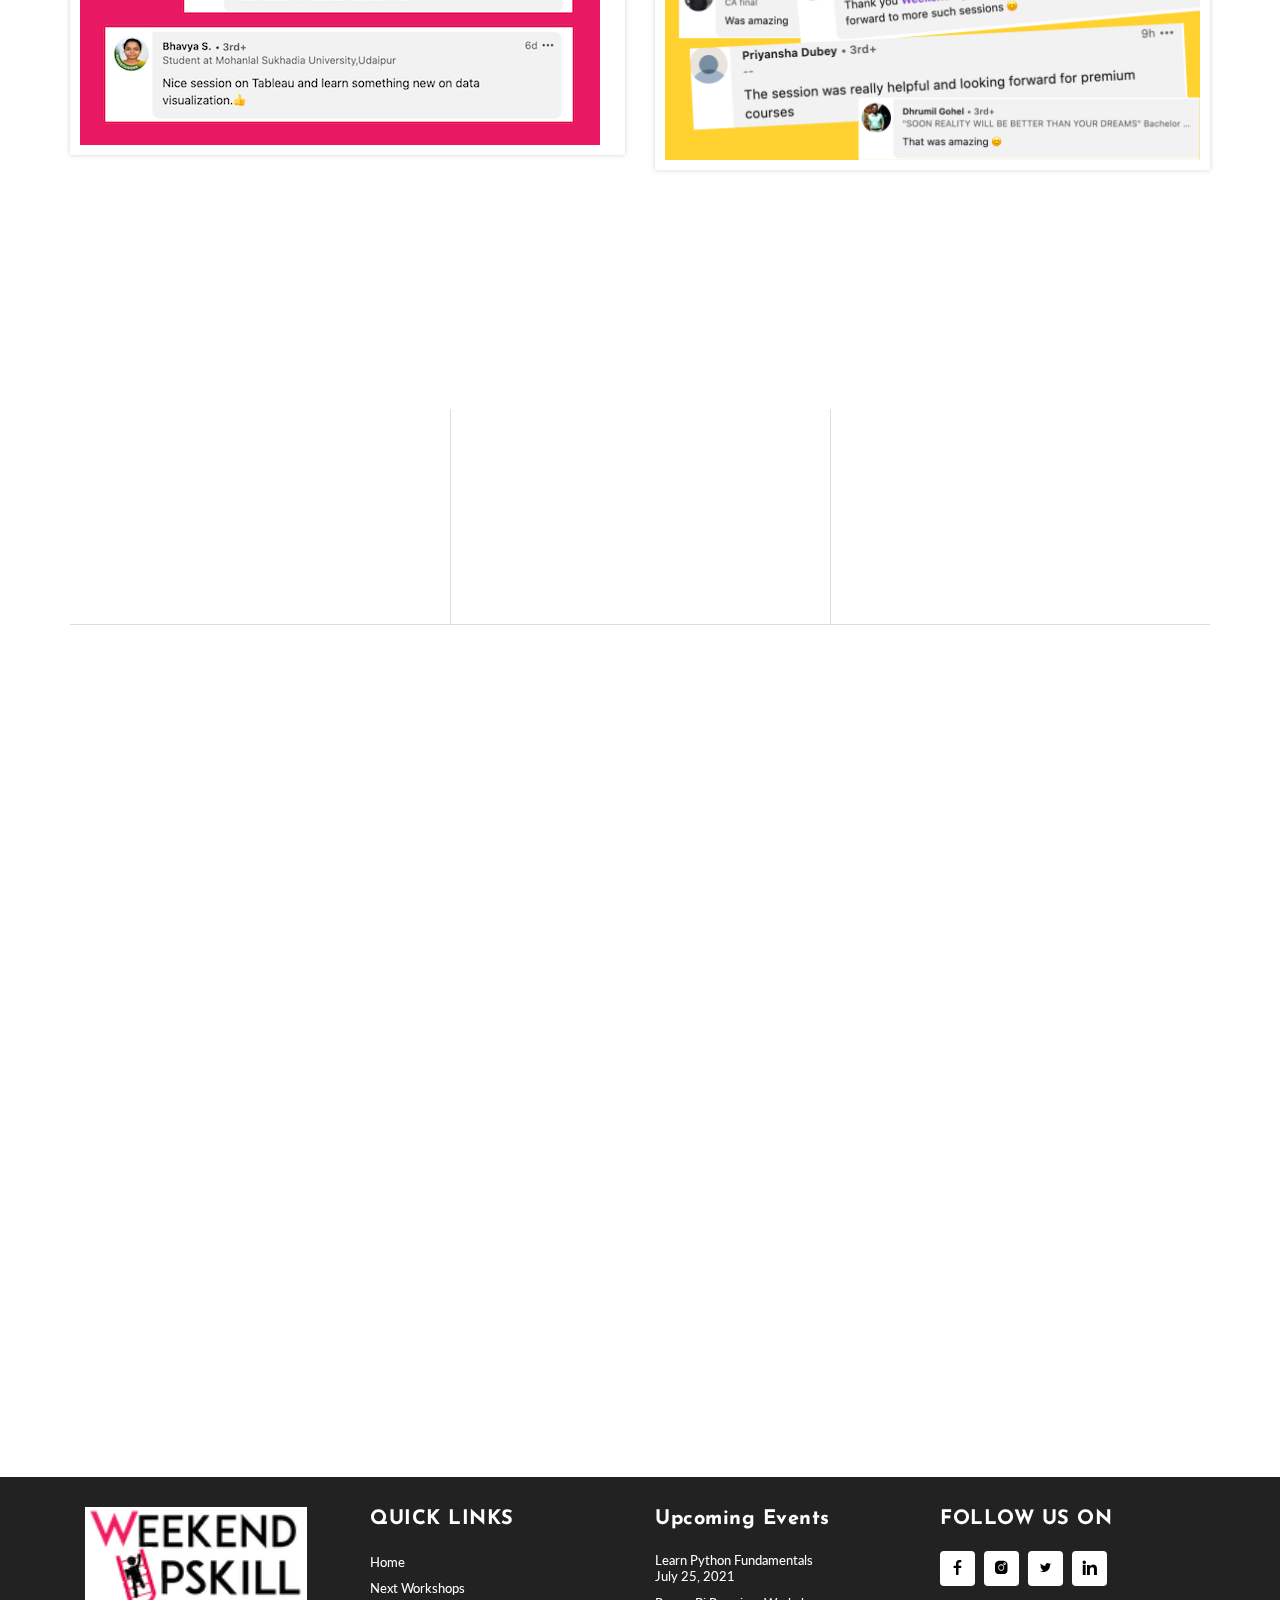
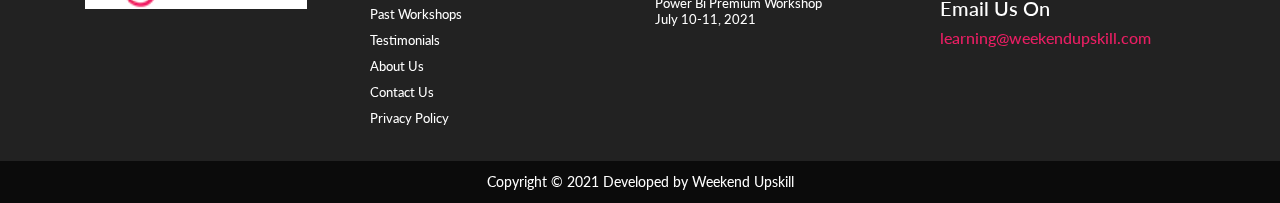
==== commit 0fafa067: "Updating pas events" ====
--- a/index.html
+++ b/index.html
@@ -281,7 +281,7 @@
                     <div class="about-item">
                       <div class="about-text">
                         <h3 id="past-event-3-name" class="wow fadeInDown">Data Visualization Challenge</h3>
-                        <br>
+
                       </div>
                       <iframe class="col-xs-12 col-md-12 col-lg-12"
                               height="415" width="504"
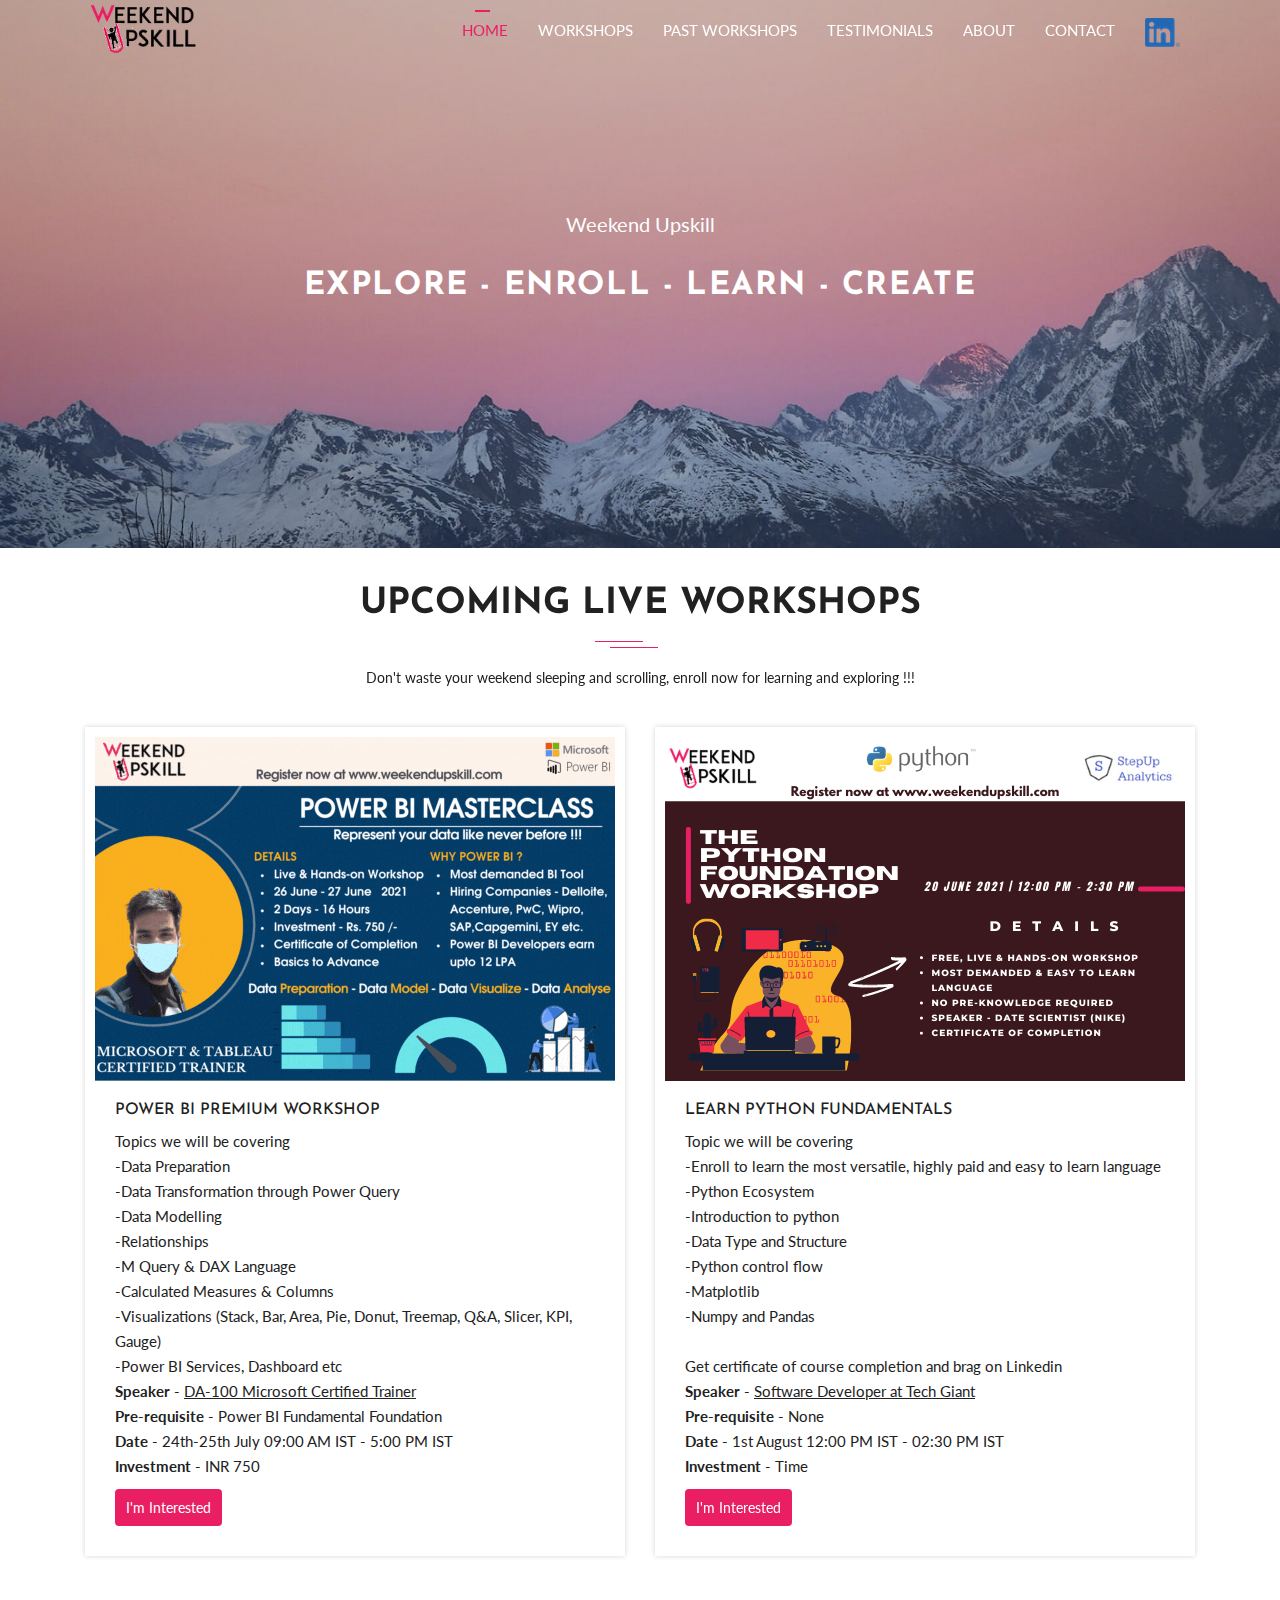
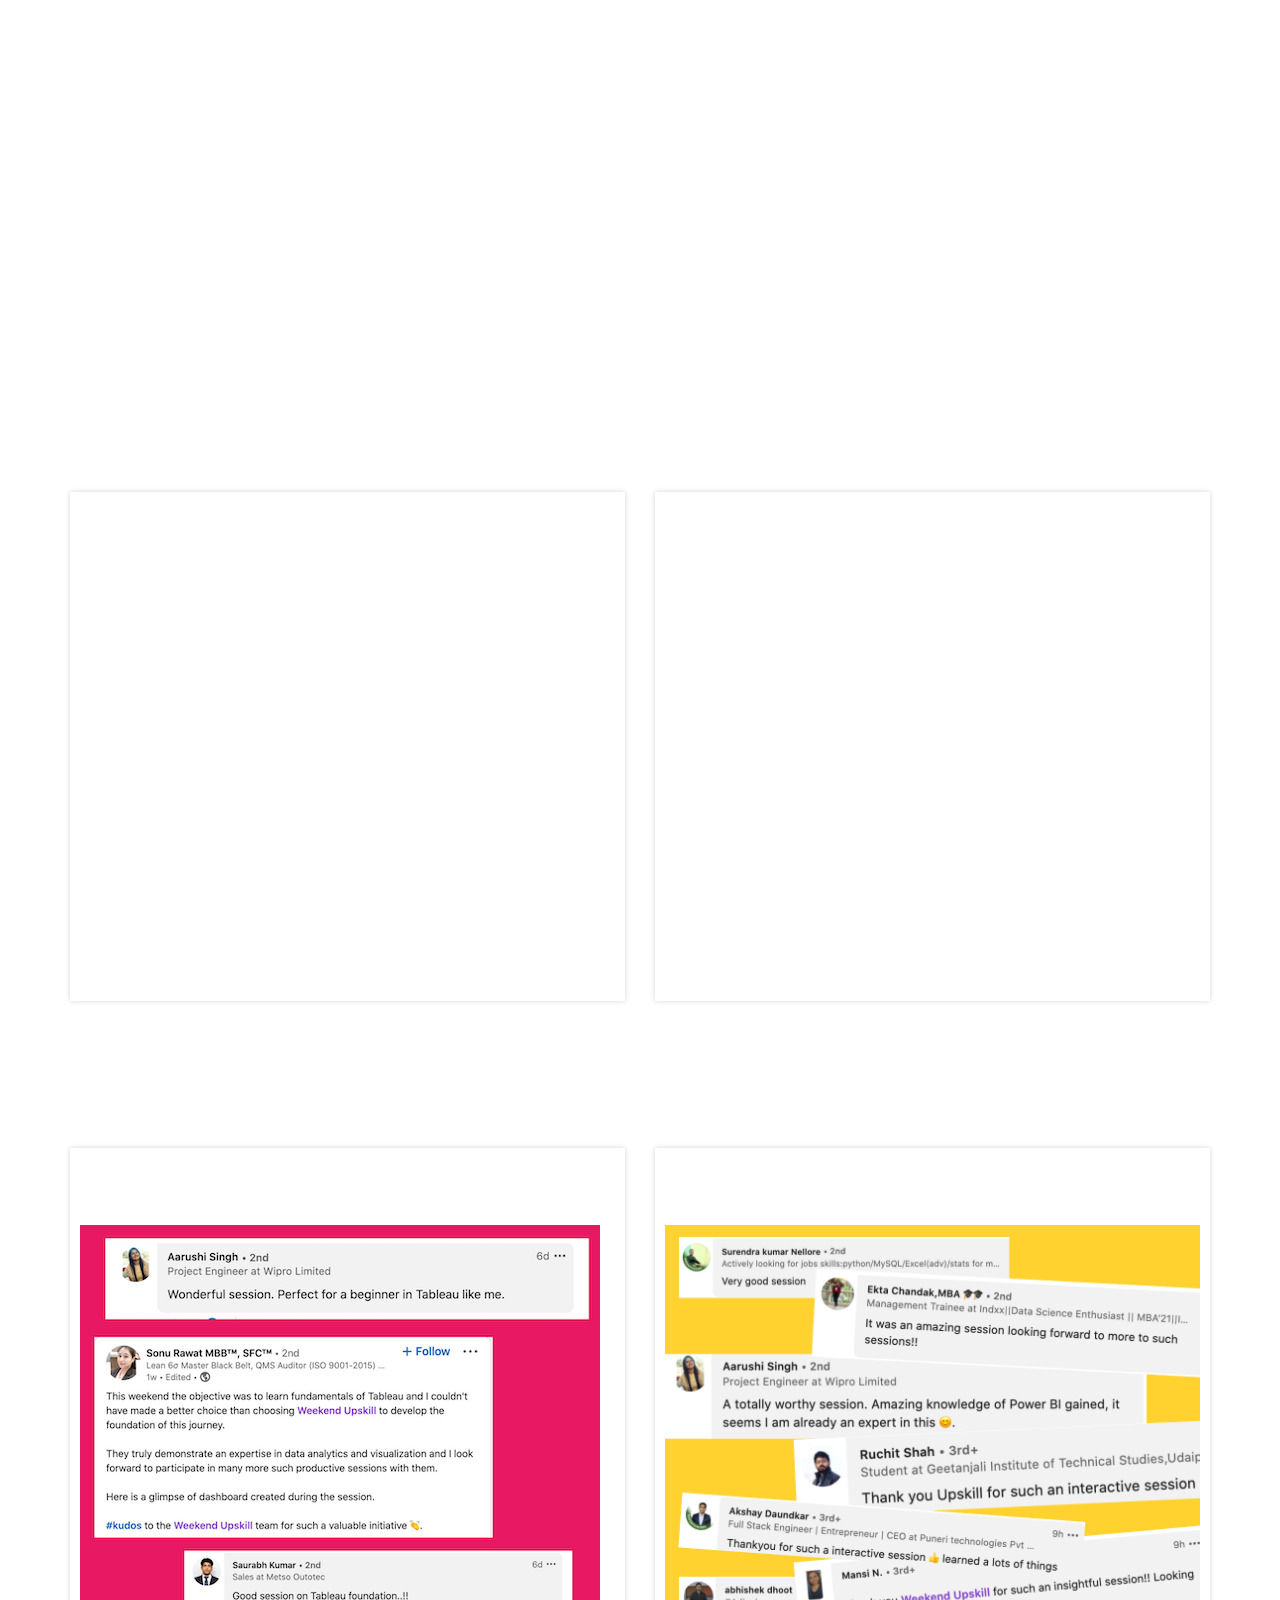
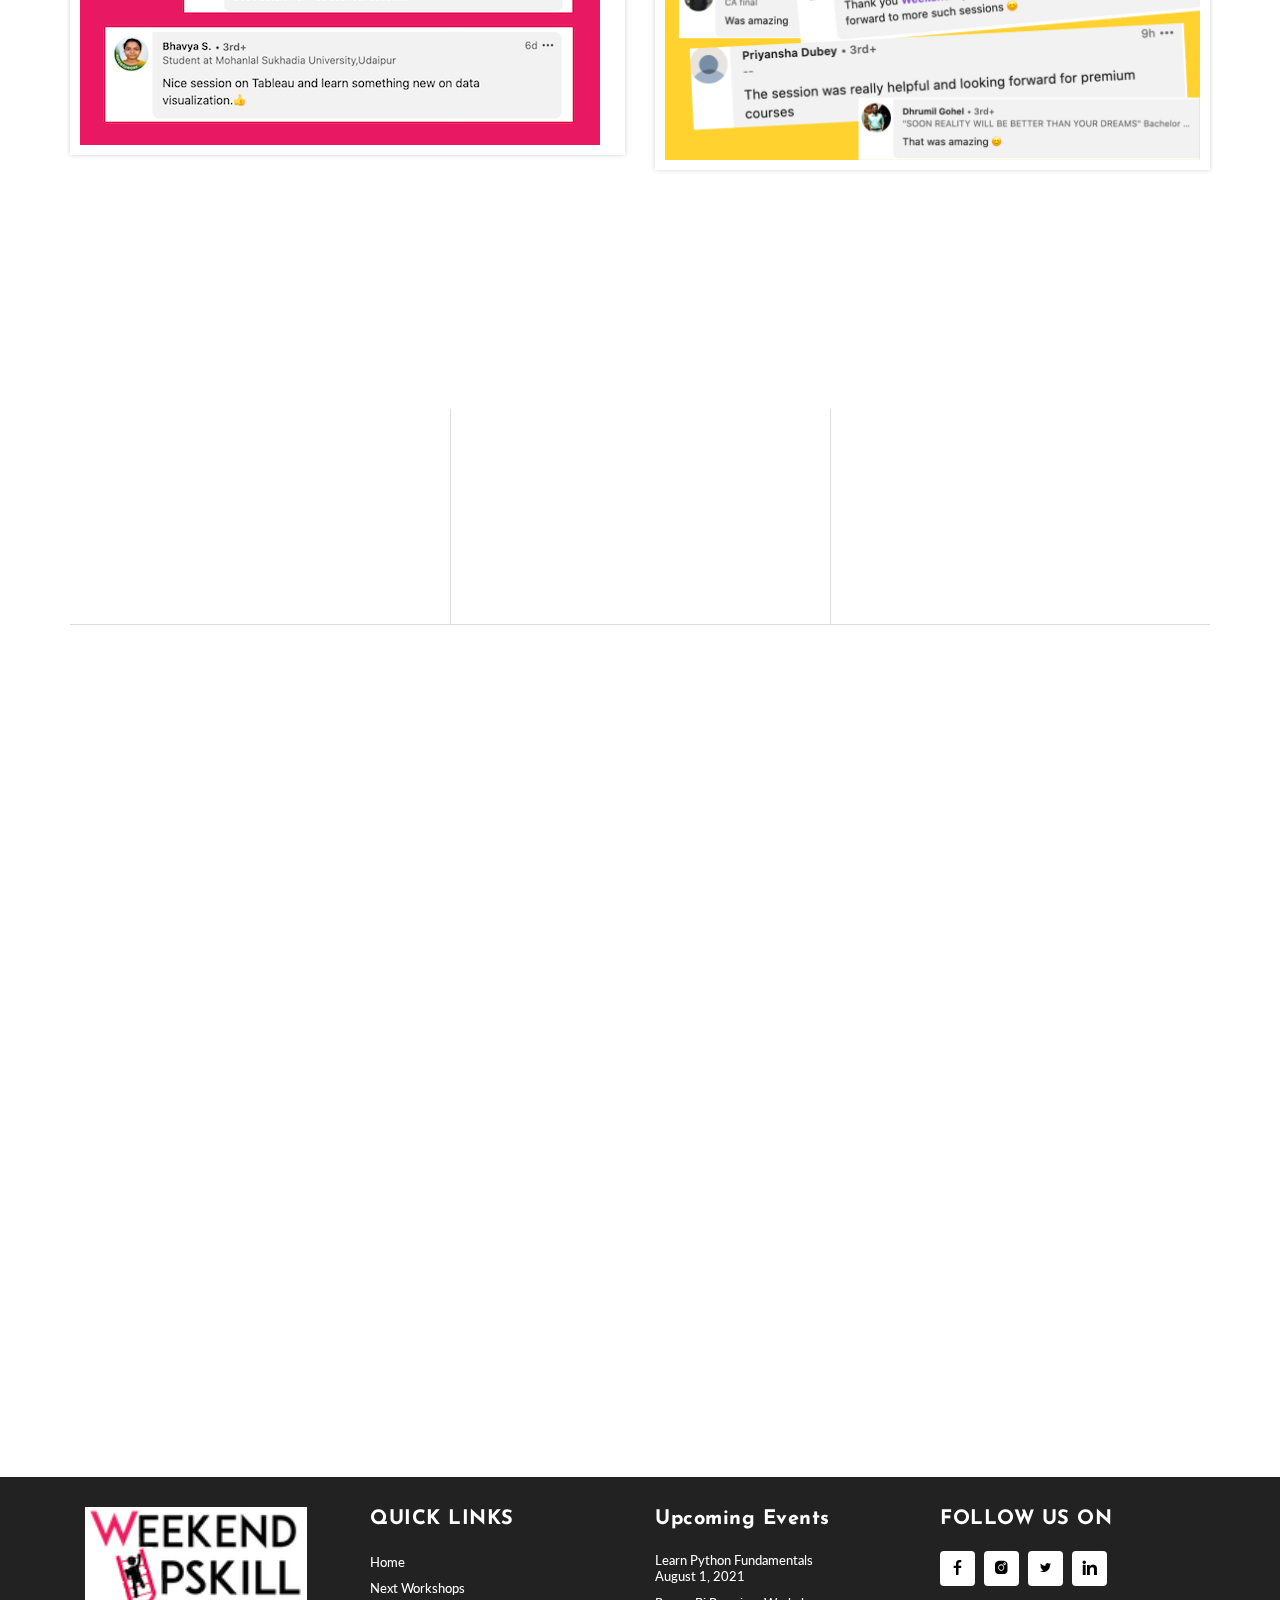
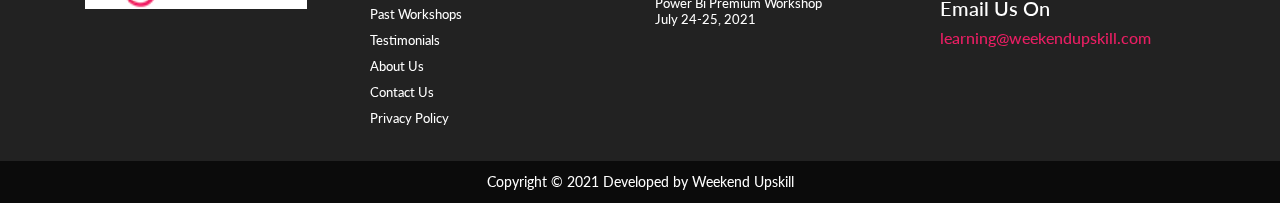
==== commit e4865ce9: "Pushing date of next events" ====
--- a/index.html
+++ b/index.html
@@ -205,7 +205,7 @@
                   </ul>
                   <li><b>Speaker</b> -  <u>DA-100 Microsoft Certified Trainer</u></li>
                 <li><b>Pre-requisite</b> - Power BI Fundamental Foundation</li>
-                <li><b>Date</b> - 10th-11th July  09:00 AM IST - 5:00 PM IST</li>
+                <li><b>Date</b> - 24th-25th July  09:00 AM IST - 5:00 PM IST</li>
                 <li><b>Investment</b> - INR 750</li>
                 </ul>
                 <a class="btn btn-common btn-rm" id="event-1-button" href="https://forms.gle/Tf7CYvS2n2nobKR46">I'm interested</a>
@@ -228,9 +228,9 @@
                     <li>-Numpy and Pandas</li>
                   </ul><br>
                   <li>Get certificate of course completion and brag on Linkedin</li>
-                  <li><b>Speaker</b>  - <u>Data Scientist (Nike)</u></li>
+                  <li><b>Speaker</b>  - <u>Software Developer at Tech Giant</u></li>
                   <li><b>Pre-requisite</b> - None</li>
-                  <li><b>Date</b> -  25th July 12:00 PM IST - 02:30 PM IST</li>
+                  <li><b>Date</b> -  1st August 12:00 PM IST - 02:30 PM IST</li>
                   <li><b>Investment</b> - Time</li>
                 </ul>
                 <a class="btn btn-common btn-rm" id="event-2-button" href="#contact-us">I'm interested</a>
@@ -296,7 +296,6 @@
               <div class="about-item">
                 <div class="about-text">
                   <h3 id="past-event-2-name" class="wow fadeInDown">Power BI Foundation workshop</h3>
-
                 </div>
                 <iframe class="col-xs-12 col-md-12 col-lg-12"
                         height="415" width="504"
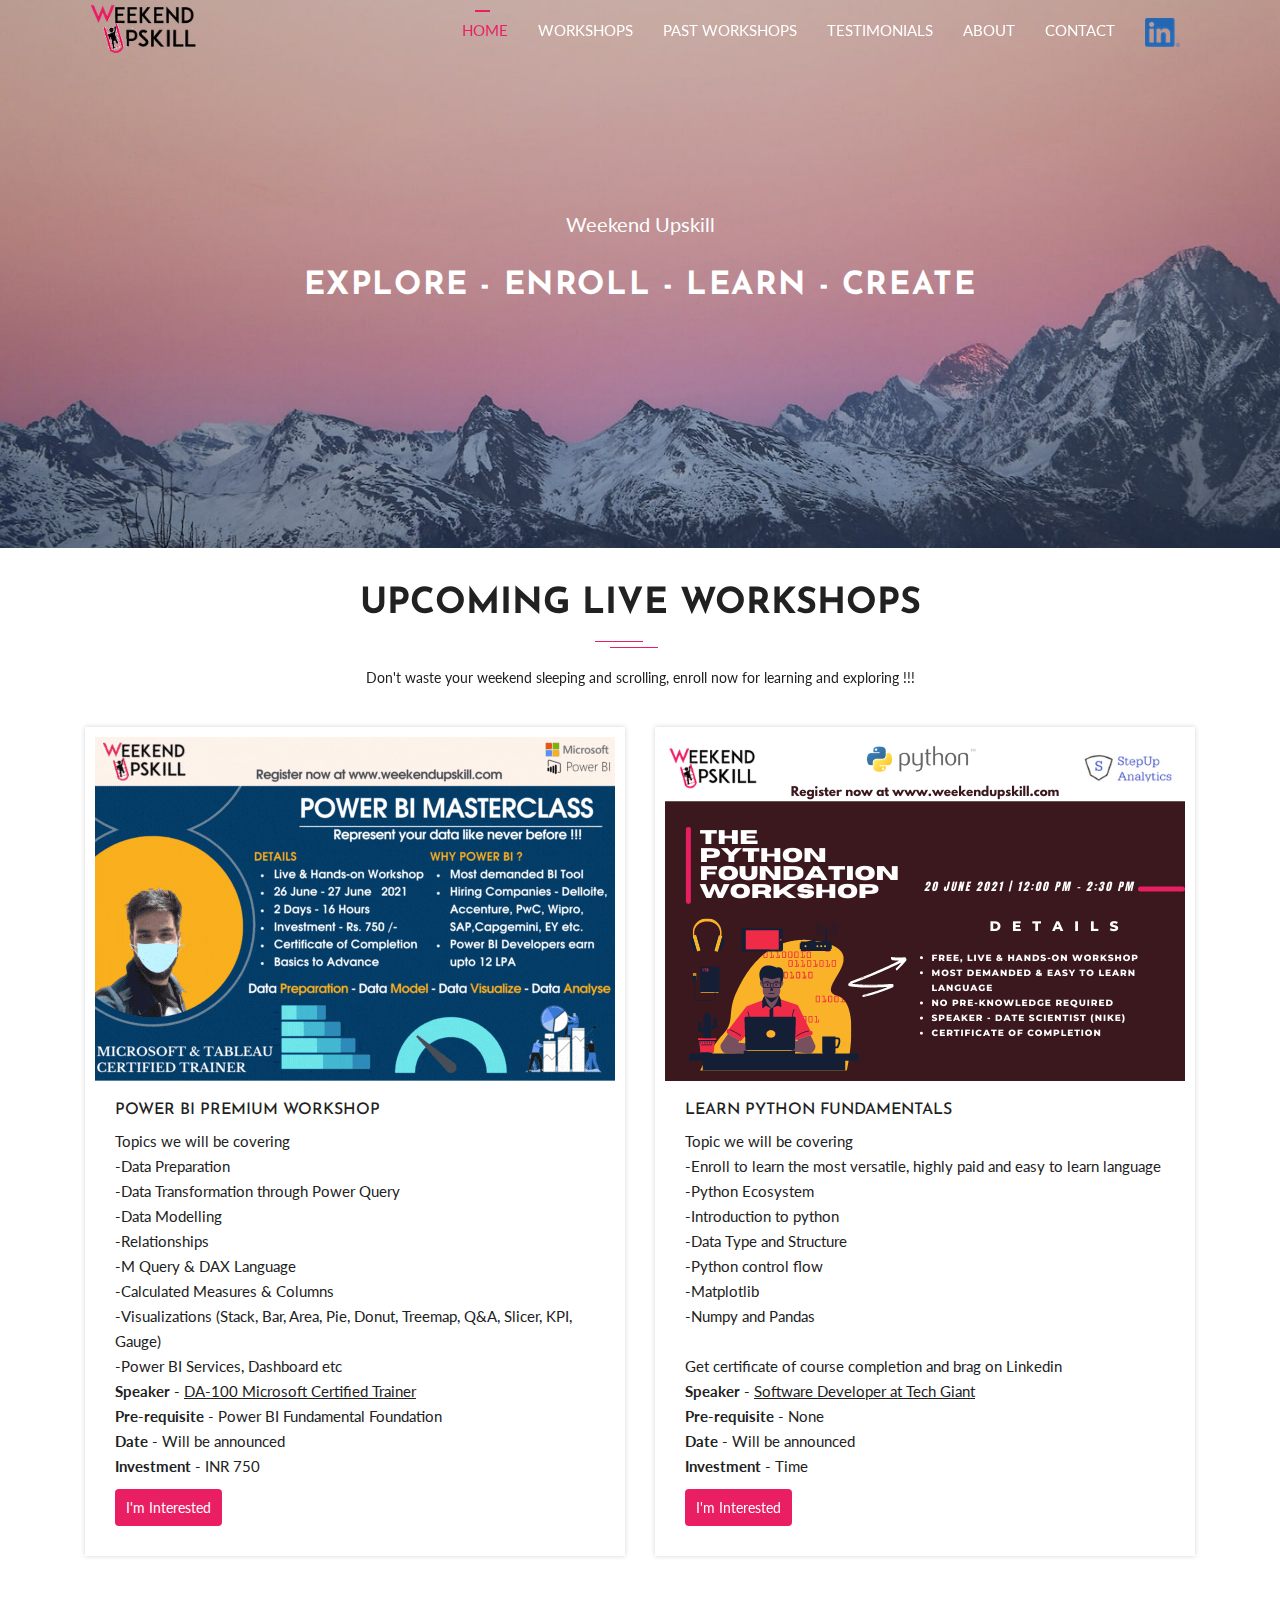
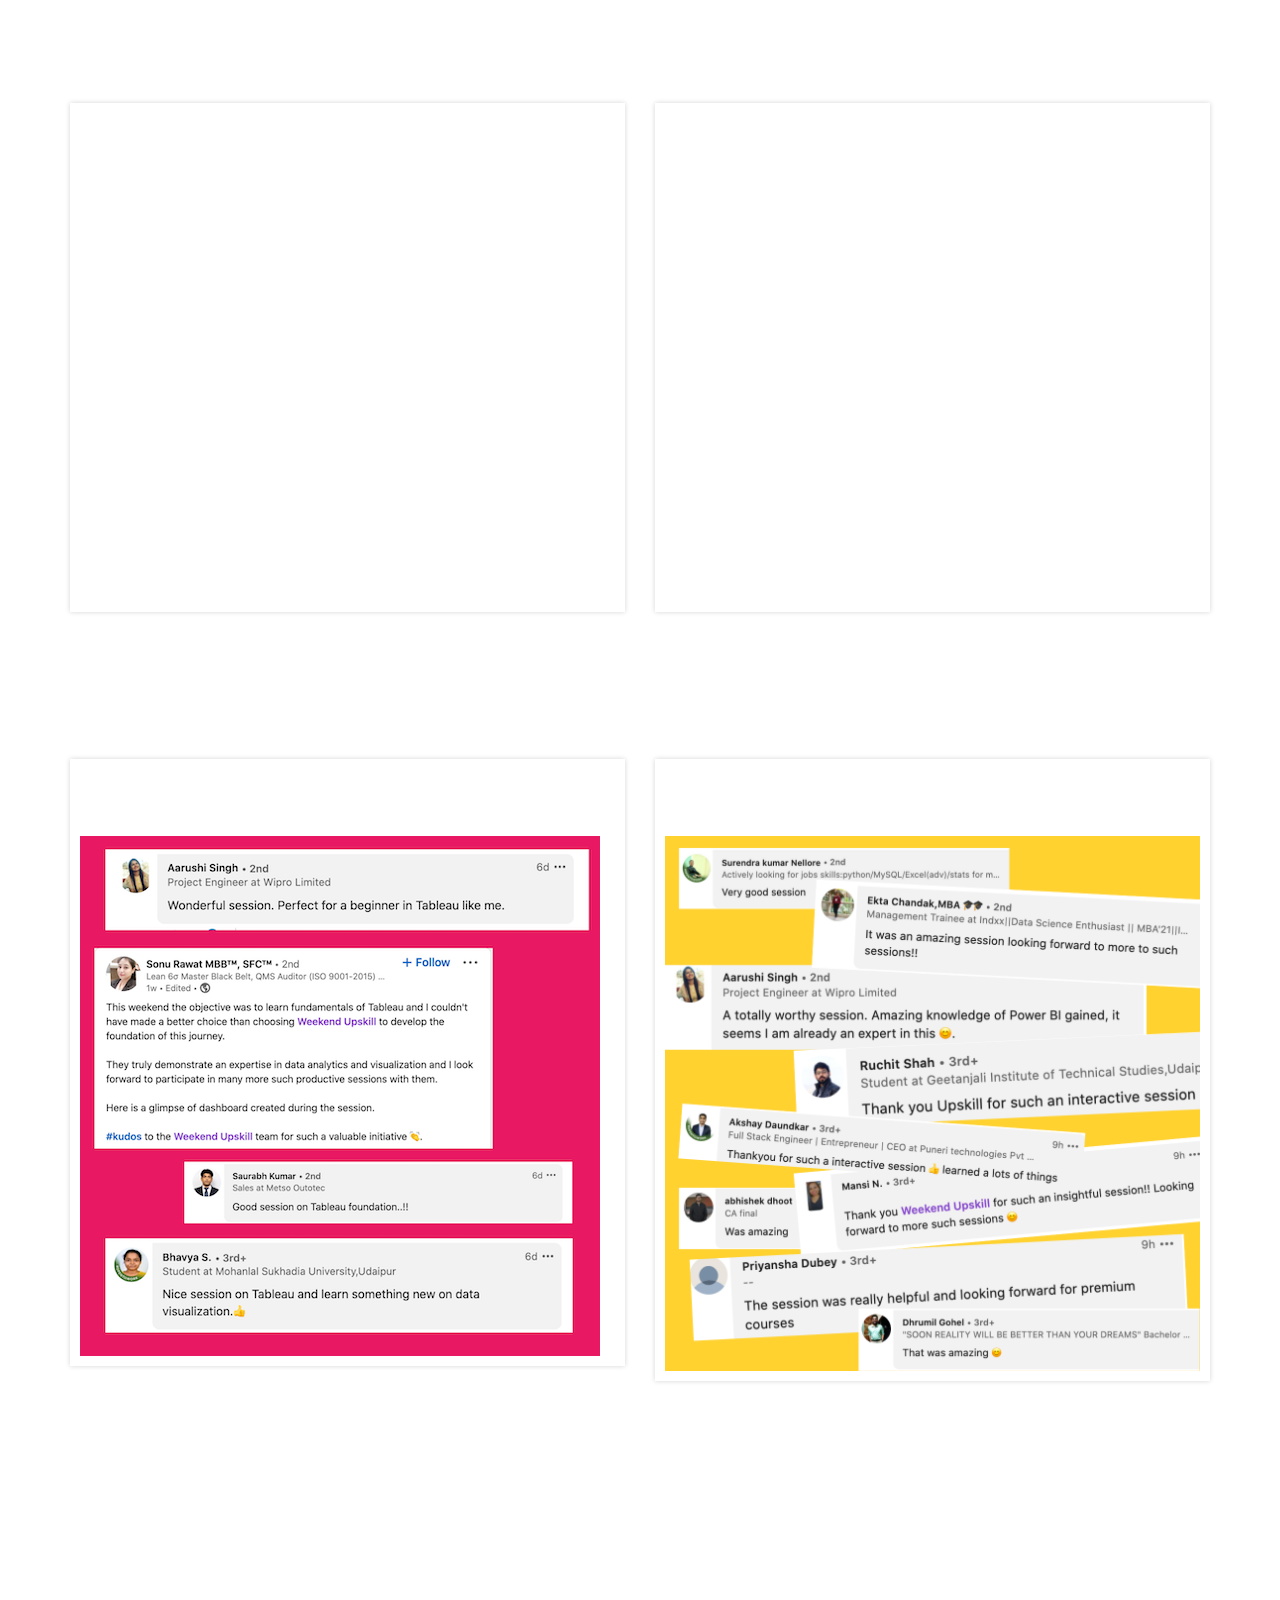
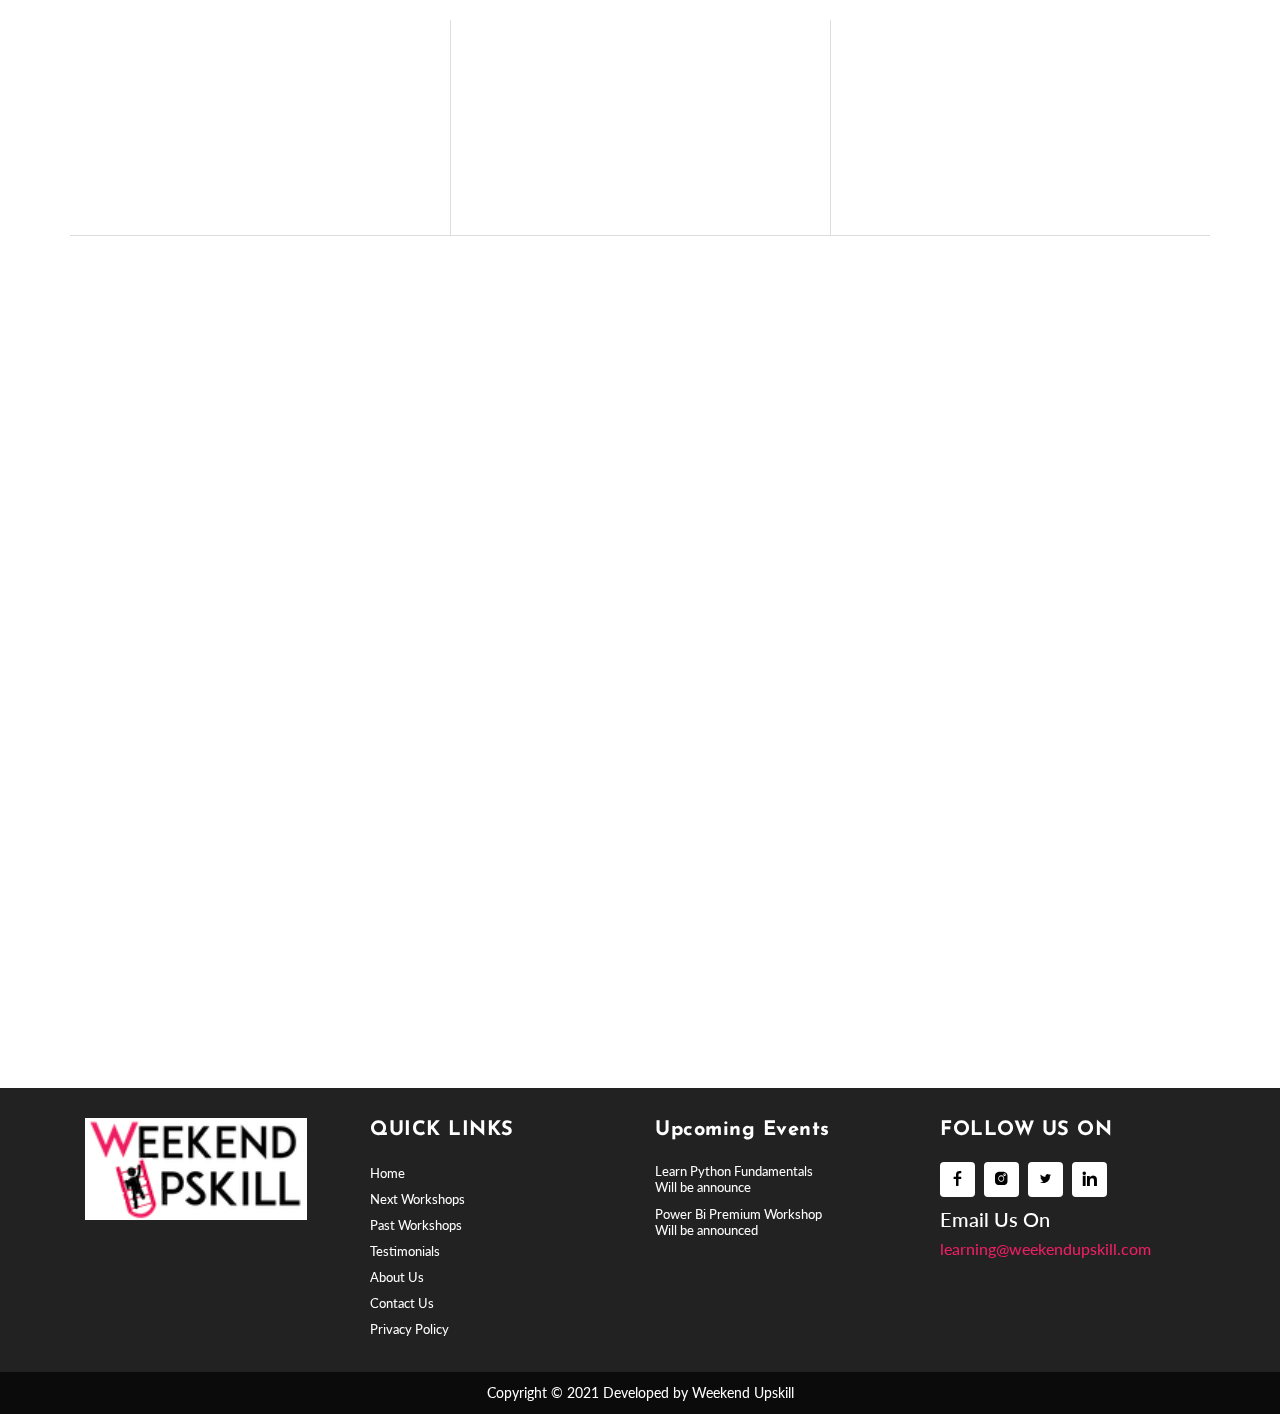
==== commit 8e96ccde: "Updating next event dates" ====
--- a/index.html
+++ b/index.html
@@ -205,10 +205,11 @@
                   </ul>
                   <li><b>Speaker</b> -  <u>DA-100 Microsoft Certified Trainer</u></li>
                 <li><b>Pre-requisite</b> - Power BI Fundamental Foundation</li>
-                <li><b>Date</b> - 24th-25th July  09:00 AM IST - 5:00 PM IST</li>
+                <li><b>Date</b> - Will be announced</li>
                 <li><b>Investment</b> - INR 750</li>
                 </ul>
-                <a class="btn btn-common btn-rm" id="event-1-button" href="https://forms.gle/Tf7CYvS2n2nobKR46">I'm interested</a>
+<!--                <a class="btn btn-common btn-rm" id="event-1-button" href="https://forms.gle/Tf7CYvS2n2nobKR46">I'm interested</a>-->
+                <a class="btn btn-common btn-rm" id="event-1-button" href="#contact-us">I'm interested</a>
               </div>
             </div>
           </div>
@@ -230,7 +231,7 @@
                   <li>Get certificate of course completion and brag on Linkedin</li>
                   <li><b>Speaker</b>  - <u>Software Developer at Tech Giant</u></li>
                   <li><b>Pre-requisite</b> - None</li>
-                  <li><b>Date</b> -  1st August 12:00 PM IST - 02:30 PM IST</li>
+                  <li><b>Date</b> -  Will be announced</li>
                   <li><b>Investment</b> - Time</li>
                 </ul>
                 <a class="btn btn-common btn-rm" id="event-2-button" href="#contact-us">I'm interested</a>
@@ -244,23 +245,23 @@
     <!-- Next Events Section End -->
 
     <!-- Countdown Section Start -->
-    <section class="countdown-timer section-padding">
-      <div class="container">
-        <div class="row text-center">
-          <div class="col-md-12 col-sm-12 col-xs-12">
-            <div class="heading-count">
-              <h2 class="wow fadeInDown" data-wow-delay="0.2s">Next Event on Premium Power BI Workshop Will Start In</h2>
-            </div>
-          </div>
-          <div class="col-md-12 col-sm-12 col-xs-12">
-            <div class="row time-countdown justify-content-center wow fadeInUp" data-wow-delay="0.2s">
-              <div id="clock" class="time-count">10</div>
-            </div>
-            <!-- <a href="pricing.html" class="btn btn-common wow fadeInUp" data-wow-delay="0.3s">Add to My Calender</a> -->
-          </div>
-        </div>
-      </div>
-    </section>
+<!--    <section class="countdown-timer section-padding">-->
+<!--      <div class="container">-->
+<!--        <div class="row text-center">-->
+<!--          <div class="col-md-12 col-sm-12 col-xs-12">-->
+<!--            <div class="heading-count">-->
+<!--              <h2 class="wow fadeInDown" data-wow-delay="0.2s">Next Event on Premium Power BI Workshop Will Start In</h2>-->
+<!--            </div>-->
+<!--          </div>-->
+<!--          <div class="col-md-12 col-sm-12 col-xs-12">-->
+<!--            <div class="row time-countdown justify-content-center wow fadeInUp" data-wow-delay="0.2s">-->
+<!--              <div id="clock" class="time-count">10</div>-->
+<!--            </div>-->
+<!--            &lt;!&ndash; <a href="pricing.html" class="btn btn-common wow fadeInUp" data-wow-delay="0.3s">Add to My Calender</a> &ndash;&gt;-->
+<!--          </div>-->
+<!--        </div>-->
+<!--      </div>-->
+<!--    </section>-->
     <!-- Countdown Section End -->
 
     <!-- Past Events Section Start -->
